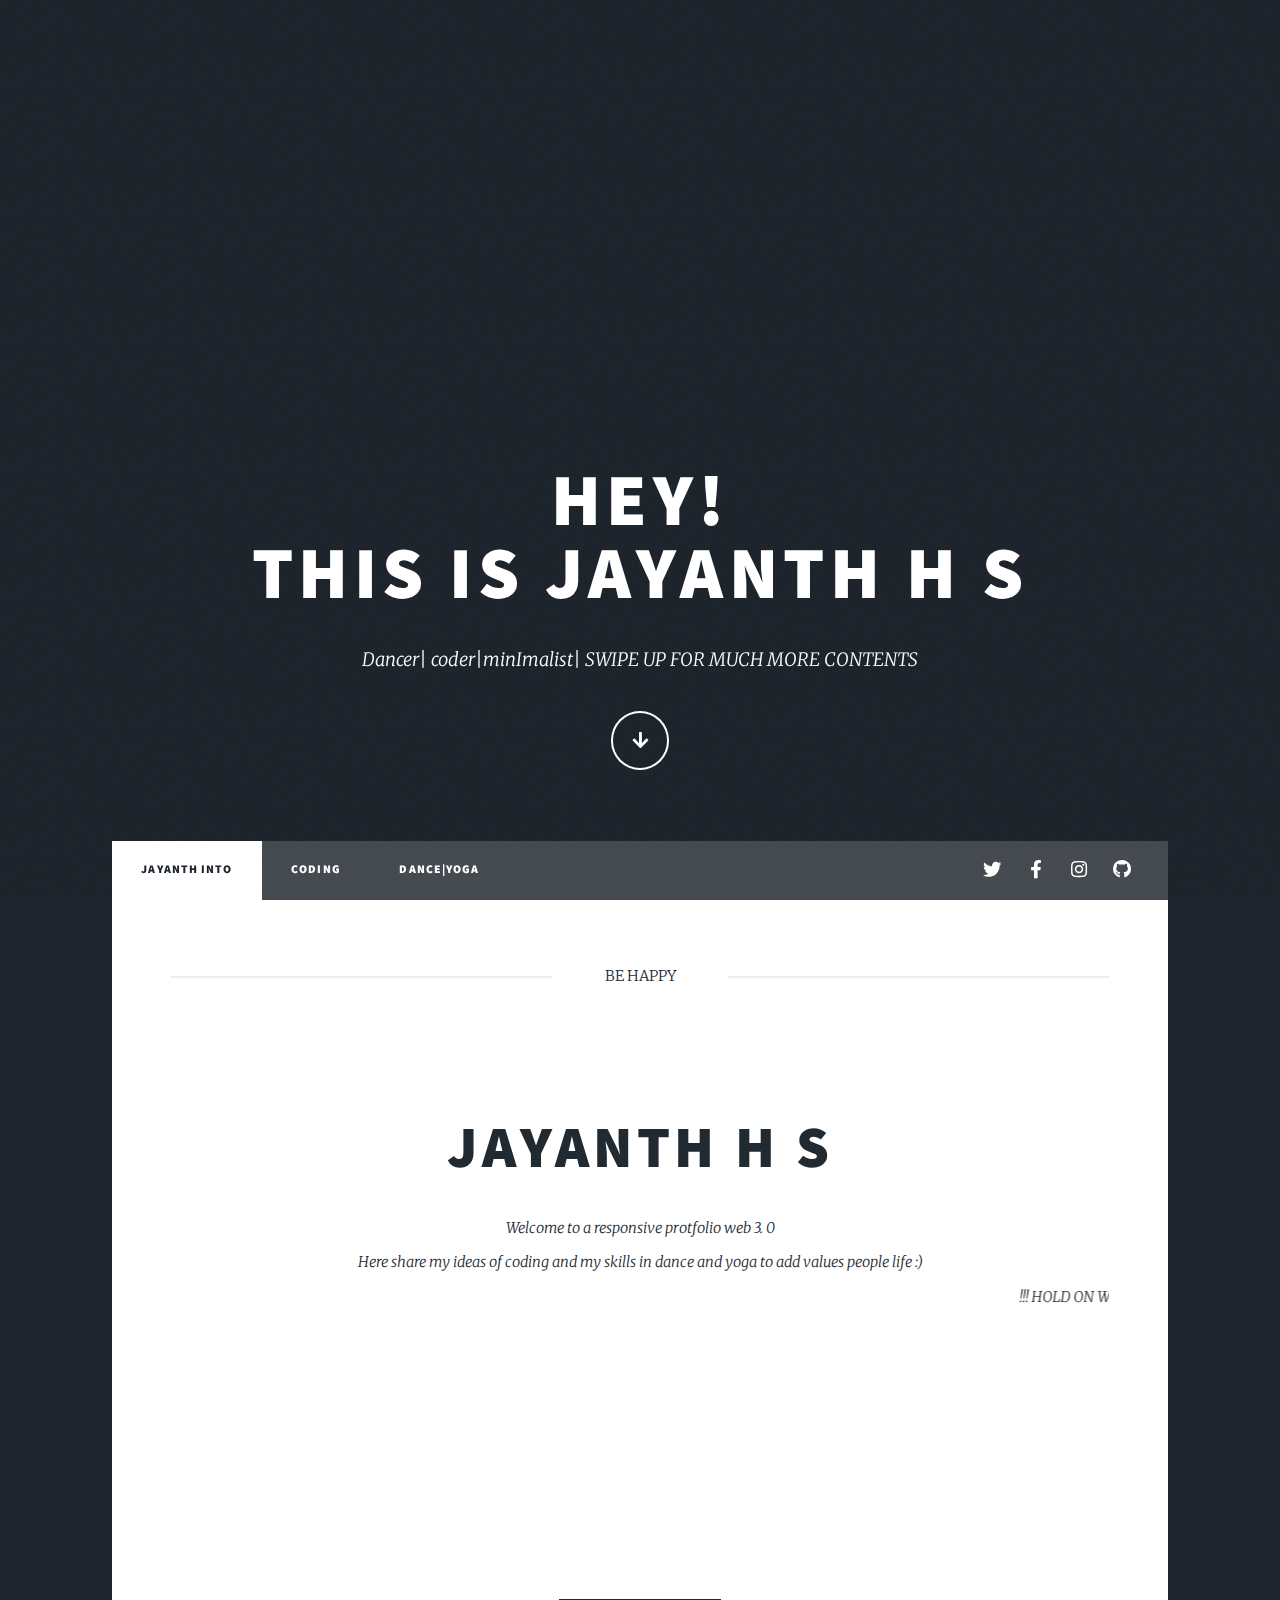
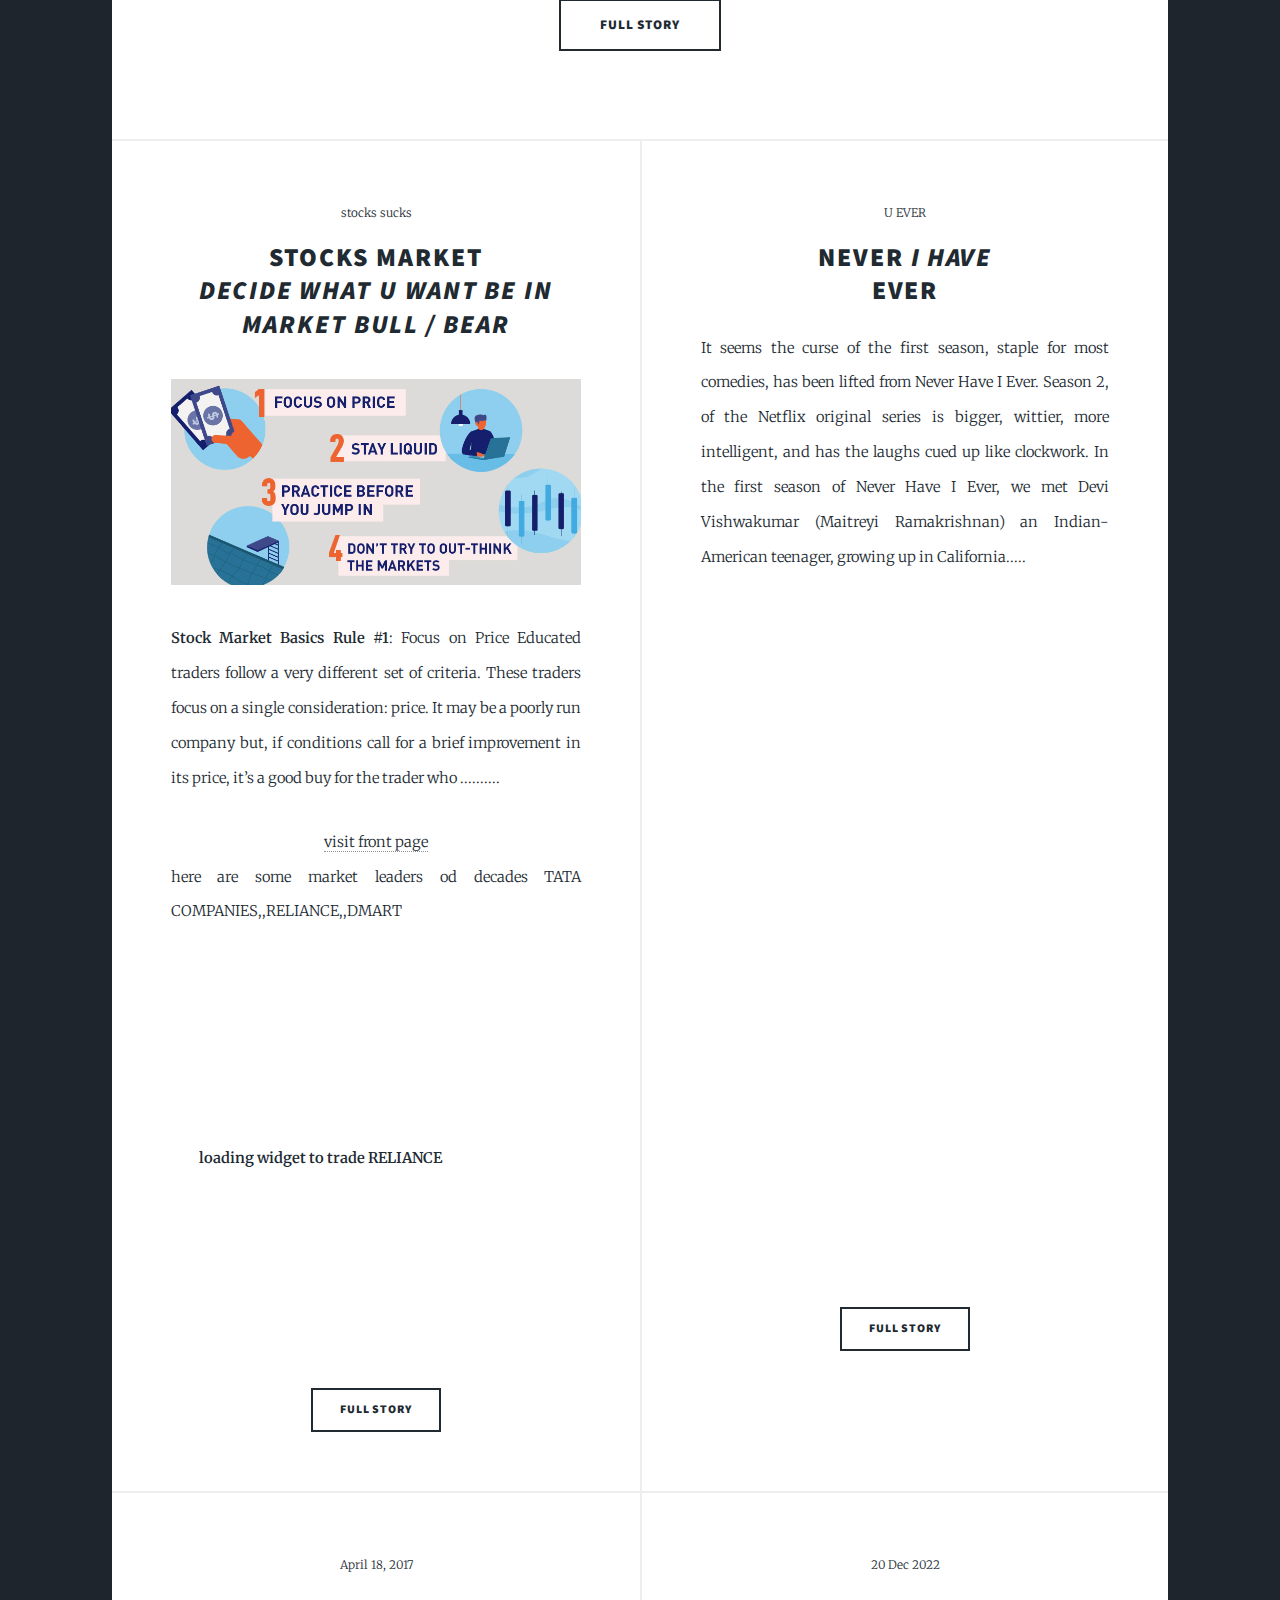
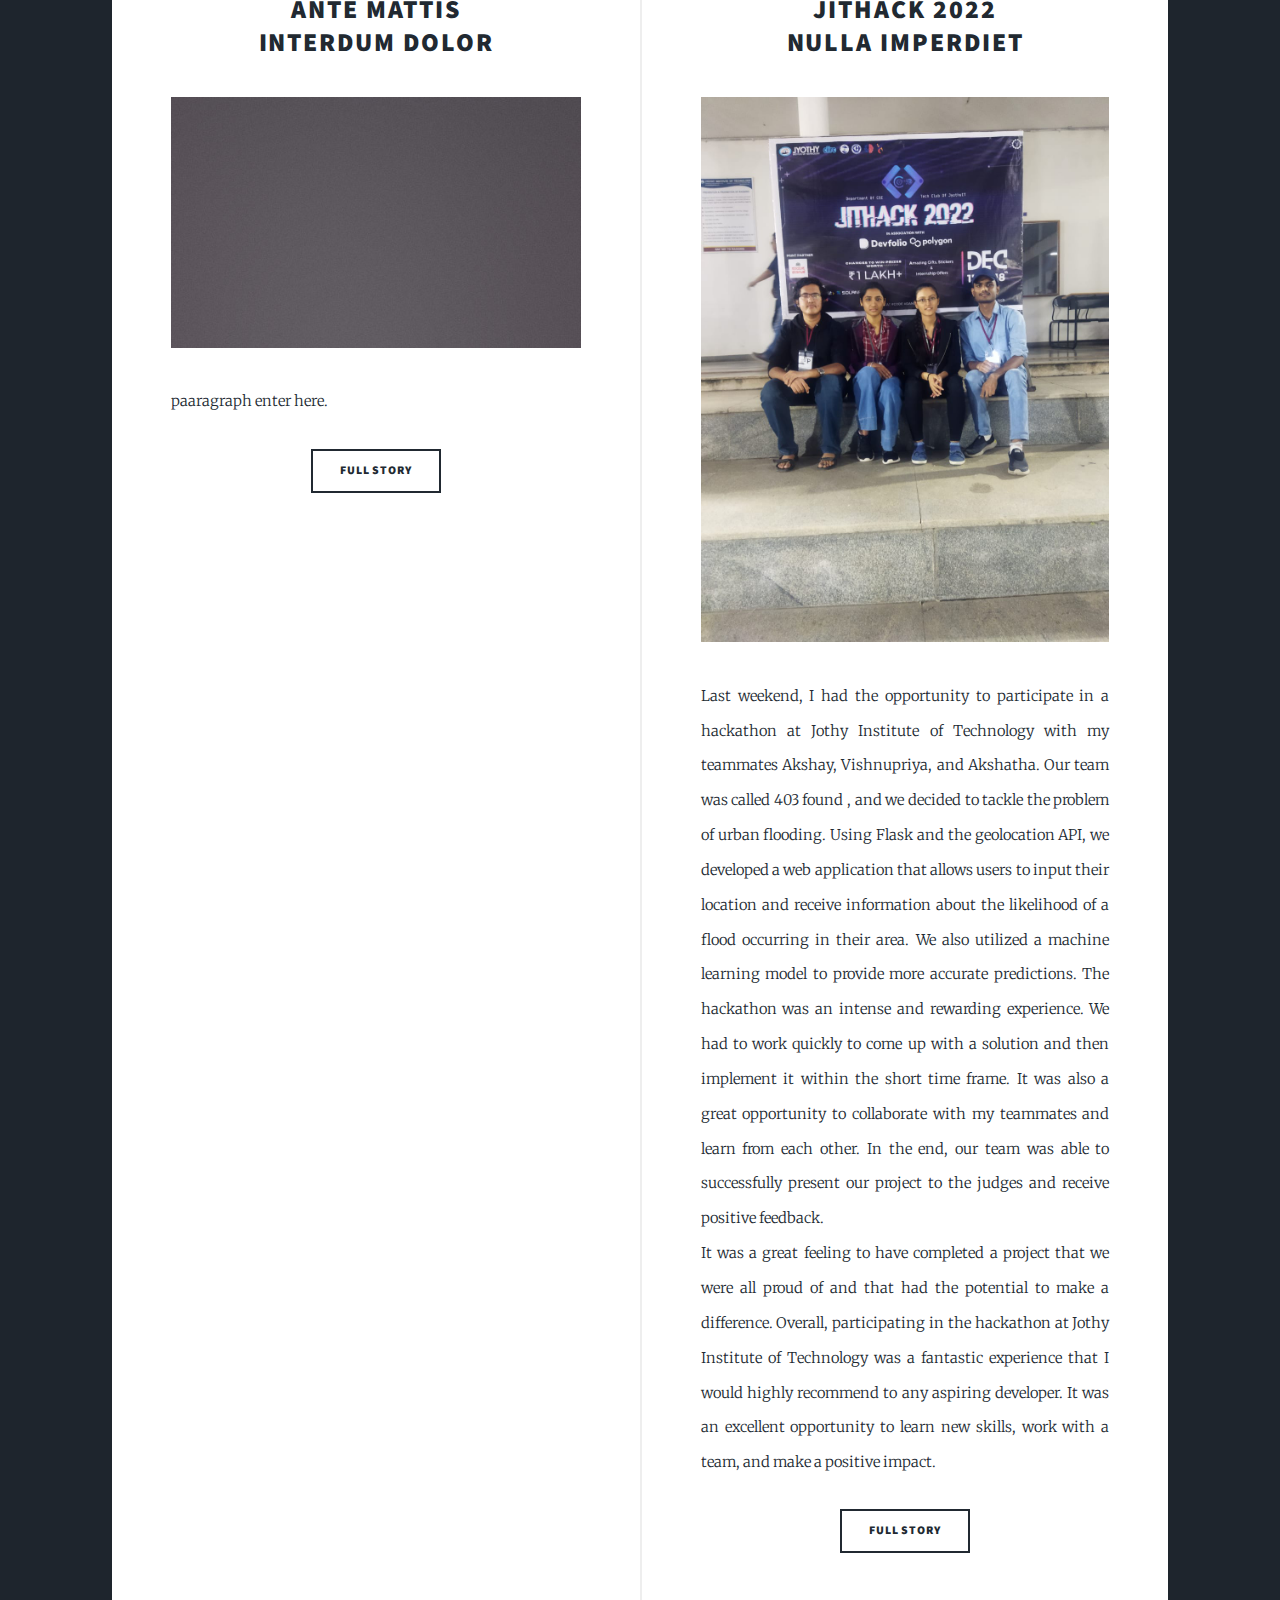
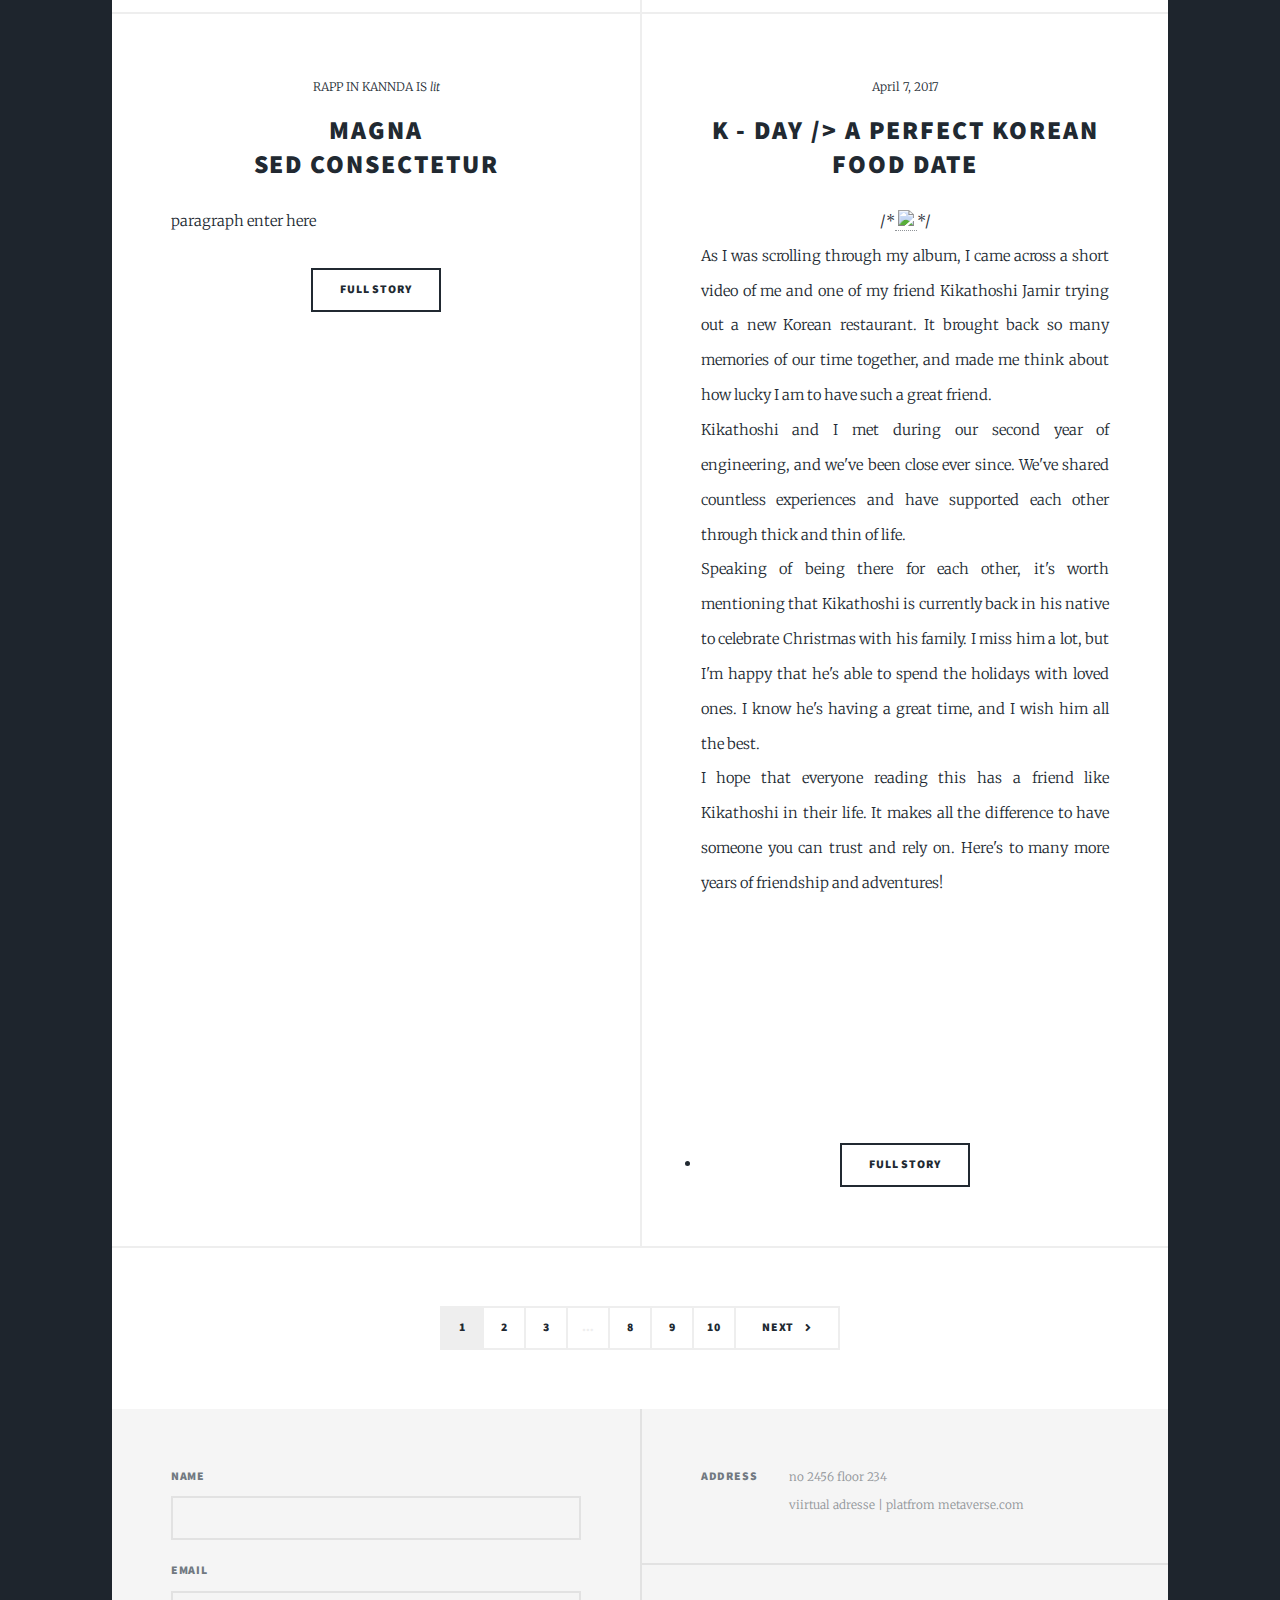
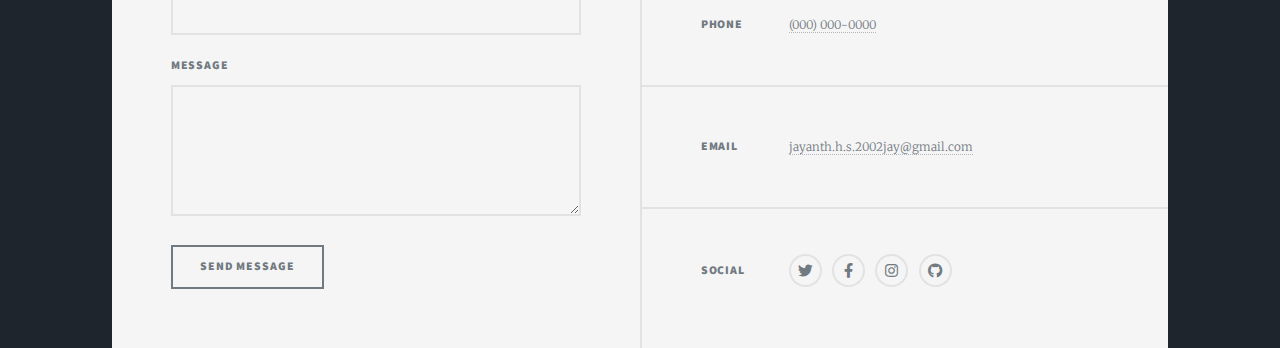
==== index.html @ 7cbe40d5 "Kday" ====
<!DOCTYPE HTML>

<html>
	<head>
		<title>JAYANTH H S </title>
		<meta charset="utf-8" />
		<meta name="viewport" content="width=device-width, initial-scale=1, user-scalable=no" />
		<link rel="stylesheet" href="assets/css/main.css" />
		<noscript><link rel="stylesheet" href="assets/css/noscript.css" /></noscript>
	</head>
	<body class="is-preload">

		<!-- Wrapper -->
			<div id="wrapper" class="fade-in">

				<!-- Intro -->
					<div id="intro">
						<h1>HEY!<br />
						THIS IS JAYANTH H  S </h1>
						<p>Dancer| coder|minImalist|  SWIPE UP FOR MUCH MORE CONTENTS  </p>
						<ul class="actions">
							<li><a href="#header" class="button icon solid solo fa-arrow-down scrolly">Contine</a></li>
						</ul>
					</div>

				<!-- Header -->
					<header id="header">
						<a href="index.html" class="logo">JAYANTH H S </a>
					</header>

				<!-- Nav -->
					<nav id="nav">
						<ul class="links">
							<li class="active"><a href="index.html">JAYANTH INTO</a></li>
							<li><a href="generic.html">CODING </a></li>
							<li><a href="elements.html">DANCE|YOGA</a></li>
						</ul>
						<ul class="icons">
							<li><a href="#" class="icon brands fa-twitter"><span class="label">Twitter</span></a></li>
							<li><a href="#" class="icon brands fa-facebook-f"><span class="label">Facebook</span></a></li>
							<li><a href="https://www.instagram.com/jayanth_guru/" class="icon brands fa-instagram"><span class="label"></span></a></li>
							<li><a href="https://github.com/sanjay5775" class="icon brands fa-github"><span class="label">GitHub</span></a></li>
						</ul>
					</nav>

				<!-- Main -->
					<div id="main">
				
						<!-- Featured Post -->
							<article class="post featured">
								<header class="major">
									<span class="date">BE HAPPY</span>
									<h2><a href="#"><br />
									JAYANTH H S</a></h2>
									<p>Welcome to a responsive protfolio web 3. 0 
										<br />
								Here share my ideas of coding and  my skills in dance and yoga to add values people life :)  <br />
										<marquee>!!! HOLD ON WEBSITE IS STILL UNDER DEVELOPMENT!!!</marquee>
								
						
								</header>
								<video src="video/123.mp4"width=400 height=200 autoplay ></video>
						<!-- Featured video -->
								<section>
									
								  
								<ul class="actions special">
									<li><a href="#" class="button large">Full Story</a></li>
								</ul>
							</article>

						<!-- Posts -->
							<section class="posts">
								<article>
									<header>
										<span class="date">stocks sucks</span>
										<h2><a href="#">STOCKS MARKET<br />
										<em>decide what u want be in market </em><i>bull / bear </i></a></h2>
									</header>
									<a href="#" class="image fit"><img src="images/pic02.jpg" alt="" /></a>
									<p><b>Stock Market Basics Rule #1</b>: Focus on Price
										Educated traders follow a very different set of criteria. These traders focus on a single consideration: price. It may be a poorly run company but, if conditions call for a brief improvement in its price, it’s a good buy for the trader who .......... </p>
										<a href="index.html">visit front page</a>
									<p>here are some market leaders od decades TATA COMPANIES,,RELIANCE,,DMART </p> 
										 <p class="sc-embed" data-width="300px" data-orders="%5B%7B%22quantity%22%3A10%2C%22ticker%22%3A%22RELIANCE%22%7D%5D" data-cardsize="small" data-withtt="true" data-withsearch="true" style="width:300px;min-height:400px;display:flex;align-items:center;justify-content:center"> <strong>loading widget to trade RELIANCE</strong> </p> <script async src="https://www.gateway-tt.in/assets/embed.js"></script> 

									

									<ul class="actions special">
										<li><a href="stock.html" class="button">Full Story</a></li>
									</ul>
								</article>
								<article>
									<header>
										<span class="date"> U EVER</span>
										<h2><a href="#">NEVER <i> i have </i><br />
										EVER</a></h2>
									</header>
									
									<p>It seems the curse of the first season, staple for most comedies, has been lifted from Never Have I Ever. Season 2, of the Netflix original series is bigger, wittier, more intelligent, and has the laughs cued up like clockwork. In the first season of Never Have I Ever, we met Devi Vishwakumar (Maitreyi Ramakrishnan) an Indian-American teenager, growing up in California.....<br/>
										
                                                                      <iframe width="320" height="477" src="https://www.youtube.com/embed/xZTbP4XFqyg" "&autoplay=1" title="Paxton And Devi | Never Have I Ever | v2_stories" frameborder="0" allow="accelerometer; autoplay; clipboard-write; encrypted-media; gyroscope; picture-in-picture" allowfullscreen></iframe>
									<video src="devis2.mp4"width=400 height=200 autoplay ></video>
									</p>
									<ul class="actions special">
										<li><a href="neveri.html" class="button">Full Story</a></li>
									</ul>
									<!DOCTYPE html>

								</article>
								<article>
									<header>
										<span class="date">April 18, 2017</span>
										<h2><a href="#">Ante mattis<br />
										interdum dolor</a></h2>
									</header>
									<a href="#" class="image fit"><img src="images/pic04.jpg" alt="" /></a>
									<p>paaragraph enter here.</p>
									
									<ul class="actions special">
										<li><a href="#" class="button">Full Story</a></li>
									</ul>
								</article>
								<article>
									<header>
										<span class="date">20 Dec 2022</span>
										<h2><a href="#">JITHACK 2022<br />
										nulla imperdiet</a></h2>
									</header>
									<a href="#" class="image fit"><img src="images/pic05.jpg" alt="" /></a>
									<p>Last weekend, I had the opportunity to participate in a hackathon at Jothy Institute of Technology with my teammates Akshay, Vishnupriya, and Akshatha. Our team was called 403 found , and we decided to tackle the problem of urban flooding.

Using Flask and the geolocation API, we developed a web application that allows users to input their location and receive information about the likelihood of a flood occurring in their area. We also utilized a machine learning model to provide more accurate predictions.

The hackathon was an intense and rewarding experience. We had to work quickly to come up with a solution and then implement it within the short time frame. It was also a great opportunity to collaborate with my teammates and learn from each other.

In the end, our team was able to successfully present our project to the judges and receive positive feedback.</br> It was a great feeling to have completed a project that we were all proud of and that had the potential to make a difference.

Overall, participating in the hackathon at Jothy Institute of Technology was a fantastic experience that I would highly recommend to any aspiring developer. It was an excellent opportunity to learn new skills, work with a team, and make a positive impact. </p>
									<ul class="actions special">
										<li><a href="#" class="button">Full Story</a></li>
									</ul>
								</article>
								<article>
									<header>
										<span class="date">RAPP IN KANNDA IS <i>lit</i></span>
										<h2><a href="#">magna<br />
										sed consectetur</a></h2>
									</header>
									
									<p>paragraph enter here</p>
									<ul class="actions special">
										<li><a href="#" class="button">Full Story</a></li>
									</ul>
								</article>
								<article>
									<header>
										<span class="date">April 7, 2017</span>
										<h2><a href="#">K - DAY />
										a perfect korean food date</a></h2>
									</header>
									
									
									/*<a href="https://lh3.googleusercontent.com/DPUuPRizr3ugntGL3C83JZLpNMsHsNXS5Li1I3vAJ4S1W3V_zFhaF12601LIVkt9JmkqAGhHLBoWpydtc4ARwuvaeoAS389pM3ip8lAPpbP_DM_UC_rC2hMuufi_2oNxIpyBm1g0cg=w2400?source=screenshot.guru"> <img src="https://lh3.googleusercontent.com/DPUuPRizr3ugntGL3C83JZLpNMsHsNXS5Li1I3vAJ4S1W3V_zFhaF12601LIVkt9JmkqAGhHLBoWpydtc4ARwuvaeoAS389pM3ip8lAPpbP_DM_UC_rC2hMuufi_2oNxIpyBm1g0cg=w600-h315-p-k-no" /> </a>*/
											

	<p>As I was scrolling through my album, I came across a short video of me and one of my friend Kikathoshi Jamir trying out a new Korean restaurant. It brought back so many memories of our time together, and made me think about how lucky I am to have such a great friend.</br>

Kikathoshi and I met during our second year of engineering, and we've been close ever since. We've shared countless experiences and have supported each other through thick and thin of life.</br>

Speaking of being there for each other, it's worth mentioning that Kikathoshi is currently back in his native to celebrate Christmas with his family. I miss him a lot, but I'm happy that he's able to spend the holidays with loved ones. I know he's having a great time, and I wish him all the best.</br>

I hope that everyone reading this has a friend like Kikathoshi in their life. It makes all the difference to have someone you can trust and rely on. Here's to many more years of friendship and adventures! </p>

	

	
									<video src="kday.mp4"width=400 height=200 autoplay ></video>		
								<li><a href="#" class="button">Full Story</a></li>
									</ul>
								</article>
							</section>

						<!-- Footer -->
							<footer>
								<div class="pagination">
									<!--<a href="#" class="previous">Prev</a>-->
									<a href="#" class="page active">1</a>
									<a href="#" class="page">2</a>
									<a href="#" class="page">3</a>
									<span class="extra">&hellip;</span>
									<a href="#" class="page">8</a>
									<a href="#" class="page">9</a>
									<a href="#" class="page">10</a>
									<a href="#" class="next">Next</a>
								</div>
							</footer>

					</div>

				<!-- Footer -->
					<footer id="footer">
						<section>
							<form method="post" action="#">
								<div class="fields">
									<div class="field">
										<label for="name">Name</label>
										<input type="text" name="name" id="name" />
									</div>
									<div class="field">
										<label for="email">Email</label>
										<input type="text" name="email" id="email" />
									</div>
									<div class="field">
										<label for="message">Message</label>
										<textarea name="message" id="message" rows="3"></textarea>
									</div>
								</div>
								<ul class="actions">
									<li><input type="submit" value="Send Message" /></li>
								</ul>
							</form>
						</section>
						<section class="split contact">
							<section class="alt">
								<h3>Address</h3>
								<p>no 2456  floor 234<br />
								viirtual adresse | platfrom metaverse.com</p>
							</section>
							<section>
								<h3>Phone</h3>
								<p><a href="#">(000) 000-0000</a></p>
							</section>
							<section>
								<h3>Email</h3>
								<p><a href="#">jayanth.h.s.2002jay@gmail.com</a></p>
								
								
						


								

							</section>
							<section>
								<h3>Social</h3>
								<ul class="icons alt">
									<li><a href="#" class="icon brands alt fa-twitter"><span class="label">Twitter</span></a></li>
									<li><a href="#" class="icon brands alt fa-facebook-f"><span class="label">Facebook</span></a></li>
									<li><a href="#" class="icon brands alt fa-instagram"><span class="label">Instagram</span></a></li>
									<li><a href="#" class="icon brands alt fa-github"><span class="label">GitHub</span></a></li>
								</ul>
							</section>
						</section>
					</footer>

				

			</div>

		<!-- Scripts -->
			<script src="assets/js/jquery.min.js"></script>
			<script src="assets/js/jquery.scrollex.min.js"></script>
			<script src="assets/js/jquery.scrolly.min.js"></script>
			<script src="assets/js/browser.min.js"></script>
			<script src="assets/js/breakpoints.min.js"></script>
			<script src="assets/js/util.js"></script>
			<script src="assets/js/main.js"></script>

	</body>
</html>
---- assets/css/main.css ----
@import url(fontawesome-all.min.css);
@import url("https://fonts.googleapis.com/css?family=Merriweather:300,700,300italic,700italic|Source+Sans+Pro:900");

/*
	Massively by HTML5 UP
	html5up.net | @ajlkn
	Free for personal and commercial use under the CCA 3.0 license (html5up.net/license)
*/

html, body, div, span, applet, object,
iframe, h1, h2, h3, h4, h5, h6, p, blockquote,
pre, a, abbr, acronym, address, big, cite,
code, del, dfn, em, img, ins, kbd, q, s, samp,
small, strike, strong, sub, sup, tt, var, b,
u, i, center, dl, dt, dd, ol, ul, li, fieldset,
form, label, legend, table, caption, tbody,
tfoot, thead, tr, th, td, article, aside,
canvas, details, embed, figure, figcaption,
footer, header, hgroup, menu, nav, output, ruby,
section, summary, time, mark, audio, video {
	margin: 0;
	padding: 0;
	border: 0;
	font-size: 100%;
	font: inherit;
	vertical-align: baseline;}

article, aside, details, figcaption, figure,
footer, header, hgroup, menu, nav, section {
	display: block;}

body {
	line-height: 1;
}

ol, ul {
	list-style: none;
}

blockquote, q {
	quotes: none;
}

	blockquote:before, blockquote:after, q:before, q:after {
		content: '';
		content: none;
	}

table {
	border-collapse: collapse;
	border-spacing: 0;
}

body {
	-webkit-text-size-adjust: none;
}

mark {
	background-color: transparent;
	color: inherit;
}

input::-moz-focus-inner {
	border: 0;
	padding: 0;
}

input, select, textarea {
	-moz-appearance: none;
	-webkit-appearance: none;
	-ms-appearance: none;
	appearance: none;
}

/* Basic */

	@-ms-viewport {
		width: device-width;
	}

	body {
		-ms-overflow-style: scrollbar;
	}

	@media screen and (max-width: 480px) {

		html, body {
			min-width: 320px;
		}

	}

	html {
		box-sizing: border-box;
	}

	*, *:before, *:after {
		box-sizing: inherit;
	}

	body {
		background-color: #1e252d;
	}

		body.is-preload *, body.is-preload *:before, body.is-preload *:after {
			-moz-animation: none !important;
			-webkit-animation: none !important;
			-ms-animation: none !important;
			animation: none !important;
			-moz-transition: none !important;
			-webkit-transition: none !important;
			-ms-transition: none !important;
			transition: none !important;
		}

/* Type */

	html {
		font-size: 16pt;
	}

		@media screen and (max-width: 1680px) {

			html {
				font-size: 12pt;
			}

		}

		@media screen and (max-width: 1280px) {

			html {
				font-size: 11pt;
			}

		}

		@media screen and (max-width: 360px) {

			html {
				font-size: 10pt;
			}

		}

	body {
		color: #212931;
	}

	body, input, select, textarea {
		font-family: "Merriweather", Georgia, serif;
		font-weight: 300;
		font-size: 1rem;
		line-height: 2.375;
	}

	a {
		-moz-transition: color 0.2s ease-in-out, background-color 0.2s ease-in-out, border-color 0.2s ease-in-out, box-shadow 0.2s ease-in-out;
		-webkit-transition: color 0.2s ease-in-out, background-color 0.2s ease-in-out, border-color 0.2s ease-in-out, box-shadow 0.2s ease-in-out;
		-ms-transition: color 0.2s ease-in-out, background-color 0.2s ease-in-out, border-color 0.2s ease-in-out, box-shadow 0.2s ease-in-out;
		transition: color 0.2s ease-in-out, background-color 0.2s ease-in-out, border-color 0.2s ease-in-out, box-shadow 0.2s ease-in-out;
		border-bottom: dotted 1px;
		text-decoration: none;
	}

		a:hover {
			border-bottom-color: transparent;
		}

	strong, b {
		font-weight: 600;
	}

	em, i {
		font-style: italic;
	}

	p {
		text-align: justify;
		margin: 0 0 2rem 0;
	}

	h1, h2, h3, h4, h5, h6 {
		font-family: "Source Sans Pro", Helvetica, sans-serif;
		font-weight: 900;
		line-height: 1.5;
		letter-spacing: 0.075em;
		text-transform: uppercase;
		margin: 0 0 1rem 0;
	}

		h1 a, h2 a, h3 a, h4 a, h5 a, h6 a {
			border-bottom: 0;
			color: inherit;
			text-decoration: none;
		}

	h1 {
		font-size: 4rem;
		line-height: 1.1;
		margin: 0 0 2rem 0;
	}

	h2 {
		font-size: 1.75rem;
		line-height: 1.3;
		margin: 0 0 1.5rem 0;
	}

	h3 {
		font-size: 1.25rem;
		margin: 0 0 1.5rem 0;
	}

	h4 {
		font-size: 1rem;
	}

	h5 {
		font-size: 0.9rem;
	}

	h6 {
		font-size: 0.8rem;
	}

	sub {
		font-size: 0.8rem;
		position: relative;
		top: 0.5rem;
	}

	sup {
		font-size: 0.8rem;
		position: relative;
		top: -0.5rem;
	}

	blockquote {
		border-left: solid 4px;
		font-style: italic;
		margin: 0 0 2rem 0;
		padding: 0.5rem 0 0.5rem 2rem;
	}

	code {
		border: solid 2px;
		font-family: "Courier New", monospace;
		font-size: 0.9rem;
		margin: 0 0.25rem;
		padding: 0.25rem 0.65rem;
	}

	pre {
		-webkit-overflow-scrolling: touch;
		font-family: "Courier New", monospace;
		font-size: 0.9rem;
		margin: 0 0 2rem 0;
	}

		pre code {
			display: block;
			line-height: 1.75;
			padding: 1rem 1.5rem;
			overflow-x: auto;
		}

	hr {
		border: 0;
		border-bottom: solid 2px;
		margin: 3rem 0;
	}

		hr.major {
			margin: 5rem 0;
		}

	.align-left {
		text-align: left;
	}

	.align-center {
		text-align: center;
	}

	.align-right {
		text-align: right;
	}

	input, select, textarea {
		color: #212931;
	}

	a {
		color: #212931;
		border-bottom-color: rgba(33, 41, 49, 0.5);
	}

		a:hover {
			border-bottom-color: transparent;
			color: #18bfef !important;
		}

	strong, b {
		color: #212931;
	}

	h1, h2, h3, h4, h5, h6 {
		color: #212931;
	}

	blockquote {
		border-left-color: #eeeeee;
	}

	code {
		background: rgba(220, 220, 220, 0.25);
		border-color: #eeeeee;
	}

	hr {
		border-bottom-color: #eeeeee;
	}

/* Row */

	.row {
		display: flex;
		flex-wrap: wrap;
		box-sizing: border-box;
		align-items: stretch;
	}

		.row > * {
			box-sizing: border-box;
		}

		.row.gtr-uniform > * > :last-child {
			margin-bottom: 0;
		}

		.row.aln-left {
			justify-content: flex-start;
		}

		.row.aln-center {
			justify-content: center;
		}

		.row.aln-right {
			justify-content: flex-end;
		}

		.row.aln-top {
			align-items: flex-start;
		}

		.row.aln-middle {
			align-items: center;
		}

		.row.aln-bottom {
			align-items: flex-end;
		}

		.row > .imp {
			order: -1;
		}

		.row > .col-1 {
			width: 8.33333%;
		}

		.row > .off-1 {
			margin-left: 8.33333%;
		}

		.row > .col-2 {
			width: 16.66667%;
		}

		.row > .off-2 {
			margin-left: 16.66667%;
		}

		.row > .col-3 {
			width: 25%;
		}

		.row > .off-3 {
			margin-left: 25%;
		}

		.row > .col-4 {
			width: 33.33333%;
		}

		.row > .off-4 {
			margin-left: 33.33333%;
		}

		.row > .col-5 {
			width: 41.66667%;
		}

		.row > .off-5 {
			margin-left: 41.66667%;
		}

		.row > .col-6 {
			width: 50%;
		}

		.row > .off-6 {
			margin-left: 50%;
		}

		.row > .col-7 {
			width: 58.33333%;
		}

		.row > .off-7 {
			margin-left: 58.33333%;
		}

		.row > .col-8 {
			width: 66.66667%;
		}

		.row > .off-8 {
			margin-left: 66.66667%;
		}

		.row > .col-9 {
			width: 75%;
		}

		.row > .off-9 {
			margin-left: 75%;
		}

		.row > .col-10 {
			width: 83.33333%;
		}

		.row > .off-10 {
			margin-left: 83.33333%;
		}

		.row > .col-11 {
			width: 91.66667%;
		}

		.row > .off-11 {
			margin-left: 91.66667%;
		}

		.row > .col-12 {
			width: 100%;
		}

		.row > .off-12 {
			margin-left: 100%;
		}

		.row.gtr-0 {
			margin-top: 0;
			margin-left: 0rem;
		}

			.row.gtr-0 > * {
				padding: 0 0 0 0rem;
			}

			.row.gtr-0.gtr-uniform {
				margin-top: 0rem;
			}

				.row.gtr-0.gtr-uniform > * {
					padding-top: 0rem;
				}

		.row.gtr-25 {
			margin-top: 0;
			margin-left: -0.375rem;
		}

			.row.gtr-25 > * {
				padding: 0 0 0 0.375rem;
			}

			.row.gtr-25.gtr-uniform {
				margin-top: -0.375rem;
			}

				.row.gtr-25.gtr-uniform > * {
					padding-top: 0.375rem;
				}

		.row.gtr-50 {
			margin-top: 0;
			margin-left: -0.75rem;
		}

			.row.gtr-50 > * {
				padding: 0 0 0 0.75rem;
			}

			.row.gtr-50.gtr-uniform {
				margin-top: -0.75rem;
			}

				.row.gtr-50.gtr-uniform > * {
					padding-top: 0.75rem;
				}

		.row {
			margin-top: 0;
			margin-left: -1.5rem;
		}

			.row > * {
				padding: 0 0 0 1.5rem;
			}

			.row.gtr-uniform {
				margin-top: -1.5rem;
			}

				.row.gtr-uniform > * {
					padding-top: 1.5rem;
				}

		.row.gtr-150 {
			margin-top: 0;
			margin-left: -2.25rem;
		}

			.row.gtr-150 > * {
				padding: 0 0 0 2.25rem;
			}

			.row.gtr-150.gtr-uniform {
				margin-top: -2.25rem;
			}

				.row.gtr-150.gtr-uniform > * {
					padding-top: 2.25rem;
				}

		.row.gtr-200 {
			margin-top: 0;
			margin-left: -3rem;
		}

			.row.gtr-200 > * {
				padding: 0 0 0 3rem;
			}

			.row.gtr-200.gtr-uniform {
				margin-top: -3rem;
			}

				.row.gtr-200.gtr-uniform > * {
					padding-top: 3rem;
				}

		@media screen and (max-width: 1680px) {

			.row {
				display: flex;
				flex-wrap: wrap;
				box-sizing: border-box;
				align-items: stretch;
			}

				.row > * {
					box-sizing: border-box;
				}

				.row.gtr-uniform > * > :last-child {
					margin-bottom: 0;
				}

				.row.aln-left {
					justify-content: flex-start;
				}

				.row.aln-center {
					justify-content: center;
				}

				.row.aln-right {
					justify-content: flex-end;
				}

				.row.aln-top {
					align-items: flex-start;
				}

				.row.aln-middle {
					align-items: center;
				}

				.row.aln-bottom {
					align-items: flex-end;
				}

				.row > .imp-xlarge {
					order: -1;
				}

				.row > .col-1-xlarge {
					width: 8.33333%;
				}

				.row > .off-1-xlarge {
					margin-left: 8.33333%;
				}

				.row > .col-2-xlarge {
					width: 16.66667%;
				}

				.row > .off-2-xlarge {
					margin-left: 16.66667%;
				}

				.row > .col-3-xlarge {
					width: 25%;
				}

				.row > .off-3-xlarge {
					margin-left: 25%;
				}

				.row > .col-4-xlarge {
					width: 33.33333%;
				}

				.row > .off-4-xlarge {
					margin-left: 33.33333%;
				}

				.row > .col-5-xlarge {
					width: 41.66667%;
				}

				.row > .off-5-xlarge {
					margin-left: 41.66667%;
				}

				.row > .col-6-xlarge {
					width: 50%;
				}

				.row > .off-6-xlarge {
					margin-left: 50%;
				}

				.row > .col-7-xlarge {
					width: 58.33333%;
				}

				.row > .off-7-xlarge {
					margin-left: 58.33333%;
				}

				.row > .col-8-xlarge {
					width: 66.66667%;
				}

				.row > .off-8-xlarge {
					margin-left: 66.66667%;
				}

				.row > .col-9-xlarge {
					width: 75%;
				}

				.row > .off-9-xlarge {
					margin-left: 75%;
				}

				.row > .col-10-xlarge {
					width: 83.33333%;
				}

				.row > .off-10-xlarge {
					margin-left: 83.33333%;
				}

				.row > .col-11-xlarge {
					width: 91.66667%;
				}

				.row > .off-11-xlarge {
					margin-left: 91.66667%;
				}

				.row > .col-12-xlarge {
					width: 100%;
				}

				.row > .off-12-xlarge {
					margin-left: 100%;
				}

				.row.gtr-0 {
					margin-top: 0;
					margin-left: 0rem;
				}

					.row.gtr-0 > * {
						padding: 0 0 0 0rem;
					}

					.row.gtr-0.gtr-uniform {
						margin-top: 0rem;
					}

						.row.gtr-0.gtr-uniform > * {
							padding-top: 0rem;
						}

				.row.gtr-25 {
					margin-top: 0;
					margin-left: -0.375rem;
				}

					.row.gtr-25 > * {
						padding: 0 0 0 0.375rem;
					}

					.row.gtr-25.gtr-uniform {
						margin-top: -0.375rem;
					}

						.row.gtr-25.gtr-uniform > * {
							padding-top: 0.375rem;
						}

				.row.gtr-50 {
					margin-top: 0;
					margin-left: -0.75rem;
				}

					.row.gtr-50 > * {
						padding: 0 0 0 0.75rem;
					}

					.row.gtr-50.gtr-uniform {
						margin-top: -0.75rem;
					}

						.row.gtr-50.gtr-uniform > * {
							padding-top: 0.75rem;
						}

				.row {
					margin-top: 0;
					margin-left: -1.5rem;
				}

					.row > * {
						padding: 0 0 0 1.5rem;
					}

					.row.gtr-uniform {
						margin-top: -1.5rem;
					}

						.row.gtr-uniform > * {
							padding-top: 1.5rem;
						}

				.row.gtr-150 {
					margin-top: 0;
					margin-left: -2.25rem;
				}

					.row.gtr-150 > * {
						padding: 0 0 0 2.25rem;
					}

					.row.gtr-150.gtr-uniform {
						margin-top: -2.25rem;
					}

						.row.gtr-150.gtr-uniform > * {
							padding-top: 2.25rem;
						}

				.row.gtr-200 {
					margin-top: 0;
					margin-left: -3rem;
				}

					.row.gtr-200 > * {
						padding: 0 0 0 3rem;
					}

					.row.gtr-200.gtr-uniform {
						margin-top: -3rem;
					}

						.row.gtr-200.gtr-uniform > * {
							padding-top: 3rem;
						}

		}

		@media screen and (max-width: 1280px) {

			.row {
				display: flex;
				flex-wrap: wrap;
				box-sizing: border-box;
				align-items: stretch;
			}

				.row > * {
					box-sizing: border-box;
				}

				.row.gtr-uniform > * > :last-child {
					margin-bottom: 0;
				}

				.row.aln-left {
					justify-content: flex-start;
				}

				.row.aln-center {
					justify-content: center;
				}

				.row.aln-right {
					justify-content: flex-end;
				}

				.row.aln-top {
					align-items: flex-start;
				}

				.row.aln-middle {
					align-items: center;
				}

				.row.aln-bottom {
					align-items: flex-end;
				}

				.row > .imp-large {
					order: -1;
				}

				.row > .col-1-large {
					width: 8.33333%;
				}

				.row > .off-1-large {
					margin-left: 8.33333%;
				}

				.row > .col-2-large {
					width: 16.66667%;
				}

				.row > .off-2-large {
					margin-left: 16.66667%;
				}

				.row > .col-3-large {
					width: 25%;
				}

				.row > .off-3-large {
					margin-left: 25%;
				}

				.row > .col-4-large {
					width: 33.33333%;
				}

				.row > .off-4-large {
					margin-left: 33.33333%;
				}

				.row > .col-5-large {
					width: 41.66667%;
				}

				.row > .off-5-large {
					margin-left: 41.66667%;
				}

				.row > .col-6-large {
					width: 50%;
				}

				.row > .off-6-large {
					margin-left: 50%;
				}

				.row > .col-7-large {
					width: 58.33333%;
				}

				.row > .off-7-large {
					margin-left: 58.33333%;
				}

				.row > .col-8-large {
					width: 66.66667%;
				}

				.row > .off-8-large {
					margin-left: 66.66667%;
				}

				.row > .col-9-large {
					width: 75%;
				}

				.row > .off-9-large {
					margin-left: 75%;
				}

				.row > .col-10-large {
					width: 83.33333%;
				}

				.row > .off-10-large {
					margin-left: 83.33333%;
				}

				.row > .col-11-large {
					width: 91.66667%;
				}

				.row > .off-11-large {
					margin-left: 91.66667%;
				}

				.row > .col-12-large {
					width: 100%;
				}

				.row > .off-12-large {
					margin-left: 100%;
				}

				.row.gtr-0 {
					margin-top: 0;
					margin-left: 0rem;
				}

					.row.gtr-0 > * {
						padding: 0 0 0 0rem;
					}

					.row.gtr-0.gtr-uniform {
						margin-top: 0rem;
					}

						.row.gtr-0.gtr-uniform > * {
							padding-top: 0rem;
						}

				.row.gtr-25 {
					margin-top: 0;
					margin-left: -0.375rem;
				}

					.row.gtr-25 > * {
						padding: 0 0 0 0.375rem;
					}

					.row.gtr-25.gtr-uniform {
						margin-top: -0.375rem;
					}

						.row.gtr-25.gtr-uniform > * {
							padding-top: 0.375rem;
						}

				.row.gtr-50 {
					margin-top: 0;
					margin-left: -0.75rem;
				}

					.row.gtr-50 > * {
						padding: 0 0 0 0.75rem;
					}

					.row.gtr-50.gtr-uniform {
						margin-top: -0.75rem;
					}

						.row.gtr-50.gtr-uniform > * {
							padding-top: 0.75rem;
						}

				.row {
					margin-top: 0;
					margin-left: -1.5rem;
				}

					.row > * {
						padding: 0 0 0 1.5rem;
					}

					.row.gtr-uniform {
						margin-top: -1.5rem;
					}

						.row.gtr-uniform > * {
							padding-top: 1.5rem;
						}

				.row.gtr-150 {
					margin-top: 0;
					margin-left: -2.25rem;
				}

					.row.gtr-150 > * {
						padding: 0 0 0 2.25rem;
					}

					.row.gtr-150.gtr-uniform {
						margin-top: -2.25rem;
					}

						.row.gtr-150.gtr-uniform > * {
							padding-top: 2.25rem;
						}

				.row.gtr-200 {
					margin-top: 0;
					margin-left: -3rem;
				}

					.row.gtr-200 > * {
						padding: 0 0 0 3rem;
					}

					.row.gtr-200.gtr-uniform {
						margin-top: -3rem;
					}

						.row.gtr-200.gtr-uniform > * {
							padding-top: 3rem;
						}

		}

		@media screen and (max-width: 980px) {

			.row {
				display: flex;
				flex-wrap: wrap;
				box-sizing: border-box;
				align-items: stretch;
			}

				.row > * {
					box-sizing: border-box;
				}

				.row.gtr-uniform > * > :last-child {
					margin-bottom: 0;
				}

				.row.aln-left {
					justify-content: flex-start;
				}

				.row.aln-center {
					justify-content: center;
				}

				.row.aln-right {
					justify-content: flex-end;
				}

				.row.aln-top {
					align-items: flex-start;
				}

				.row.aln-middle {
					align-items: center;
				}

				.row.aln-bottom {
					align-items: flex-end;
				}

				.row > .imp-medium {
					order: -1;
				}

				.row > .col-1-medium {
					width: 8.33333%;
				}

				.row > .off-1-medium {
					margin-left: 8.33333%;
				}

				.row > .col-2-medium {
					width: 16.66667%;
				}

				.row > .off-2-medium {
					margin-left: 16.66667%;
				}

				.row > .col-3-medium {
					width: 25%;
				}

				.row > .off-3-medium {
					margin-left: 25%;
				}

				.row > .col-4-medium {
					width: 33.33333%;
				}

				.row > .off-4-medium {
					margin-left: 33.33333%;
				}

				.row > .col-5-medium {
					width: 41.66667%;
				}

				.row > .off-5-medium {
					margin-left: 41.66667%;
				}

				.row > .col-6-medium {
					width: 50%;
				}

				.row > .off-6-medium {
					margin-left: 50%;
				}

				.row > .col-7-medium {
					width: 58.33333%;
				}

				.row > .off-7-medium {
					margin-left: 58.33333%;
				}

				.row > .col-8-medium {
					width: 66.66667%;
				}

				.row > .off-8-medium {
					margin-left: 66.66667%;
				}

				.row > .col-9-medium {
					width: 75%;
				}

				.row > .off-9-medium {
					margin-left: 75%;
				}

				.row > .col-10-medium {
					width: 83.33333%;
				}

				.row > .off-10-medium {
					margin-left: 83.33333%;
				}

				.row > .col-11-medium {
					width: 91.66667%;
				}

				.row > .off-11-medium {
					margin-left: 91.66667%;
				}

				.row > .col-12-medium {
					width: 100%;
				}

				.row > .off-12-medium {
					margin-left: 100%;
				}

				.row.gtr-0 {
					margin-top: 0;
					margin-left: 0rem;
				}

					.row.gtr-0 > * {
						padding: 0 0 0 0rem;
					}

					.row.gtr-0.gtr-uniform {
						margin-top: 0rem;
					}

						.row.gtr-0.gtr-uniform > * {
							padding-top: 0rem;
						}

				.row.gtr-25 {
					margin-top: 0;
					margin-left: -0.375rem;
				}

					.row.gtr-25 > * {
						padding: 0 0 0 0.375rem;
					}

					.row.gtr-25.gtr-uniform {
						margin-top: -0.375rem;
					}

						.row.gtr-25.gtr-uniform > * {
							padding-top: 0.375rem;
						}

				.row.gtr-50 {
					margin-top: 0;
					margin-left: -0.75rem;
				}

					.row.gtr-50 > * {
						padding: 0 0 0 0.75rem;
					}

					.row.gtr-50.gtr-uniform {
						margin-top: -0.75rem;
					}

						.row.gtr-50.gtr-uniform > * {
							padding-top: 0.75rem;
						}

				.row {
					margin-top: 0;
					margin-left: -1.5rem;
				}

					.row > * {
						padding: 0 0 0 1.5rem;
					}

					.row.gtr-uniform {
						margin-top: -1.5rem;
					}

						.row.gtr-uniform > * {
							padding-top: 1.5rem;
						}

				.row.gtr-150 {
					margin-top: 0;
					margin-left: -2.25rem;
				}

					.row.gtr-150 > * {
						padding: 0 0 0 2.25rem;
					}

					.row.gtr-150.gtr-uniform {
						margin-top: -2.25rem;
					}

						.row.gtr-150.gtr-uniform > * {
							padding-top: 2.25rem;
						}

				.row.gtr-200 {
					margin-top: 0;
					margin-left: -3rem;
				}

					.row.gtr-200 > * {
						padding: 0 0 0 3rem;
					}

					.row.gtr-200.gtr-uniform {
						margin-top: -3rem;
					}

						.row.gtr-200.gtr-uniform > * {
							padding-top: 3rem;
						}

		}

		@media screen and (max-width: 736px) {

			.row {
				display: flex;
				flex-wrap: wrap;
				box-sizing: border-box;
				align-items: stretch;
			}

				.row > * {
					box-sizing: border-box;
				}

				.row.gtr-uniform > * > :last-child {
					margin-bottom: 0;
				}

				.row.aln-left {
					justify-content: flex-start;
				}

				.row.aln-center {
					justify-content: center;
				}

				.row.aln-right {
					justify-content: flex-end;
				}

				.row.aln-top {
					align-items: flex-start;
				}

				.row.aln-middle {
					align-items: center;
				}

				.row.aln-bottom {
					align-items: flex-end;
				}

				.row > .imp-small {
					order: -1;
				}

				.row > .col-1-small {
					width: 8.33333%;
				}

				.row > .off-1-small {
					margin-left: 8.33333%;
				}

				.row > .col-2-small {
					width: 16.66667%;
				}

				.row > .off-2-small {
					margin-left: 16.66667%;
				}

				.row > .col-3-small {
					width: 25%;
				}

				.row > .off-3-small {
					margin-left: 25%;
				}

				.row > .col-4-small {
					width: 33.33333%;
				}

				.row > .off-4-small {
					margin-left: 33.33333%;
				}

				.row > .col-5-small {
					width: 41.66667%;
				}

				.row > .off-5-small {
					margin-left: 41.66667%;
				}

				.row > .col-6-small {
					width: 50%;
				}

				.row > .off-6-small {
					margin-left: 50%;
				}

				.row > .col-7-small {
					width: 58.33333%;
				}

				.row > .off-7-small {
					margin-left: 58.33333%;
				}

				.row > .col-8-small {
					width: 66.66667%;
				}

				.row > .off-8-small {
					margin-left: 66.66667%;
				}

				.row > .col-9-small {
					width: 75%;
				}

				.row > .off-9-small {
					margin-left: 75%;
				}

				.row > .col-10-small {
					width: 83.33333%;
				}

				.row > .off-10-small {
					margin-left: 83.33333%;
				}

				.row > .col-11-small {
					width: 91.66667%;
				}

				.row > .off-11-small {
					margin-left: 91.66667%;
				}

				.row > .col-12-small {
					width: 100%;
				}

				.row > .off-12-small {
					margin-left: 100%;
				}

				.row.gtr-0 {
					margin-top: 0;
					margin-left: 0rem;
				}

					.row.gtr-0 > * {
						padding: 0 0 0 0rem;
					}

					.row.gtr-0.gtr-uniform {
						margin-top: 0rem;
					}

						.row.gtr-0.gtr-uniform > * {
							padding-top: 0rem;
						}

				.row.gtr-25 {
					margin-top: 0;
					margin-left: -0.375rem;
				}

					.row.gtr-25 > * {
						padding: 0 0 0 0.375rem;
					}

					.row.gtr-25.gtr-uniform {
						margin-top: -0.375rem;
					}

						.row.gtr-25.gtr-uniform > * {
							padding-top: 0.375rem;
						}

				.row.gtr-50 {
					margin-top: 0;
					margin-left: -0.75rem;
				}

					.row.gtr-50 > * {
						padding: 0 0 0 0.75rem;
					}

					.row.gtr-50.gtr-uniform {
						margin-top: -0.75rem;
					}

						.row.gtr-50.gtr-uniform > * {
							padding-top: 0.75rem;
						}

				.row {
					margin-top: 0;
					margin-left: -1.5rem;
				}

					.row > * {
						padding: 0 0 0 1.5rem;
					}

					.row.gtr-uniform {
						margin-top: -1.5rem;
					}

						.row.gtr-uniform > * {
							padding-top: 1.5rem;
						}

				.row.gtr-150 {
					margin-top: 0;
					margin-left: -2.25rem;
				}

					.row.gtr-150 > * {
						padding: 0 0 0 2.25rem;
					}

					.row.gtr-150.gtr-uniform {
						margin-top: -2.25rem;
					}

						.row.gtr-150.gtr-uniform > * {
							padding-top: 2.25rem;
						}

				.row.gtr-200 {
					margin-top: 0;
					margin-left: -3rem;
				}

					.row.gtr-200 > * {
						padding: 0 0 0 3rem;
					}

					.row.gtr-200.gtr-uniform {
						margin-top: -3rem;
					}

						.row.gtr-200.gtr-uniform > * {
							padding-top: 3rem;
						}

		}

		@media screen and (max-width: 480px) {

			.row {
				display: flex;
				flex-wrap: wrap;
				box-sizing: border-box;
				align-items: stretch;
			}

				.row > * {
					box-sizing: border-box;
				}

				.row.gtr-uniform > * > :last-child {
					margin-bottom: 0;
				}

				.row.aln-left {
					justify-content: flex-start;
				}

				.row.aln-center {
					justify-content: center;
				}

				.row.aln-right {
					justify-content: flex-end;
				}

				.row.aln-top {
					align-items: flex-start;
				}

				.row.aln-middle {
					align-items: center;
				}

				.row.aln-bottom {
					align-items: flex-end;
				}

				.row > .imp-xsmall {
					order: -1;
				}

				.row > .col-1-xsmall {
					width: 8.33333%;
				}

				.row > .off-1-xsmall {
					margin-left: 8.33333%;
				}

				.row > .col-2-xsmall {
					width: 16.66667%;
				}

				.row > .off-2-xsmall {
					margin-left: 16.66667%;
				}

				.row > .col-3-xsmall {
					width: 25%;
				}

				.row > .off-3-xsmall {
					margin-left: 25%;
				}

				.row > .col-4-xsmall {
					width: 33.33333%;
				}

				.row > .off-4-xsmall {
					margin-left: 33.33333%;
				}

				.row > .col-5-xsmall {
					width: 41.66667%;
				}

				.row > .off-5-xsmall {
					margin-left: 41.66667%;
				}

				.row > .col-6-xsmall {
					width: 50%;
				}

				.row > .off-6-xsmall {
					margin-left: 50%;
				}

				.row > .col-7-xsmall {
					width: 58.33333%;
				}

				.row > .off-7-xsmall {
					margin-left: 58.33333%;
				}

				.row > .col-8-xsmall {
					width: 66.66667%;
				}

				.row > .off-8-xsmall {
					margin-left: 66.66667%;
				}

				.row > .col-9-xsmall {
					width: 75%;
				}

				.row > .off-9-xsmall {
					margin-left: 75%;
				}

				.row > .col-10-xsmall {
					width: 83.33333%;
				}

				.row > .off-10-xsmall {
					margin-left: 83.33333%;
				}

				.row > .col-11-xsmall {
					width: 91.66667%;
				}

				.row > .off-11-xsmall {
					margin-left: 91.66667%;
				}

				.row > .col-12-xsmall {
					width: 100%;
				}

				.row > .off-12-xsmall {
					margin-left: 100%;
				}

				.row.gtr-0 {
					margin-top: 0;
					margin-left: 0rem;
				}

					.row.gtr-0 > * {
						padding: 0 0 0 0rem;
					}

					.row.gtr-0.gtr-uniform {
						margin-top: 0rem;
					}

						.row.gtr-0.gtr-uniform > * {
							padding-top: 0rem;
						}

				.row.gtr-25 {
					margin-top: 0;
					margin-left: -0.375rem;
				}

					.row.gtr-25 > * {
						padding: 0 0 0 0.375rem;
					}

					.row.gtr-25.gtr-uniform {
						margin-top: -0.375rem;
					}

						.row.gtr-25.gtr-uniform > * {
							padding-top: 0.375rem;
						}

				.row.gtr-50 {
					margin-top: 0;
					margin-left: -0.75rem;
				}

					.row.gtr-50 > * {
						padding: 0 0 0 0.75rem;
					}

					.row.gtr-50.gtr-uniform {
						margin-top: -0.75rem;
					}

						.row.gtr-50.gtr-uniform > * {
							padding-top: 0.75rem;
						}

				.row {
					margin-top: 0;
					margin-left: -1.5rem;
				}

					.row > * {
						padding: 0 0 0 1.5rem;
					}

					.row.gtr-uniform {
						margin-top: -1.5rem;
					}

						.row.gtr-uniform > * {
							padding-top: 1.5rem;
						}

				.row.gtr-150 {
					margin-top: 0;
					margin-left: -2.25rem;
				}

					.row.gtr-150 > * {
						padding: 0 0 0 2.25rem;
					}

					.row.gtr-150.gtr-uniform {
						margin-top: -2.25rem;
					}

						.row.gtr-150.gtr-uniform > * {
							padding-top: 2.25rem;
						}

				.row.gtr-200 {
					margin-top: 0;
					margin-left: -3rem;
				}

					.row.gtr-200 > * {
						padding: 0 0 0 3rem;
					}

					.row.gtr-200.gtr-uniform {
						margin-top: -3rem;
					}

						.row.gtr-200.gtr-uniform > * {
							padding-top: 3rem;
						}

		}

		@media screen and (max-width: 360px) {

			.row {
				display: flex;
				flex-wrap: wrap;
				box-sizing: border-box;
				align-items: stretch;
			}

				.row > * {
					box-sizing: border-box;
				}

				.row.gtr-uniform > * > :last-child {
					margin-bottom: 0;
				}

				.row.aln-left {
					justify-content: flex-start;
				}

				.row.aln-center {
					justify-content: center;
				}

				.row.aln-right {
					justify-content: flex-end;
				}

				.row.aln-top {
					align-items: flex-start;
				}

				.row.aln-middle {
					align-items: center;
				}

				.row.aln-bottom {
					align-items: flex-end;
				}

				.row > .imp-xxsmall {
					order: -1;
				}

				.row > .col-1-xxsmall {
					width: 8.33333%;
				}

				.row > .off-1-xxsmall {
					margin-left: 8.33333%;
				}

				.row > .col-2-xxsmall {
					width: 16.66667%;
				}

				.row > .off-2-xxsmall {
					margin-left: 16.66667%;
				}

				.row > .col-3-xxsmall {
					width: 25%;
				}

				.row > .off-3-xxsmall {
					margin-left: 25%;
				}

				.row > .col-4-xxsmall {
					width: 33.33333%;
				}

				.row > .off-4-xxsmall {
					margin-left: 33.33333%;
				}

				.row > .col-5-xxsmall {
					width: 41.66667%;
				}

				.row > .off-5-xxsmall {
					margin-left: 41.66667%;
				}

				.row > .col-6-xxsmall {
					width: 50%;
				}

				.row > .off-6-xxsmall {
					margin-left: 50%;
				}

				.row > .col-7-xxsmall {
					width: 58.33333%;
				}

				.row > .off-7-xxsmall {
					margin-left: 58.33333%;
				}

				.row > .col-8-xxsmall {
					width: 66.66667%;
				}

				.row > .off-8-xxsmall {
					margin-left: 66.66667%;
				}

				.row > .col-9-xxsmall {
					width: 75%;
				}

				.row > .off-9-xxsmall {
					margin-left: 75%;
				}

				.row > .col-10-xxsmall {
					width: 83.33333%;
				}

				.row > .off-10-xxsmall {
					margin-left: 83.33333%;
				}

				.row > .col-11-xxsmall {
					width: 91.66667%;
				}

				.row > .off-11-xxsmall {
					margin-left: 91.66667%;
				}

				.row > .col-12-xxsmall {
					width: 100%;
				}

				.row > .off-12-xxsmall {
					margin-left: 100%;
				}

				.row.gtr-0 {
					margin-top: 0;
					margin-left: 0rem;
				}

					.row.gtr-0 > * {
						padding: 0 0 0 0rem;
					}

					.row.gtr-0.gtr-uniform {
						margin-top: 0rem;
					}

						.row.gtr-0.gtr-uniform > * {
							padding-top: 0rem;
						}

				.row.gtr-25 {
					margin-top: 0;
					margin-left: -0.375rem;
				}

					.row.gtr-25 > * {
						padding: 0 0 0 0.375rem;
					}

					.row.gtr-25.gtr-uniform {
						margin-top: -0.375rem;
					}

						.row.gtr-25.gtr-uniform > * {
							padding-top: 0.375rem;
						}

				.row.gtr-50 {
					margin-top: 0;
					margin-left: -0.75rem;
				}

					.row.gtr-50 > * {
						padding: 0 0 0 0.75rem;
					}

					.row.gtr-50.gtr-uniform {
						margin-top: -0.75rem;
					}

						.row.gtr-50.gtr-uniform > * {
							padding-top: 0.75rem;
						}

				.row {
					margin-top: 0;
					margin-left: -1.5rem;
				}

					.row > * {
						padding: 0 0 0 1.5rem;
					}

					.row.gtr-uniform {
						margin-top: -1.5rem;
					}

						.row.gtr-uniform > * {
							padding-top: 1.5rem;
						}

				.row.gtr-150 {
					margin-top: 0;
					margin-left: -2.25rem;
				}

					.row.gtr-150 > * {
						padding: 0 0 0 2.25rem;
					}

					.row.gtr-150.gtr-uniform {
						margin-top: -2.25rem;
					}

						.row.gtr-150.gtr-uniform > * {
							padding-top: 2.25rem;
						}

				.row.gtr-200 {
					margin-top: 0;
					margin-left: -3rem;
				}

					.row.gtr-200 > * {
						padding: 0 0 0 3rem;
					}

					.row.gtr-200.gtr-uniform {
						margin-top: -3rem;
					}

						.row.gtr-200.gtr-uniform > * {
							padding-top: 3rem;
						}

		}

/* Box */

	.box {
		border: solid 2px;
		margin-bottom: 2rem;
		padding: 1.5rem;
	}

		.box > :last-child,
		.box > :last-child > :last-child,
		.box > :last-child > :last-child > :last-child {
			margin-bottom: 0;
		}

		.box.alt {
			border: 0;
			border-radius: 0;
			padding: 0;
		}

	.box {
		border-color: #eeeeee;
	}

/* Button */

	input[type="submit"],
	input[type="reset"],
	input[type="button"],
	button,
	.button {
		-moz-appearance: none;
		-webkit-appearance: none;
		-ms-appearance: none;
		appearance: none;
		-moz-transition: background-color 0.2s ease-in-out, box-shadow 0.2s ease-in-out, color 0.2s ease-in-out;
		-webkit-transition: background-color 0.2s ease-in-out, box-shadow 0.2s ease-in-out, color 0.2s ease-in-out;
		-ms-transition: background-color 0.2s ease-in-out, box-shadow 0.2s ease-in-out, color 0.2s ease-in-out;
		transition: background-color 0.2s ease-in-out, box-shadow 0.2s ease-in-out, color 0.2s ease-in-out;
		border: 0;
		border-radius: 0;
		cursor: pointer;
		display: inline-block;
		font-family: "Source Sans Pro", Helvetica, sans-serif;
		font-size: 0.8rem;
		font-weight: 900;
		letter-spacing: 0.075em;
		height: 3rem;
		line-height: 3rem;
		padding: 0 2rem;
		text-align: center;
		text-decoration: none;
		text-transform: uppercase;
		white-space: nowrap;
	}

		input[type="submit"].icon:before,
		input[type="reset"].icon:before,
		input[type="button"].icon:before,
		button.icon:before,
		.button.icon:before {
			margin-right: 0.5rem;
		}

		input[type="submit"].icon.solo,
		input[type="reset"].icon.solo,
		input[type="button"].icon.solo,
		button.icon.solo,
		.button.icon.solo {
			position: relative;
			width: 4rem;
			height: 4rem;
			line-height: 4rem;
			border-radius: 4rem;
			text-indent: 4rem;
			overflow: hidden;
			padding: 0;
			white-space: nowrap;
		}

			input[type="submit"].icon.solo:before,
			input[type="reset"].icon.solo:before,
			input[type="button"].icon.solo:before,
			button.icon.solo:before,
			.button.icon.solo:before {
				position: absolute;
				display: block;
				top: 0;
				left: 0;
				width: inherit;
				height: inherit;
				line-height: inherit;
				font-size: 1.25rem;
				margin-right: 0;
				text-align: center;
				text-indent: 0;
			}

		input[type="submit"].fit,
		input[type="reset"].fit,
		input[type="button"].fit,
		button.fit,
		.button.fit {
			width: 100%;
		}

		input[type="submit"].small,
		input[type="reset"].small,
		input[type="button"].small,
		button.small,
		.button.small {
			font-size: 0.7rem;
			height: 2.5rem;
			line-height: 2.5rem;
			padding: 0 1.5rem;
		}

		input[type="submit"].large,
		input[type="reset"].large,
		input[type="button"].large,
		button.large,
		.button.large {
			font-size: 0.9rem;
			height: 3.5rem;
			line-height: 3.5rem;
			padding: 0 2.75rem;
		}

		@media screen and (max-width: 980px) {

			input[type="submit"],
			input[type="reset"],
			input[type="button"],
			button,
			.button {
				font-size: 0.9rem;
				height: 3.25rem;
				line-height: 3.25rem;
			}

				input[type="submit"].large,
				input[type="reset"].large,
				input[type="button"].large,
				button.large,
				.button.large {
					font-size: 1rem;
					height: 3.75rem;
					line-height: 3.75rem;
				}

		}

		input[type="submit"].disabled, input[type="submit"]:disabled,
		input[type="reset"].disabled,
		input[type="reset"]:disabled,
		input[type="button"].disabled,
		input[type="button"]:disabled,
		button.disabled,
		button:disabled,
		.button.disabled,
		.button:disabled {
			pointer-events: none;
			opacity: 0.25;
		}

	input[type="submit"],
	input[type="reset"],
	input[type="button"],
	button,
	.button {
		background-color: transparent;
		box-shadow: inset 0 0 0 2px #212931;
		color: #212931 !important;
	}

		input[type="submit"]:hover,
		input[type="reset"]:hover,
		input[type="button"]:hover,
		button:hover,
		.button:hover {
			box-shadow: inset 0 0 0 2px #18bfef;
			color: #18bfef !important;
		}

		input[type="submit"].primary,
		input[type="reset"].primary,
		input[type="button"].primary,
		button.primary,
		.button.primary {
			background-color: #212931;
			box-shadow: none;
			color: #ffffff !important;
		}

			input[type="submit"].primary:hover,
			input[type="reset"].primary:hover,
			input[type="button"].primary:hover,
			button.primary:hover,
			.button.primary:hover {
				background-color: #18bfef;
			}

/* Form */

	form {
		margin: 0 0 2rem 0;
	}

		form > :last-child {
			margin-bottom: 0;
		}

		form > .fields {
			display: -moz-flex;
			display: -webkit-flex;
			display: -ms-flex;
			display: flex;
			-moz-flex-wrap: wrap;
			-webkit-flex-wrap: wrap;
			-ms-flex-wrap: wrap;
			flex-wrap: wrap;
			width: calc(100% + 3rem);
			margin: -1.5rem 0 2rem -1.5rem;
		}

			form > .fields > .field {
				-moz-flex-grow: 0;
				-webkit-flex-grow: 0;
				-ms-flex-grow: 0;
				flex-grow: 0;
				-moz-flex-shrink: 0;
				-webkit-flex-shrink: 0;
				-ms-flex-shrink: 0;
				flex-shrink: 0;
				padding: 1.5rem 0 0 1.5rem;
				width: calc(100% - 1.5rem);
			}

				form > .fields > .field.half {
					width: calc(50% - 0.75rem);
				}

				form > .fields > .field.third {
					width: calc(100%/3 - 0.5rem);
				}

				form > .fields > .field.quarter {
					width: calc(25% - 0.375rem);
				}

		@media screen and (max-width: 480px) {

			form > .fields {
				width: calc(100% + 3rem);
				margin: -1.5rem 0 2rem -1.5rem;
			}

				form > .fields > .field {
					padding: 1.5rem 0 0 1.5rem;
					width: calc(100% - 1.5rem);
				}

					form > .fields > .field.half {
						width: calc(100% - 1.5rem);
					}

					form > .fields > .field.third {
						width: calc(100% - 1.5rem);
					}

					form > .fields > .field.quarter {
						width: calc(100% - 1.5rem);
					}

		}

	label {
		display: block;
		font-family: "Source Sans Pro", Helvetica, sans-serif;
		font-weight: 900;
		line-height: 1.5;
		letter-spacing: 0.075em;
		font-size: 0.8rem;
		text-transform: uppercase;
		margin: 0 0 0.75rem 0;
	}

		@media screen and (max-width: 980px) {

			label {
				font-size: 0.9rem;
			}

		}

	input[type="text"],
	input[type="password"],
	input[type="email"],
	select,
	textarea {
		-moz-appearance: none;
		-webkit-appearance: none;
		-ms-appearance: none;
		appearance: none;
		background: transparent;
		border-radius: 0;
		border: solid 2px;
		color: inherit;
		display: block;
		outline: 0;
		padding: 0 1rem;
		text-decoration: none;
		width: 100%;
	}

		input[type="text"]:invalid,
		input[type="password"]:invalid,
		input[type="email"]:invalid,
		select:invalid,
		textarea:invalid {
			box-shadow: none;
		}

	select {
		background-size: 1.25rem;
		background-repeat: no-repeat;
		background-position: calc(100% - 1rem) center;
		height: 3rem;
		padding-right: 3rem;
		text-overflow: ellipsis;
	}

		select:focus::-ms-value {
			background-color: transparent;
		}

		select::-ms-expand {
			display: none;
		}

	input[type="text"],
	input[type="password"],
	input[type="email"],
	select {
		height: 3rem;
	}

	textarea {
		padding: 0.75rem 1rem;
	}

	input[type="checkbox"],
	input[type="radio"] {
		-moz-appearance: none;
		-webkit-appearance: none;
		-ms-appearance: none;
		appearance: none;
		display: block;
		float: left;
		margin-right: -2rem;
		opacity: 0;
		width: 1rem;
		z-index: -1;
	}

		input[type="checkbox"] + label,
		input[type="radio"] + label {
			text-decoration: none;
			cursor: pointer;
			display: inline-block;
			font-size: 1rem;
			letter-spacing: 0;
			font-family: "Merriweather", Georgia, serif;
			text-transform: none;
			font-weight: 300;
			padding-left: 2.8rem;
			padding-right: 1rem;
			position: relative;
		}

			input[type="checkbox"] + label:before,
			input[type="radio"] + label:before {
				-moz-osx-font-smoothing: grayscale;
				-webkit-font-smoothing: antialiased;
				display: inline-block;
				font-style: normal;
				font-variant: normal;
				text-rendering: auto;
				line-height: 1;
				text-transform: none !important;
				font-family: 'Font Awesome 5 Free';
				font-weight: 900;
			}

			input[type="checkbox"] + label:before,
			input[type="radio"] + label:before {
				border-radius: 0;
				border: solid 2px;
				content: '';
				display: inline-block;
				font-size: 0.8rem;
				height: 1.8rem;
				left: 0;
				line-height: 1.65rem;
				position: absolute;
				text-align: center;
				top: -0.125rem;
				width: 1.8rem;
			}

		input[type="checkbox"]:checked + label:before,
		input[type="radio"]:checked + label:before {
			content: '\f00c';
		}

	input[type="checkbox"] + label:before {
		border-radius: 0;
	}

	input[type="radio"] + label:before {
		border-radius: 100%;
	}

	::-webkit-input-placeholder {
		opacity: 1.0;
	}

	:-moz-placeholder {
		opacity: 1.0;
	}

	::-moz-placeholder {
		opacity: 1.0;
	}

	:-ms-input-placeholder {
		opacity: 1.0;
	}

	label {
		color: #212931;
	}

	input[type="text"],
	input[type="password"],
	input[type="email"],
	select,
	textarea {
		border-color: #eeeeee;
	}

		input[type="text"]:focus,
		input[type="password"]:focus,
		input[type="email"]:focus,
		select:focus,
		textarea:focus {
			border-color: #18bfef;
		}

	select {
		background-image: url("data:image/svg+xml;charset=utf8,%3Csvg xmlns='http://www.w3.org/2000/svg' width='40' height='40' preserveAspectRatio='none' viewBox='0 0 40 40'%3E%3Cpath d='M9.4,12.3l10.4,10.4l10.4-10.4c0.2-0.2,0.5-0.4,0.9-0.4c0.3,0,0.6,0.1,0.9,0.4l3.3,3.3c0.2,0.2,0.4,0.5,0.4,0.9 c0,0.4-0.1,0.6-0.4,0.9L20.7,31.9c-0.2,0.2-0.5,0.4-0.9,0.4c-0.3,0-0.6-0.1-0.9-0.4L4.3,17.3c-0.2-0.2-0.4-0.5-0.4-0.9 c0-0.4,0.1-0.6,0.4-0.9l3.3-3.3c0.2-0.2,0.5-0.4,0.9-0.4S9.1,12.1,9.4,12.3z' fill='%23eeeeee' /%3E%3C/svg%3E");
	}

		select option {
			background-color: #ffffff;
			color: #212931;
		}

	.select-wrapper:before {
		color: #eeeeee;
	}

	input[type="checkbox"] + label,
	input[type="radio"] + label {
		color: #212931;
	}

		input[type="checkbox"] + label:before,
		input[type="radio"] + label:before {
			border-color: #eeeeee;
		}

	input[type="checkbox"]:checked + label:before,
	input[type="radio"]:checked + label:before {
		background-color: #212931;
		border-color: #212931;
		color: #ffffff;
	}

	input[type="checkbox"]:focus + label:before,
	input[type="radio"]:focus + label:before {
		border-color: #18bfef;
	}

	::-webkit-input-placeholder {
		color: #909498 !important;
	}

	:-moz-placeholder {
		color: #909498 !important;
	}

	::-moz-placeholder {
		color: #909498 !important;
	}

	:-ms-input-placeholder {
		color: #909498 !important;
	}

	.formerize-placeholder {
		color: #909498 !important;
	}

/* Icon */

	.icon {
		text-decoration: none;
		border-bottom: none;
		position: relative;
	}

		.icon:before {
			-moz-osx-font-smoothing: grayscale;
			-webkit-font-smoothing: antialiased;
			display: inline-block;
			font-style: normal;
			font-variant: normal;
			text-rendering: auto;
			line-height: 1;
			text-transform: none !important;
			font-family: 'Font Awesome 5 Free';
			font-weight: 400;
		}

		.icon > .label {
			display: none;
		}

		.icon:before {
			line-height: inherit;
		}

		.icon.solid:before {
			font-weight: 900;
		}

		.icon.brands:before {
			font-family: 'Font Awesome 5 Brands';
		}

/* Image */

	.image {
		border: 0;
		display: inline-block;
		position: relative;
	}

		.image img {
			display: block;
		}

		.image.left, .image.right {
			max-width: 40%;
		}

			.image.left img, .image.right img {
				width: 100%;
			}

		.image.left {
			float: left;
			margin: 0 2rem 2rem 0;
			top: 0.75rem;
		}

		.image.right {
			float: right;
			margin: 0 0 2rem 2rem;
			top: 0.75rem;
		}

		.image.fit {
			display: block;
			margin: 2.5rem 0;
			width: 100%;
		}

			.image.fit:first-child {
				margin-top: 0;
			}

			.image.fit img {
				width: 100%;
			}

		.image.main {
			display: block;
			margin: 4rem 0;
			width: 100%;
		}

			.image.main:first-child {
				margin-top: 0;
			}

			.image.main img {
				width: 100%;
			}

		@media screen and (max-width: 736px) {

			.image.fit {
				margin: 2rem 0;
			}

			.image.main {
				margin: 2rem 0;
			}

		}

	a.image {
		overflow: hidden;
	}

		a.image img {
			-moz-transition: -moz-transform 0.2s ease-out;
			-webkit-transition: -webkit-transform 0.2s ease-out;
			-ms-transition: -ms-transform 0.2s ease-out;
			transition: transform 0.2s ease-out;
		}

		a.image:hover img {
			-moz-transform: scale(1.05);
			-webkit-transform: scale(1.05);
			-ms-transform: scale(1.05);
			transform: scale(1.05);
		}

/* Actions */

	ul.actions {
		display: -moz-flex;
		display: -webkit-flex;
		display: -ms-flex;
		display: flex;
		cursor: default;
		list-style: none;
		margin-left: -1rem;
		padding-left: 0;
	}

		ul.actions li {
			padding: 0 0 0 1rem;
			vertical-align: middle;
		}

		ul.actions.special {
			-moz-justify-content: center;
			-webkit-justify-content: center;
			-ms-justify-content: center;
			justify-content: center;
			width: 100%;
			margin-left: 0;
		}

			ul.actions.special li:first-child {
				padding-left: 0;
			}

		ul.actions.stacked {
			-moz-flex-direction: column;
			-webkit-flex-direction: column;
			-ms-flex-direction: column;
			flex-direction: column;
			margin-left: 0;
		}

			ul.actions.stacked li {
				padding: 1.3rem 0 0 0;
			}

				ul.actions.stacked li:first-child {
					padding-top: 0;
				}

		ul.actions.fit {
			width: calc(100% + 1rem);
		}

			ul.actions.fit li {
				-moz-flex-grow: 1;
				-webkit-flex-grow: 1;
				-ms-flex-grow: 1;
				flex-grow: 1;
				-moz-flex-shrink: 1;
				-webkit-flex-shrink: 1;
				-ms-flex-shrink: 1;
				flex-shrink: 1;
				width: 100%;
			}

				ul.actions.fit li > * {
					width: 100%;
				}

			ul.actions.fit.stacked {
				width: 100%;
			}

		@media screen and (max-width: 480px) {

			ul.actions:not(.fixed) {
				-moz-flex-direction: column;
				-webkit-flex-direction: column;
				-ms-flex-direction: column;
				flex-direction: column;
				margin-left: 0;
				width: 100% !important;
			}

				ul.actions:not(.fixed) li {
					-moz-flex-grow: 1;
					-webkit-flex-grow: 1;
					-ms-flex-grow: 1;
					flex-grow: 1;
					-moz-flex-shrink: 1;
					-webkit-flex-shrink: 1;
					-ms-flex-shrink: 1;
					flex-shrink: 1;
					padding: 1rem 0 0 0;
					text-align: center;
					width: 100%;
				}

					ul.actions:not(.fixed) li > * {
						width: 100%;
					}

					ul.actions:not(.fixed) li:first-child {
						padding-top: 0;
					}

					ul.actions:not(.fixed) li input[type="submit"],
					ul.actions:not(.fixed) li input[type="reset"],
					ul.actions:not(.fixed) li input[type="button"],
					ul.actions:not(.fixed) li button,
					ul.actions:not(.fixed) li .button {
						width: 100%;
					}

						ul.actions:not(.fixed) li input[type="submit"].icon:before,
						ul.actions:not(.fixed) li input[type="reset"].icon:before,
						ul.actions:not(.fixed) li input[type="button"].icon:before,
						ul.actions:not(.fixed) li button.icon:before,
						ul.actions:not(.fixed) li .button.icon:before {
							margin-left: -0.5rem;
						}

		}

/* Icons */

	ul.icons {
		cursor: default;
		list-style: none;
		padding-left: 0;
	}

		ul.icons li {
			display: inline-block;
			padding: 0 0.5rem 0 0;
			vertical-align: middle;
		}

			ul.icons li:last-child {
				padding-right: 0;
			}

			ul.icons li .icon:before {
				width: 2.25rem;
				height: 2.25rem;
				line-height: 2.25rem;
				display: inline-block;
				text-align: center;
				border-radius: 100%;
				font-size: 1.25rem;
			}

		ul.icons.alt li .icon:before {
			-moz-transition: color 0.2s ease-in-out, background-color 0.2s ease-in-out, border-color 0.2s ease-in-out, box-shadow 0.2s ease-in-out;
			-webkit-transition: color 0.2s ease-in-out, background-color 0.2s ease-in-out, border-color 0.2s ease-in-out, box-shadow 0.2s ease-in-out;
			-ms-transition: color 0.2s ease-in-out, background-color 0.2s ease-in-out, border-color 0.2s ease-in-out, box-shadow 0.2s ease-in-out;
			transition: color 0.2s ease-in-out, background-color 0.2s ease-in-out, border-color 0.2s ease-in-out, box-shadow 0.2s ease-in-out;
			font-size: 1rem;
		}

/* List */

	ol {
		list-style: decimal;
		margin: 0 0 2rem 0;
		padding-left: 1.25rem;
	}

		ol li {
			padding-left: 0.25rem;
		}

	ul {
		list-style: disc;
		margin: 0 0 2rem 0;
		padding-left: 1rem;
	}

		ul li {
			padding-left: 0.5rem;
		}

		ul.divided {
			list-style: none;
			padding-left: 0;
		}

			ul.divided li {
				border-top: solid 1px;
				padding: 0.5rem 0;
			}

				ul.divided li:first-child {
					border-top: 0;
					padding-top: 0;
				}

	dl {
		margin: 0 0 2rem 0;
	}

		dl dt {
			display: block;
			font-weight: 600;
			margin: 0 0 1rem 0;
		}

		dl dd {
			margin-left: 2rem;
		}

	ul.divided li {
		border-top-color: #eeeeee;
	}

	ul.icons li a.icon:hover:before {
		color: #18bfef;
	}

	ul.icons.alt li .icon:before {
		box-shadow: inset 0 0 0 2px #eeeeee;
	}

	ul.icons.alt li a.icon:hover:before {
		box-shadow: inset 0 0 0 2px #18bfef;
	}

/* Section/Article */

	section.special, article.special {
		text-align: center;
	}

	header {
		cursor: default;
	}

		header > .date {
			display: block;
			font-size: 0.8rem;
			height: 1;
			margin: 0 0 1rem 0;
			position: relative;
		}

		header > p {
			font-style: italic;
		}

		header > h1 + p {
			font-size: 1.1rem;
			margin-top: -0.5rem;
			line-height: 2;
		}

		header > h2 + p {
			font-size: 1rem;
			margin-top: -0.75rem;
		}

		header > h3 + p {
			font-size: 0.9rem;
			margin-top: -0.75rem;
		}

		header > h4 + p {
			font-size: 0.8rem;
			margin-top: -0.75rem;
		}

		header.major {
			margin: 0 0 4rem 0;
			text-align: center;
		}

			header.major > :last-child {
				margin-bottom: 0;
			}

			header.major > p {
				margin-top: 0;
				text-align: center;
			}

			header.major > .date {
				font-size: 1rem;
				margin: 0 0 4rem 0;
			}

				header.major > .date:before, header.major > .date:after {
					content: '';
					display: block;
					position: absolute;
					top: 50%;
					width: calc(50% - 6rem);
					border-top: solid 2px;
				}

				header.major > .date:before {
					left: 0;
				}

				header.major > .date:after {
					right: 0;
				}

		@media screen and (max-width: 980px) {

			header br {
				display: none;
			}

		}

		@media screen and (max-width: 736px) {

			header.major {
				margin: 0 0 2rem 0;
			}

		}

	header.major .date:before, header.major .date:after {
		border-top-color: #eeeeee;
	}

/* Table */

	.table-wrapper {
		-webkit-overflow-scrolling: touch;
		overflow-x: auto;
	}

	table {
		margin: 0 0 2rem 0;
		width: 100%;
	}

		table tbody tr {
			border: solid 1px;
			border-left: 0;
			border-right: 0;
		}

		table td {
			padding: 0.75rem 0.75rem;
		}

		table th {
			font-family: "Source Sans Pro", Helvetica, sans-serif;
			font-size: 0.8rem;
			font-weight: 900;
			letter-spacing: 0.075em;
			line-height: 1.5;
			padding: 0 0.75rem 0.75rem 0.75rem;
			text-align: left;
			text-transform: uppercase;
		}

			@media screen and (max-width: 980px) {

				table th {
					font-size: 0.9rem;
				}

			}

		table thead {
			border-bottom: solid 2px;
		}

		table tfoot {
			border-top: solid 2px;
		}

		table.alt {
			border-collapse: separate;
		}

			table.alt tbody tr td {
				border: solid 1px;
				border-left-width: 0;
				border-top-width: 0;
			}

				table.alt tbody tr td:first-child {
					border-left-width: 1px;
				}

			table.alt tbody tr:first-child td {
				border-top-width: 1px;
			}

			table.alt thead {
				border-bottom: 0;
			}

			table.alt tfoot {
				border-top: 0;
			}

	table tbody tr {
		border-color: #eeeeee;
	}

		table tbody tr:nth-child(2n + 1) {
			background-color: rgba(220, 220, 220, 0.25);
		}

	table th {
		color: #212931;
	}

	table thead {
		border-bottom-color: #eeeeee;
	}

	table tfoot {
		border-top-color: #eeeeee;
	}

	table.alt tbody tr td {
		border-color: #eeeeee;
	}

/* Pagination */

	.pagination {
		display: -moz-inline-flex;
		display: -webkit-inline-flex;
		display: -ms-inline-flex;
		display: inline-flex;
		-moz-user-select: none;
		-webkit-user-select: none;
		-ms-user-select: none;
		user-select: none;
		cursor: default;
		list-style: none;
		margin: 0 0 2rem 2px;
		padding: 0;
	}

		.pagination a, .pagination span {
			-moz-transition: background-color 0.2s ease-in-out, border-color 0.2s ease-in-out, box-shadow 0.2s ease-in-out, color 0.2s ease-in-out;
			-webkit-transition: background-color 0.2s ease-in-out, border-color 0.2s ease-in-out, box-shadow 0.2s ease-in-out, color 0.2s ease-in-out;
			-ms-transition: background-color 0.2s ease-in-out, border-color 0.2s ease-in-out, box-shadow 0.2s ease-in-out, color 0.2s ease-in-out;
			transition: background-color 0.2s ease-in-out, border-color 0.2s ease-in-out, box-shadow 0.2s ease-in-out, color 0.2s ease-in-out;
			border: solid 2px;
			display: inline-block;
			font-family: "Source Sans Pro", Helvetica, sans-serif;
			font-size: 0.8rem;
			font-weight: 900;
			height: 3rem;
			letter-spacing: 0.075em;
			line-height: calc(3rem - 4px);
			margin-left: -2px;
			min-width: 3rem;
			position: relative;
			text-align: center;
			text-decoration: none;
			text-transform: uppercase;
		}

		.pagination .next, .pagination .previous {
			text-decoration: none;
			padding: 0 1.75rem;
		}

			.pagination .next:before, .pagination .previous:before {
				-moz-osx-font-smoothing: grayscale;
				-webkit-font-smoothing: antialiased;
				display: inline-block;
				font-style: normal;
				font-variant: normal;
				text-rendering: auto;
				line-height: 1;
				text-transform: none !important;
				font-family: 'Font Awesome 5 Free';
				font-weight: 900;
			}

			.pagination .next:before, .pagination .previous:before {
				display: inline-block;
				color: inherit !important;
				line-height: inherit;
			}

		.pagination .previous:before {
			content: '\f104';
			margin-right: 0.9375em;
		}

		.pagination .next:before {
			content: '\f105';
			float: right;
			margin-left: 0.9375em;
		}

		@media screen and (max-width: 980px) {

			.pagination a, .pagination span {
				font-size: 0.9rem;
			}

		}

		@media screen and (max-width: 480px) {

			.pagination .page, .pagination .extra {
				display: none;
			}

		}

	.pagination a, .pagination span {
		border-color: #eeeeee;
	}

	.pagination a {
		color: #212931 !important;
	}

		.pagination a:hover {
			color: #18bfef !important;
			border-color: #18bfef;
			z-index: 1;
		}

			.pagination a:hover + a,
			.pagination a:hover + span {
				border-left-color: #18bfef;
			}

		.pagination a.active {
			background-color: #eeeeee;
		}

	.pagination span {
		color: #eeeeee;
	}

/* Wrapper */

	#wrapper {
		-moz-transition: opacity 0.5s ease;
		-webkit-transition: opacity 0.5s ease;
		-ms-transition: opacity 0.5s ease;
		transition: opacity 0.5s ease;
		position: relative;
		z-index: 1;
		overflow: hidden;
	}

		#wrapper > .bg {
			position: absolute;
			top: 0;
			left: 0;
			width: 100%;
			height: 100%;
			background-color: #212931;
			background-image: url("../../images/overlay.png"), linear-gradient(0deg, rgba(0, 0, 0, 0.1), rgba(0, 0, 0, 0.1)), url("../../images/bg.jpg");
			background-size: auto,								auto,														100% auto;
			background-position: center,								center,														top center;
			background-repeat: repeat,								no-repeat,													no-repeat;
			background-attachment: scroll,								scroll,														scroll;
			z-index: -1;
		}

			#wrapper > .bg.fixed {
				position: fixed;
				width: 100vw;
				height: 100vh;
			}

		#wrapper.fade-in:before {
			pointer-events: none;
			-moz-transition: opacity 1s ease-in-out;
			-webkit-transition: opacity 1s ease-in-out;
			-ms-transition: opacity 1s ease-in-out;
			transition: opacity 1s ease-in-out;
			-moz-transition-delay: 0.75s;
			-webkit-transition-delay: 0.75s;
			-ms-transition-delay: 0.75s;
			transition-delay: 0.75s;
			background: #1e252d;
			content: '';
			display: block;
			height: 100%;
			left: 0;
			opacity: 0;
			position: fixed;
			top: 0;
			width: 100%;
		}

		body.is-preload #wrapper.fade-in:before {
			opacity: 1;
		}

		@media screen and (orientation: portrait) {

			#wrapper > .bg {
				background-size: auto,								auto,														auto 175%;
			}

		}

/* Intro */

	#intro {
		color: #ffffff;
		padding: 8rem 4rem 6rem 4rem ;
		-moz-align-items: center;
		-webkit-align-items: center;
		-ms-align-items: center;
		align-items: center;
		display: -moz-flex;
		display: -webkit-flex;
		display: -ms-flex;
		display: flex;
		-moz-flex-direction: column;
		-webkit-flex-direction: column;
		-ms-flex-direction: column;
		flex-direction: column;
		-moz-justify-content: -moz-flex-end;
		-webkit-justify-content: -webkit-flex-end;
		-ms-justify-content: -ms-flex-end;
		justify-content: flex-end;
		-moz-transition: opacity 1s ease, -moz-transform 1s ease;
		-webkit-transition: opacity 1s ease, -webkit-transform 1s ease;
		-ms-transition: opacity 1s ease, -ms-transform 1s ease;
		transition: opacity 1s ease, transform 1s ease;
		position: relative;
		cursor: default;
		text-align: center;
		z-index: 1;
		min-height: 100vh;
	}

		#intro input, #intro select, #intro textarea {
			color: #ffffff;
		}

		#intro a {
			color: #ffffff;
			border-bottom-color: rgba(255, 255, 255, 0.5);
		}

			#intro a:hover {
				border-bottom-color: transparent;
				color: #18bfef !important;
			}

		#intro strong, #intro b {
			color: #ffffff;
		}

		#intro h1, #intro h2, #intro h3, #intro h4, #intro h5, #intro h6 {
			color: #ffffff;
		}

		#intro blockquote {
			border-left-color: #ffffff;
		}

		#intro code {
			background: rgba(255, 255, 255, 0.075);
			border-color: #ffffff;
		}

		#intro hr {
			border-bottom-color: #ffffff;
		}

		#intro input[type="submit"],
		#intro input[type="reset"],
		#intro input[type="button"],
		#intro button,
		#intro .button {
			background-color: transparent;
			box-shadow: inset 0 0 0 2px #ffffff;
			color: #ffffff !important;
		}

			#intro input[type="submit"]:hover,
			#intro input[type="reset"]:hover,
			#intro input[type="button"]:hover,
			#intro button:hover,
			#intro .button:hover {
				box-shadow: inset 0 0 0 2px #18bfef;
				color: #18bfef !important;
			}

			#intro input[type="submit"].primary,
			#intro input[type="reset"].primary,
			#intro input[type="button"].primary,
			#intro button.primary,
			#intro .button.primary {
				background-color: #ffffff;
				box-shadow: none;
				color: #1e252d !important;
			}

				#intro input[type="submit"].primary:hover,
				#intro input[type="reset"].primary:hover,
				#intro input[type="button"].primary:hover,
				#intro button.primary:hover,
				#intro .button.primary:hover {
					background-color: #18bfef;
				}

		#intro h1 {
			font-size: 5rem;
			line-height: 1;
		}

		#intro p {
			font-size: 1.25rem;
			font-style: italic;
			margin-top: -0.25rem;
			text-align: center;
		}

		#intro + #header {
			margin-top: -20rem;
		}

			#intro + #header .logo {
				-moz-transform: translateY(2rem);
				-webkit-transform: translateY(2rem);
				-ms-transform: translateY(2rem);
				transform: translateY(2rem);
				opacity: 0;
				visibility: hidden;
			}

		#intro.hidden {
			pointer-events: none;
			-moz-transform: translateY(2rem);
			-webkit-transform: translateY(2rem);
			-ms-transform: translateY(2rem);
			transform: translateY(2rem);
			-moz-transition: opacity 0.5s ease, -moz-transform 0.5s ease, visibility 0.5s;
			-webkit-transition: opacity 0.5s ease, -webkit-transform 0.5s ease, visibility 0.5s;
			-ms-transition: opacity 0.5s ease, -ms-transform 0.5s ease, visibility 0.5s;
			transition: opacity 0.5s ease, transform 0.5s ease, visibility 0.5s;
			opacity: 0;
			visibility: hidden;
		}

			#intro.hidden + #header .logo {
				-moz-transform: translateY(0);
				-webkit-transform: translateY(0);
				-ms-transform: translateY(0);
				transform: translateY(0);
				opacity: 1;
				visibility: visible;
			}

		body.is-preload #intro {
			-moz-transform: translateY(2rem);
			-webkit-transform: translateY(2rem);
			-ms-transform: translateY(2rem);
			transform: translateY(2rem);
			opacity: 0;
		}

			body.is-preload #intro:not(.hidden) + #header + #nav {
				-moz-transform: translateY(4rem);
				-webkit-transform: translateY(4rem);
				-ms-transform: translateY(4rem);
				transform: translateY(4rem);
				opacity: 0;
			}

		@media screen and (max-width: 980px) {

			#intro {
				padding: 4rem 4rem 2rem 4rem ;
				min-height: 90vh;
			}

				#intro p br {
					display: none;
				}

				#intro + #header {
					margin-top: -14rem;
				}

		}

		@media screen and (max-width: 736px) {

			#intro {
				padding: 3rem 2rem 1rem 2rem ;
				min-height: 80vh;
			}

				#intro h1 {
					font-size: 3.25rem;
					line-height: 1.1;
					margin-bottom: 1rem;
				}

				#intro p {
					font-size: 1rem;
					margin-top: 0rem;
				}

				#intro .actions {
					display: none;
				}

		}

/* Header */

	#header {
		color: #ffffff;
		-moz-align-items: center;
		-webkit-align-items: center;
		-ms-align-items: center;
		align-items: center;
		display: -moz-flex;
		display: -webkit-flex;
		display: -ms-flex;
		display: flex;
		-moz-flex-direction: column;
		-webkit-flex-direction: column;
		-ms-flex-direction: column;
		flex-direction: column;
		-moz-justify-content: -moz-flex-end;
		-webkit-justify-content: -webkit-flex-end;
		-ms-justify-content: -ms-flex-end;
		justify-content: flex-end;
		pointer-events: none;
		-moz-user-select: none;
		-webkit-user-select: none;
		-ms-user-select: none;
		user-select: none;
		height: 20rem;
		padding-bottom: 8rem;
		position: relative;
		text-align: center;
		z-index: 2;
	}

		#header input, #header select, #header textarea {
			color: #ffffff;
		}

		#header a {
			color: #ffffff;
			border-bottom-color: rgba(255, 255, 255, 0.5);
		}

			#header a:hover {
				border-bottom-color: transparent;
				color: #18bfef !important;
			}

		#header strong, #header b {
			color: #ffffff;
		}

		#header h1, #header h2, #header h3, #header h4, #header h5, #header h6 {
			color: #ffffff;
		}

		#header blockquote {
			border-left-color: #ffffff;
		}

		#header code {
			background: rgba(255, 255, 255, 0.075);
			border-color: #ffffff;
		}

		#header hr {
			border-bottom-color: #ffffff;
		}

		#header .logo {
			-moz-transition: border-color 0.2s ease-in-out, color 0.2s ease-in-out, opacity 0.5s ease, -moz-transform 0.5s ease, visibility 0.5s;
			-webkit-transition: border-color 0.2s ease-in-out, color 0.2s ease-in-out, opacity 0.5s ease, -webkit-transform 0.5s ease, visibility 0.5s;
			-ms-transition: border-color 0.2s ease-in-out, color 0.2s ease-in-out, opacity 0.5s ease, -ms-transform 0.5s ease, visibility 0.5s;
			transition: border-color 0.2s ease-in-out, color 0.2s ease-in-out, opacity 0.5s ease, transform 0.5s ease, visibility 0.5s;
			pointer-events: auto;
			border-style: solid;
			border-color: #ffffff;
			border-width: 5px !important;
			font-family: "Source Sans Pro", Helvetica, sans-serif;
			font-size: 2.25rem;
			font-weight: 900;
			letter-spacing: 0.075em;
			line-height: 1;
			padding: 1rem 1.75rem;
			text-transform: uppercase;
			visibility: visible;
		}

			#header .logo:hover {
				border-color: #18bfef !important;
				color: #18bfef !important;
			}

		@media screen and (max-width: 980px) {

			#header {
				height: 14rem;
				padding-bottom: 4rem;
			}

		}

		@media screen and (max-width: 736px) {

			#header {
				padding-bottom: 3rem;
			}

				#header .logo {
					font-size: 1.75rem;
					border-width: 3px !important;
				}

		}

/* Nav */

	#nav {
		color: #ffffff;
		display: -moz-flex;
		display: -webkit-flex;
		display: -ms-flex;
		display: flex;
		-moz-transition: -moz-transform 1s ease, opacity 1s ease;
		-webkit-transition: -webkit-transform 1s ease, opacity 1s ease;
		-ms-transition: -ms-transform 1s ease, opacity 1s ease;
		transition: transform 1s ease, opacity 1s ease;
		background: rgba(255, 255, 255, 0.175);
		height: 4rem;
		line-height: 4rem;
		margin: -4rem auto 0 auto;
		overflow: hidden;
		padding: 0 2rem 0 0;
		position: relative;
		width: calc(100% - 4rem);
		max-width: 72rem;
		z-index: 2;
	}

		#nav ul.divided li {
			border-top-color: #ffffff;
		}

		#nav ul.icons li a.icon:hover:before {
			color: #18bfef;
		}

		#nav ul.icons.alt li .icon:before {
			box-shadow: inset 0 0 0 2px #ffffff;
		}

		#nav ul.icons.alt li a.icon:hover:before {
			box-shadow: inset 0 0 0 2px #18bfef;
		}

		#nav input, #nav select, #nav textarea {
			color: #ffffff;
		}

		#nav a {
			color: #ffffff;
			border-bottom-color: rgba(255, 255, 255, 0.5);
		}

			#nav a:hover {
				border-bottom-color: transparent;
				color: #18bfef !important;
			}

		#nav strong, #nav b {
			color: #ffffff;
		}

		#nav h1, #nav h2, #nav h3, #nav h4, #nav h5, #nav h6 {
			color: #ffffff;
		}

		#nav blockquote {
			border-left-color: #ffffff;
		}

		#nav code {
			background: rgba(255, 255, 255, 0.075);
			border-color: #ffffff;
		}

		#nav hr {
			border-bottom-color: #ffffff;
		}

		#nav ul.links {
			display: -moz-flex;
			display: -webkit-flex;
			display: -ms-flex;
			display: flex;
			-moz-flex-grow: 1;
			-webkit-flex-grow: 1;
			-ms-flex-grow: 1;
			flex-grow: 1;
			-moz-flex-shrink: 1;
			-webkit-flex-shrink: 1;
			-ms-flex-shrink: 1;
			flex-shrink: 1;
			font-family: "Source Sans Pro", Helvetica, sans-serif;
			font-weight: 900;
			letter-spacing: 0.075em;
			list-style: none;
			margin-bottom: 0;
			padding-left: 0;
			text-transform: uppercase;
		}

			#nav ul.links li {
				display: block;
				padding-left: 0;
			}

				#nav ul.links li a {
					-moz-transition: background-color 0.2s ease-in-out, color 0.2s ease-in-out;
					-webkit-transition: background-color 0.2s ease-in-out, color 0.2s ease-in-out;
					-ms-transition: background-color 0.2s ease-in-out, color 0.2s ease-in-out;
					transition: background-color 0.2s ease-in-out, color 0.2s ease-in-out;
					display: block;
					font-size: 0.8rem;
					outline: none;
					padding: 0 2rem;
				}

					#nav ul.links li a:hover {
						color: inherit !important;
						background-color: rgba(255, 255, 255, 0.1);
					}

				#nav ul.links li.active {
					background-color: #ffffff;
				}

					#nav ul.links li.active a {
						color: #1e252d;
					}

						#nav ul.links li.active a:hover {
							color: #18bfef !important;
						}

		#nav ul.icons {
			-moz-flex-grow: 0;
			-webkit-flex-grow: 0;
			-ms-flex-grow: 0;
			flex-grow: 0;
			-moz-flex-shrink: 0;
			-webkit-flex-shrink: 0;
			-ms-flex-shrink: 0;
			flex-shrink: 0;
			margin-bottom: 0;
		}

		@media screen and (max-width: 980px) {

			#nav {
				display: none;
			}

		}

/* Main */

	#main {
		background-color: #ffffff;
		position: relative;
		margin: 0 auto;
		width: calc(100% - 4rem);
		max-width: 72rem;
		z-index: 2;
	}

		#main > * {
			padding: 4rem 4rem 2rem 4rem ;
			border-top: solid 2px #eeeeee;
			margin: 0;
		}

			#main > *:first-child {
				border-top: 0;
			}

		#main > footer {
			text-align: center;
		}

		#main > .post {
			padding: 8rem 8rem 6rem 8rem ;
		}

			#main > .post header.major > .date {
				margin-top: -2rem;
			}

			#main > .post header.major > h1, #main > .post header.major h2 {
				font-size: 4rem;
				line-height: 1.1;
				margin: 0 0 2rem 0;
			}

			#main > .post.featured {
				text-align: center;
			}

			@media screen and (max-width: 1280px) {

				#main > .post {
					padding: 6rem 4rem 4rem 4rem ;
				}

			}

			@media screen and (max-width: 736px) {

				#main > .post {
					padding: 4rem 2rem 2rem 2rem ;
				}

					#main > .post header.major > .date {
						margin-top: -1rem;
						margin-bottom: 2rem;
					}

					#main > .post header.major > h1, #main > .post header.major h2 {
						font-size: 2.5rem;
						line-height: 1.2;
						margin: 0 0 1.5rem 0;
					}

			}

		#main > .posts {
			display: -moz-flex;
			display: -webkit-flex;
			display: -ms-flex;
			display: flex;
			-moz-flex-wrap: wrap;
			-webkit-flex-wrap: wrap;
			-ms-flex-wrap: wrap;
			flex-wrap: wrap;
			-moz-align-items: -moz-stretch;
			-webkit-align-items: -webkit-stretch;
			-ms-align-items: -ms-stretch;
			align-items: stretch;
			text-align: center;
			width: 100%;
			padding: 0;
		}

			#main > .posts > * {
				-moz-flex-shrink: 1;
				-webkit-flex-shrink: 1;
				-ms-flex-shrink: 1;
				flex-shrink: 1;
				-moz-flex-grow: 0;
				-webkit-flex-grow: 0;
				-ms-flex-grow: 0;
				flex-grow: 0;
			}

			#main > .posts > * {
				width: 50%;
			}

			#main > .posts > * {
				padding: 4rem;
				width: 50%;
			}

			#main > .posts > article {
				border-color: #eeeeee;
				border-left-width: 2px;
				border-style: solid;
				border-top-width: 2px;
				text-align: center;
			}

				#main > .posts > article > :last-child {
					margin-bottom: 0;
				}

				#main > .posts > article:nth-child(2n - 1) {
					border-left-width: 0;
				}

				#main > .posts > article:nth-child(-n + 2) {
					border-top-width: 0;
				}

			@media screen and (max-width: 980px) {

				#main > .posts > * {
					width: 50%;
				}

				#main > .posts > * {
					padding: 2.5rem;
					width: 50%;
				}

			}

			@media screen and (max-width: 736px) {

				#main > .posts > * {
					width: 100%;
				}

				#main > .posts > * {
					padding: 2rem;
					width: 100%;
				}

				#main > .posts > article:nth-child(2n - 1) {
					border-left-width: 2px;
				}

				#main > .posts > article:nth-child(-n + 2) {
					border-top-width: 2px;
				}

				#main > .posts > article:nth-child(n) {
					border-left-width: 0;
				}

				#main > .posts > article:nth-child(-n + 1) {
					border-top-width: 0;
				}

				#main > .posts > article .image {
					max-width: 25rem;
					margin-left: auto;
					margin-right: auto;
				}

			}

		@media screen and (max-width: 736px) {

			#main > * {
				padding: 2rem 2rem 0.1rem 2rem ;
			}

		}

		@media screen and (max-width: 480px) {

			#main {
				width: 100%;
			}

		}

/* Footer */

	#footer {
		color: #717981;
		display: -moz-flex;
		display: -webkit-flex;
		display: -ms-flex;
		display: flex;
		background-color: #f5f5f5;
		color: #909498;
		cursor: default;
		position: relative;
		margin: 0 auto;
		width: calc(100% - 4rem);
		max-width: 72rem;
		z-index: 2;
	}

		#footer input, #footer select, #footer textarea {
			color: #717981;
		}

		#footer a {
			color: #717981;
			border-bottom-color: rgba(113, 121, 129, 0.5);
		}

			#footer a:hover {
				border-bottom-color: transparent;
				color: #18bfef !important;
			}

		#footer strong, #footer b {
			color: #717981;
		}

		#footer h1, #footer h2, #footer h3, #footer h4, #footer h5, #footer h6 {
			color: #717981;
		}

		#footer blockquote {
			border-left-color: #e2e2e2;
		}

		#footer code {
			background: rgba(220, 220, 220, 0.5);
			border-color: #e2e2e2;
		}

		#footer hr {
			border-bottom-color: #e2e2e2;
		}

		#footer .box {
			border-color: #e2e2e2;
		}

		#footer input[type="submit"],
		#footer input[type="reset"],
		#footer input[type="button"],
		#footer button,
		#footer .button {
			background-color: transparent;
			box-shadow: inset 0 0 0 2px #717981;
			color: #717981 !important;
		}

			#footer input[type="submit"]:hover,
			#footer input[type="reset"]:hover,
			#footer input[type="button"]:hover,
			#footer button:hover,
			#footer .button:hover {
				box-shadow: inset 0 0 0 2px #18bfef;
				color: #18bfef !important;
			}

			#footer input[type="submit"].primary,
			#footer input[type="reset"].primary,
			#footer input[type="button"].primary,
			#footer button.primary,
			#footer .button.primary {
				background-color: #717981;
				box-shadow: none;
				color: #f5f5f5 !important;
			}

				#footer input[type="submit"].primary:hover,
				#footer input[type="reset"].primary:hover,
				#footer input[type="button"].primary:hover,
				#footer button.primary:hover,
				#footer .button.primary:hover {
					background-color: #18bfef;
				}

		#footer label {
			color: #717981;
		}

		#footer input[type="text"],
		#footer input[type="password"],
		#footer input[type="email"],
		#footer select,
		#footer textarea {
			border-color: #e2e2e2;
		}

			#footer input[type="text"]:focus,
			#footer input[type="password"]:focus,
			#footer input[type="email"]:focus,
			#footer select:focus,
			#footer textarea:focus {
				border-color: #18bfef;
			}

		#footer select {
			background-image: url("data:image/svg+xml;charset=utf8,%3Csvg xmlns='http://www.w3.org/2000/svg' width='40' height='40' preserveAspectRatio='none' viewBox='0 0 40 40'%3E%3Cpath d='M9.4,12.3l10.4,10.4l10.4-10.4c0.2-0.2,0.5-0.4,0.9-0.4c0.3,0,0.6,0.1,0.9,0.4l3.3,3.3c0.2,0.2,0.4,0.5,0.4,0.9 c0,0.4-0.1,0.6-0.4,0.9L20.7,31.9c-0.2,0.2-0.5,0.4-0.9,0.4c-0.3,0-0.6-0.1-0.9-0.4L4.3,17.3c-0.2-0.2-0.4-0.5-0.4-0.9 c0-0.4,0.1-0.6,0.4-0.9l3.3-3.3c0.2-0.2,0.5-0.4,0.9-0.4S9.1,12.1,9.4,12.3z' fill='%23e2e2e2' /%3E%3C/svg%3E");
		}

			#footer select option {
				background-color: #f5f5f5;
				color: #717981;
			}

		#footer .select-wrapper:before {
			color: #e2e2e2;
		}

		#footer input[type="checkbox"] + label,
		#footer input[type="radio"] + label {
			color: #717981;
		}

			#footer input[type="checkbox"] + label:before,
			#footer input[type="radio"] + label:before {
				border-color: #e2e2e2;
			}

		#footer input[type="checkbox"]:checked + label:before,
		#footer input[type="radio"]:checked + label:before {
			background-color: #717981;
			border-color: #717981;
			color: #f5f5f5;
		}

		#footer input[type="checkbox"]:focus + label:before,
		#footer input[type="radio"]:focus + label:before {
			border-color: #18bfef;
		}

		#footer ::-webkit-input-placeholder {
			color: #b3b7bb !important;
		}

		#footer :-moz-placeholder {
			color: #b3b7bb !important;
		}

		#footer ::-moz-placeholder {
			color: #b3b7bb !important;
		}

		#footer :-ms-input-placeholder {
			color: #b3b7bb !important;
		}

		#footer .formerize-placeholder {
			color: #b3b7bb !important;
		}

		#footer ul.divided li {
			border-top-color: #e2e2e2;
		}

		#footer ul.icons li a.icon:hover:before {
			color: #18bfef;
		}

		#footer ul.icons.alt li .icon:before {
			box-shadow: inset 0 0 0 2px #e2e2e2;
		}

		#footer ul.icons.alt li a.icon:hover:before {
			box-shadow: inset 0 0 0 2px #18bfef;
		}

		#footer header.major .date:before, #footer header.major .date:after {
			border-top-color: #e2e2e2;
		}

		#footer table tbody tr {
			border-color: #e2e2e2;
		}

			#footer table tbody tr:nth-child(2n + 1) {
				background-color: rgba(220, 220, 220, 0.5);
			}

		#footer table th {
			color: #717981;
		}

		#footer table thead {
			border-bottom-color: #e2e2e2;
		}

		#footer table tfoot {
			border-top-color: #e2e2e2;
		}

		#footer table.alt tbody tr td {
			border-color: #e2e2e2;
		}

		#footer .pagination a, #footer .pagination span {
			border-color: #e2e2e2;
		}

		#footer .pagination a {
			color: #717981 !important;
		}

			#footer .pagination a:hover {
				color: #18bfef !important;
				border-color: #18bfef;
				z-index: 1;
			}

				#footer .pagination a:hover + a,
				#footer .pagination a:hover + span {
					border-left-color: #18bfef;
				}

			#footer .pagination a.active {
				background-color: #e2e2e2;
			}

		#footer .pagination span {
			color: #e2e2e2;
		}

		#footer > section {
			-moz-flex-basis: 50%;
			-webkit-flex-basis: 50%;
			-ms-flex-basis: 50%;
			flex-basis: 50%;
			-moz-flex-grow: 1;
			-webkit-flex-grow: 1;
			-ms-flex-grow: 1;
			flex-grow: 1;
			-moz-flex-shrink: 1;
			-webkit-flex-shrink: 1;
			-ms-flex-shrink: 1;
			flex-shrink: 1;
			padding: 4rem 4rem 2rem 4rem ;
			border-left: solid 2px #e2e2e2;
		}

			#footer > section:first-child {
				border-left: 0;
			}

			#footer > section.split {
				display: -moz-flex;
				display: -webkit-flex;
				display: -ms-flex;
				display: flex;
				-moz-flex-direction: column;
				-webkit-flex-direction: column;
				-ms-flex-direction: column;
				flex-direction: column;
				padding: 0;
			}

				#footer > section.split > section {
					padding: 3rem 4rem 1rem 4rem ;
					border-top: solid 2px #e2e2e2;
				}

					#footer > section.split > section:first-child {
						padding: 5rem 4rem 1rem 4rem ;
						border-top: 0;
					}

					#footer > section.split > section:last-child {
						padding: 3rem 4rem 3rem 4rem ;
					}

				#footer > section.split.contact > section {
					display: -moz-flex;
					display: -webkit-flex;
					display: -ms-flex;
					display: flex;
					-moz-align-items: center;
					-webkit-align-items: center;
					-ms-align-items: center;
					align-items: center;
					padding: 3.15rem 4rem;
				}

					#footer > section.split.contact > section > * {
						margin-bottom: 0;
					}

					#footer > section.split.contact > section > :first-child {
						-moz-flex-shrink: 0;
						-webkit-flex-shrink: 0;
						-ms-flex-shrink: 0;
						flex-shrink: 0;
						-moz-flex-grow: 0;
						-webkit-flex-grow: 0;
						-ms-flex-grow: 0;
						flex-grow: 0;
						width: 6rem;
					}

					#footer > section.split.contact > section > :last-child {
						-moz-flex-shrink: 1;
						-webkit-flex-shrink: 1;
						-ms-flex-shrink: 1;
						flex-shrink: 1;
						-moz-flex-grow: 1;
						-webkit-flex-grow: 1;
						-ms-flex-grow: 1;
						flex-grow: 1;
					}

					#footer > section.split.contact > section:first-child {
						padding: 4rem 4rem 3rem 4rem;
					}

					#footer > section.split.contact > section:last-child {
						padding: 3rem 4rem 4rem 4rem;
					}

					#footer > section.split.contact > section.alt {
						-moz-align-items: -moz-flex-start;
						-webkit-align-items: -webkit-flex-start;
						-ms-align-items: -ms-flex-start;
						align-items: flex-start;
					}

						#footer > section.split.contact > section.alt > :last-child {
							margin-top: -0.325rem;
						}

		#footer form label,
		#footer h3,
		#footer p {
			font-size: 0.8rem;
		}

		@media screen and (max-width: 980px) {

			#footer {
				display: block;
			}

				#footer > section {
					border-top: solid 2px #e2e2e2;
				}

					#footer > section:first-child {
						border-top: 0;
					}

					#footer > section.split > section {
						padding: 4rem 4rem 2rem 4rem ;
					}

						#footer > section.split > section:first-child {
							padding: 4rem 4rem 2rem 4rem ;
						}

						#footer > section.split > section:last-child {
							padding: 4rem 4rem 2rem 4rem ;
						}

					#footer > section.split.contact > section {
						padding: 4rem;
					}

						#footer > section.split.contact > section:first-child {
							padding: 4rem;
						}

						#footer > section.split.contact > section:last-child {
							padding: 4rem;
						}

				#footer form label,
				#footer h3,
				#footer p {
					font-size: 0.9rem;
				}

		}

		@media screen and (max-width: 736px) {

			#footer > section {
				padding: 2rem 2rem 0.1rem 2rem ;
			}

				#footer > section.split > section {
					padding: 2rem 2rem 0.1rem 2rem ;
				}

					#footer > section.split > section:first-child {
						padding: 2rem 2rem 0.1rem 2rem ;
					}

					#footer > section.split > section:last-child {
						padding: 2rem 2rem 0.1rem 2rem ;
					}

				#footer > section.split.contact > section {
					padding: 2rem;
				}

					#footer > section.split.contact > section:first-child {
						padding: 2rem;
					}

					#footer > section.split.contact > section:last-child {
						padding: 2rem;
					}

		}

		@media screen and (max-width: 480px) {

			#footer {
				width: 100%;
			}

		}

	#copyright {
		color: #ffffff;
		position: relative;
		color: rgba(255, 255, 255, 0.25);
		cursor: default;
		font-family: "Source Sans Pro", Helvetica, sans-serif;
		font-size: 0.8rem;
		font-weight: 900;
		letter-spacing: 0.075em;
		line-height: 1.5;
		text-align: center;
		text-transform: uppercase;
		margin: 4rem auto 8rem auto;
		width: calc(100% - 4rem);
		max-width: 72rem;
		z-index: 2;
	}

		#copyright input, #copyright select, #copyright textarea {
			color: #ffffff;
		}

		#copyright a {
			color: #ffffff;
			border-bottom-color: rgba(255, 255, 255, 0.5);
		}

			#copyright a:hover {
				border-bottom-color: transparent;
				color: #18bfef !important;
			}

		#copyright strong, #copyright b {
			color: #ffffff;
		}

		#copyright h1, #copyright h2, #copyright h3, #copyright h4, #copyright h5, #copyright h6 {
			color: #ffffff;
		}

		#copyright blockquote {
			border-left-color: #ffffff;
		}

		#copyright code {
			background: rgba(255, 255, 255, 0.075);
			border-color: #ffffff;
		}

		#copyright hr {
			border-bottom-color: #ffffff;
		}

		#copyright a {
			color: inherit;
			border-bottom-color: inherit;
		}

		#copyright ul {
			list-style: none;
			margin: 0;
			padding-left: 0;
		}

			#copyright ul li {
				border-left: solid 2px;
				display: inline-block;
				line-height: 1;
				margin-left: 1rem;
				padding-left: 1rem;
			}

				#copyright ul li:first-child {
					border-left: 0;
					margin-left: 0;
					padding-left: 0;
				}

		@media screen and (max-width: 1280px) {

			#copyright {
				margin: 4rem auto;
			}

		}

		@media screen and (max-width: 480px) {

			#copyright ul li {
				border-left: 0;
				margin: 1rem 0 0 0;
				padding-left: 0;
				display: block;
			}

				#copyright ul li:first-child {
					margin-top: 0;
				}

		}

/* Nav Panel */

	#navPanelToggle {
		text-decoration: none;
		-moz-transition: color 0.2s ease-in-out, background-color 0.2s ease-in-out, box-shadow 0.2s ease-in-out;
		-webkit-transition: color 0.2s ease-in-out, background-color 0.2s ease-in-out, box-shadow 0.2s ease-in-out;
		-ms-transition: color 0.2s ease-in-out, background-color 0.2s ease-in-out, box-shadow 0.2s ease-in-out;
		transition: color 0.2s ease-in-out, background-color 0.2s ease-in-out, box-shadow 0.2s ease-in-out;
		display: none;
		position: fixed;
		top: 0.75rem;
		right: 0.75rem;
		border: 0;
		color: #ffffff;
		font-family: "Source Sans Pro", Helvetica, sans-serif;
		font-size: 0.9rem;
		font-weight: 900;
		letter-spacing: 0.075em;
		padding: 0.375rem 1.25rem;
		text-transform: uppercase;
		z-index: 10001;
	}

		#navPanelToggle:before {
			-moz-osx-font-smoothing: grayscale;
			-webkit-font-smoothing: antialiased;
			display: inline-block;
			font-style: normal;
			font-variant: normal;
			text-rendering: auto;
			line-height: 1;
			text-transform: none !important;
			font-family: 'Font Awesome 5 Free';
			font-weight: 900;
		}

		#navPanelToggle:before {
			content: '\f0c9';
			margin-right: 0.5rem;
		}

		#navPanelToggle.alt {
			background-color: rgba(255, 255, 255, 0.875);
			box-shadow: 0 0.125rem 0.75rem 0 rgba(30, 37, 45, 0.25);
			color: #212931;
		}

			#navPanelToggle.alt:hover {
				background-color: #ffffff;
			}

		@media screen and (max-width: 980px) {

			#navPanelToggle {
				display: block;
			}

		}

		@media screen and (max-width: 736px) {

			#navPanelToggle {
				font-size: 0.8rem;
				padding: 0.25rem 1rem;
			}

		}

	#navPanel {
		-moz-transform: translateX(20rem);
		-webkit-transform: translateX(20rem);
		-ms-transform: translateX(20rem);
		transform: translateX(20rem);
		-moz-transition: -moz-transform 0.5s ease, box-shadow 0.5s ease, visibility 0.5s;
		-webkit-transition: -webkit-transform 0.5s ease, box-shadow 0.5s ease, visibility 0.5s;
		-ms-transition: -ms-transform 0.5s ease, box-shadow 0.5s ease, visibility 0.5s;
		transition: transform 0.5s ease, box-shadow 0.5s ease, visibility 0.5s;
		display: none;
		-webkit-overflow-scrolling: touch;
		background: #ffffff;
		box-shadow: none;
		color: #212931;
		height: 100%;
		max-width: 80%;
		overflow-y: auto;
		padding: 3rem 2rem;
		position: fixed;
		right: 0;
		top: 0;
		visibility: hidden;
		width: 20rem;
		z-index: 10002;
	}

		#navPanel .links {
			list-style: none;
			padding-left: 0;
		}

			#navPanel .links li {
				border-top: solid 2px #eeeeee;
			}

				#navPanel .links li a {
					border-bottom: 0;
					display: block;
					font-family: "Source Sans Pro", Helvetica, sans-serif;
					font-size: 0.9rem;
					font-size: 0.9rem;
					font-weight: 900;
					letter-spacing: 0.075em;
					padding: 0.75rem 0;
					text-transform: uppercase;
				}

				#navPanel .links li:first-child {
					border-top: 0;
				}

		#navPanel .close {
			text-decoration: none;
			-moz-transition: color 0.2s ease-in-out;
			-webkit-transition: color 0.2s ease-in-out;
			-ms-transition: color 0.2s ease-in-out;
			transition: color 0.2s ease-in-out;
			-webkit-tap-highlight-color: rgba(0, 0, 0, 0);
			border: 0;
			color: #909498;
			cursor: pointer;
			display: block;
			height: 3.25rem;
			line-height: 3.25rem;
			padding-right: 1.25rem;
			position: absolute;
			right: 0;
			text-align: right;
			top: 0;
			vertical-align: middle;
			width: 7rem;
		}

			#navPanel .close:before {
				-moz-osx-font-smoothing: grayscale;
				-webkit-font-smoothing: antialiased;
				display: inline-block;
				font-style: normal;
				font-variant: normal;
				text-rendering: auto;
				line-height: 1;
				text-transform: none !important;
				font-family: 'Font Awesome 5 Free';
				font-weight: 900;
			}

			#navPanel .close:before {
				content: '\f00d';
				font-size: 1.25rem;
			}

			#navPanel .close:hover {
				color: #212931;
			}

			@media screen and (max-width: 736px) {

				#navPanel .close {
					height: 4rem;
					line-height: 4rem;
				}

			}

		@media screen and (max-width: 980px) {

			#navPanel {
				display: block;
			}

		}

		@media screen and (max-width: 736px) {

			#navPanel {
				padding: 2.5rem 1.75rem;
			}

		}

	@media screen and (max-width: 980px) {

		body.is-navPanel-visible #wrapper {
			opacity: 0.5;
		}

		body.is-navPanel-visible #navPanel {
			-moz-transform: translateX(0);
			-webkit-transform: translateX(0);
			-ms-transform: translateX(0);
			transform: translateX(0);
			box-shadow: 0 0 1.5rem 0 rgba(0, 0, 0, 0.2);
			visibility: visible;
		}

	}
---- assets/css/noscript.css ----
@import url(font-awesome.min.css);

/*
	Massively by HTML5 UP
	html5up.net | @ajlkn
	Free for personal and commercial use under the CCA 3.0 license (html5up.net/license)
*/

/* Wrapper */

	#wrapper {
		background-color: #212931;
		background-image: url("../../images/overlay.png"), linear-gradient(0deg, rgba(0, 0, 0, 0.1), rgba(0, 0, 0, 0.1)), url("../../images/bg.jpg");
		background-size: auto,								auto,														100% auto;
		background-position: center,								center,														top center;
		background-repeat: repeat,								no-repeat,													no-repeat;
		background-attachment: fixed,								fixed,														fixed;
	}

		#wrapper.fade-in:before {
			display: none;
		}

/* Intro */

	body.is-preload #intro {
		opacity: 1;
	}

		body.is-preload #intro:not(.hidden) + #header + #nav {
			-moz-transform: none;
			-webkit-transform: none;
			-ms-transform: none;
			transform: none;
			opacity: 1;
		}
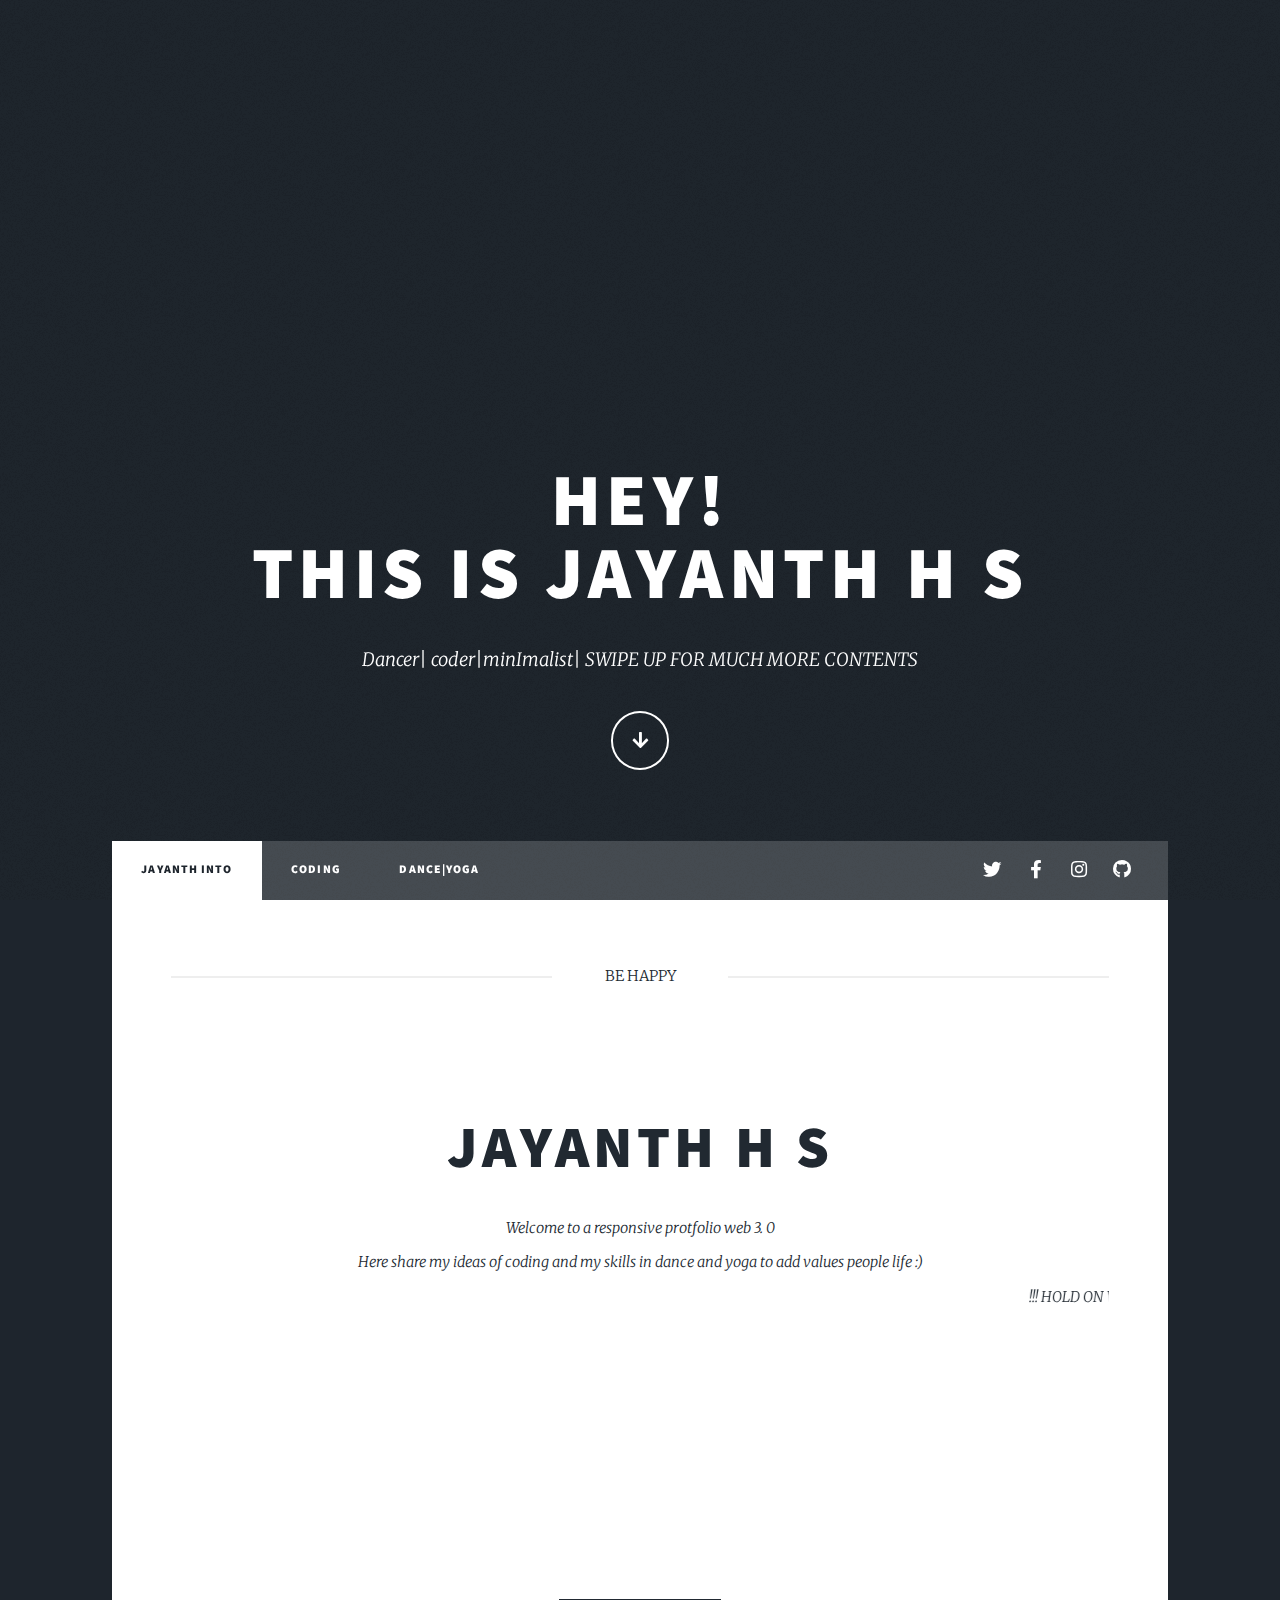
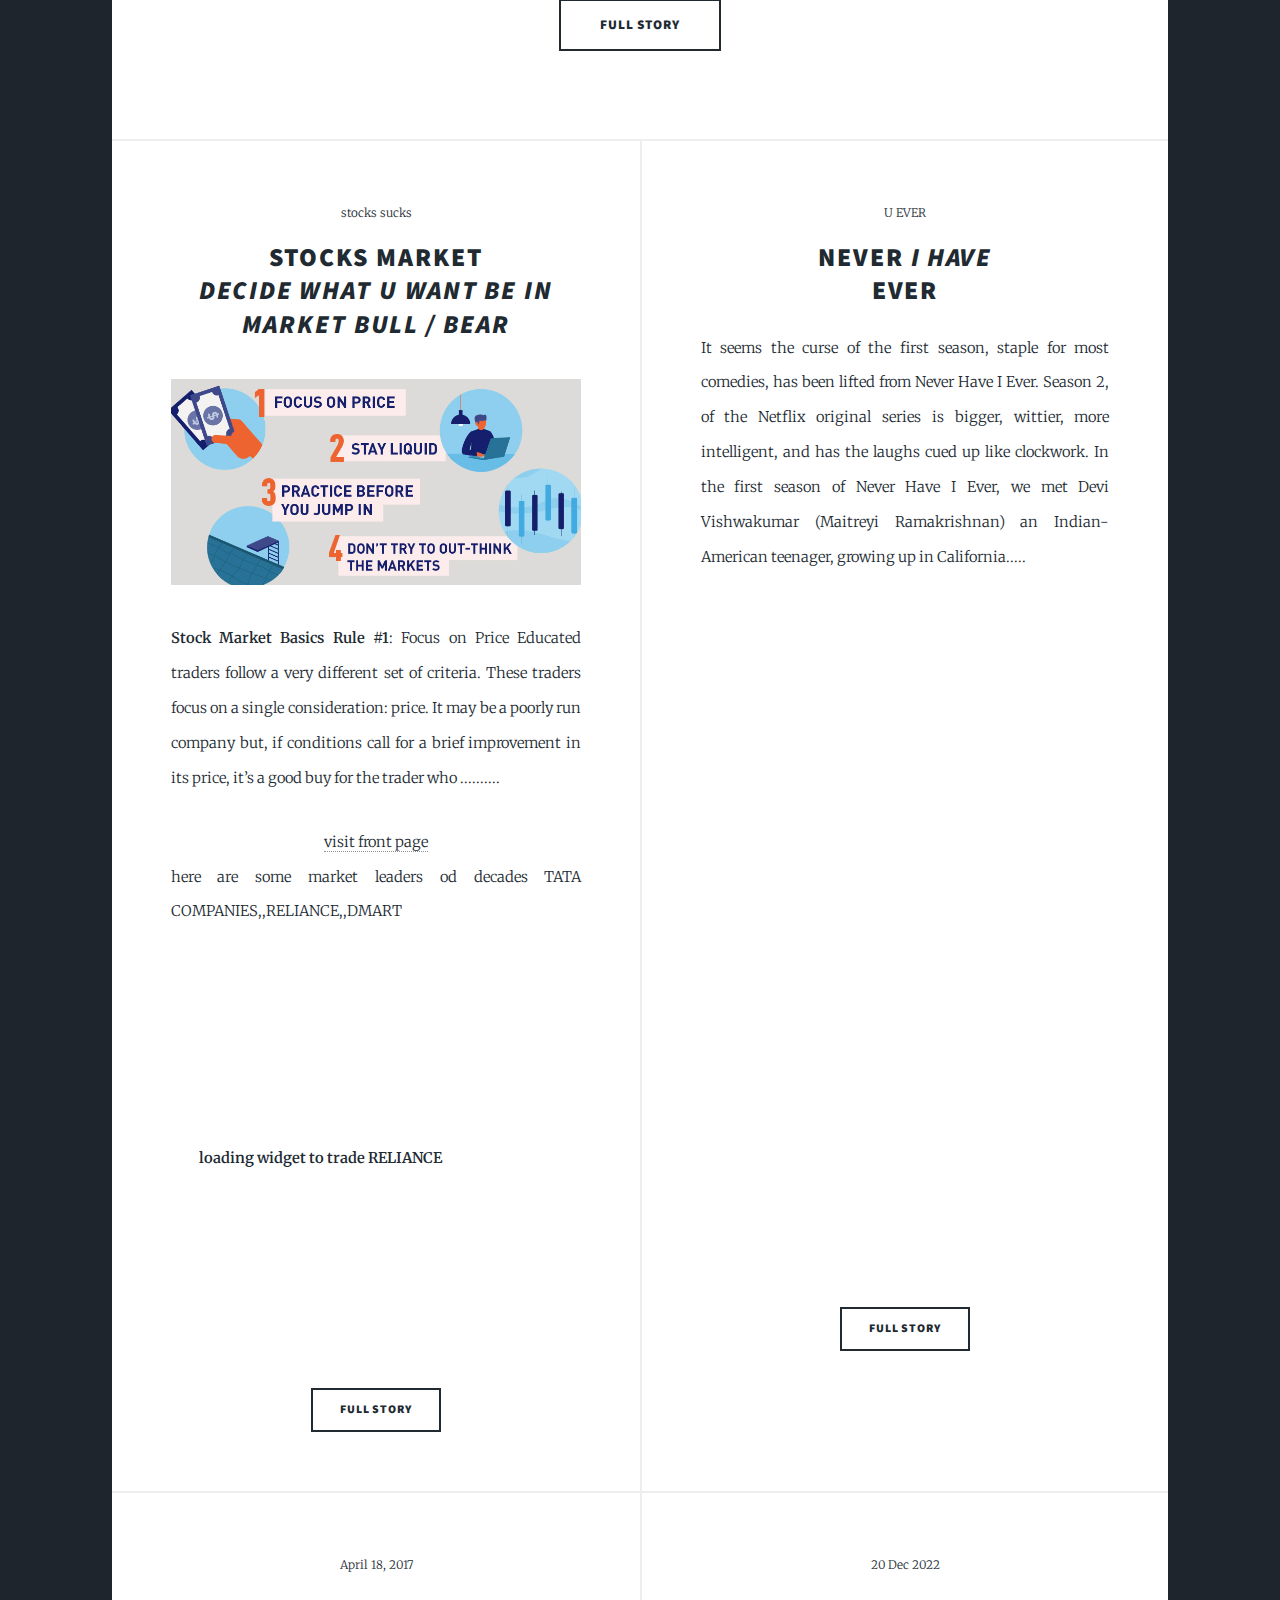
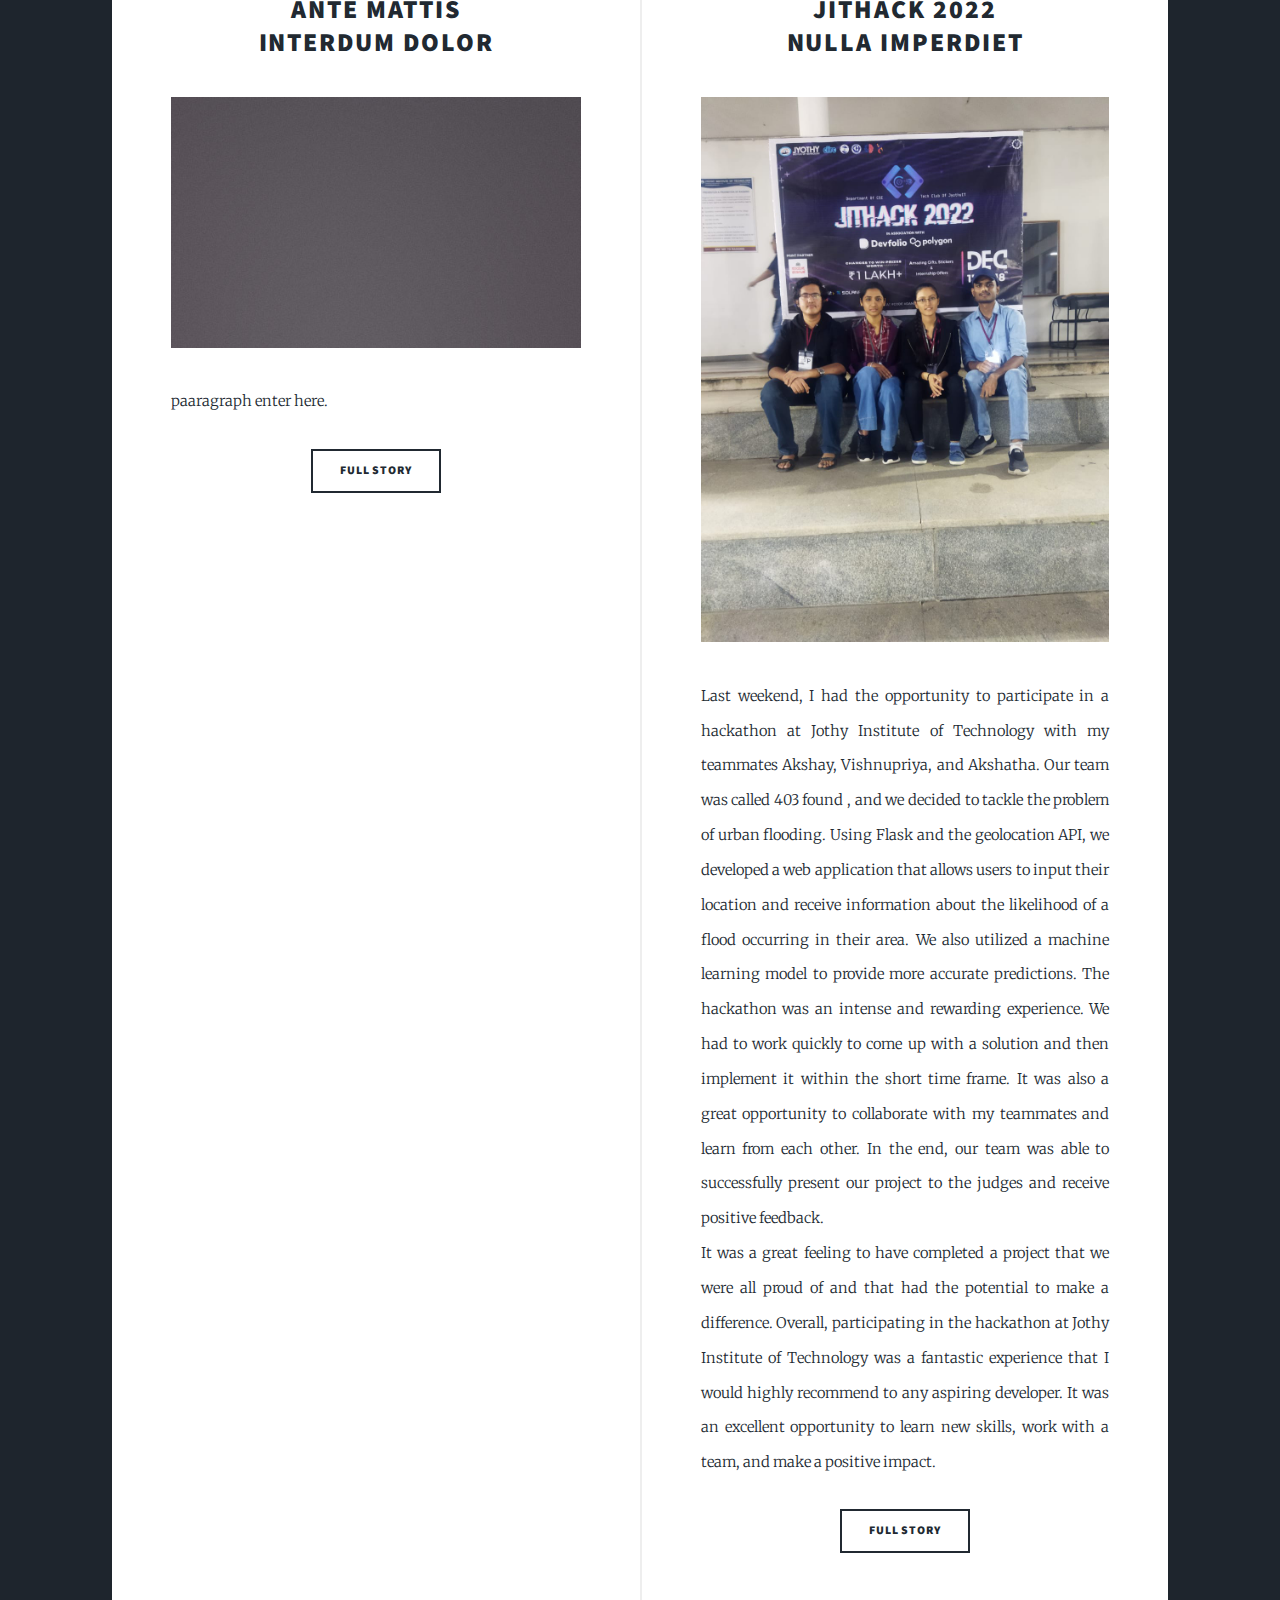
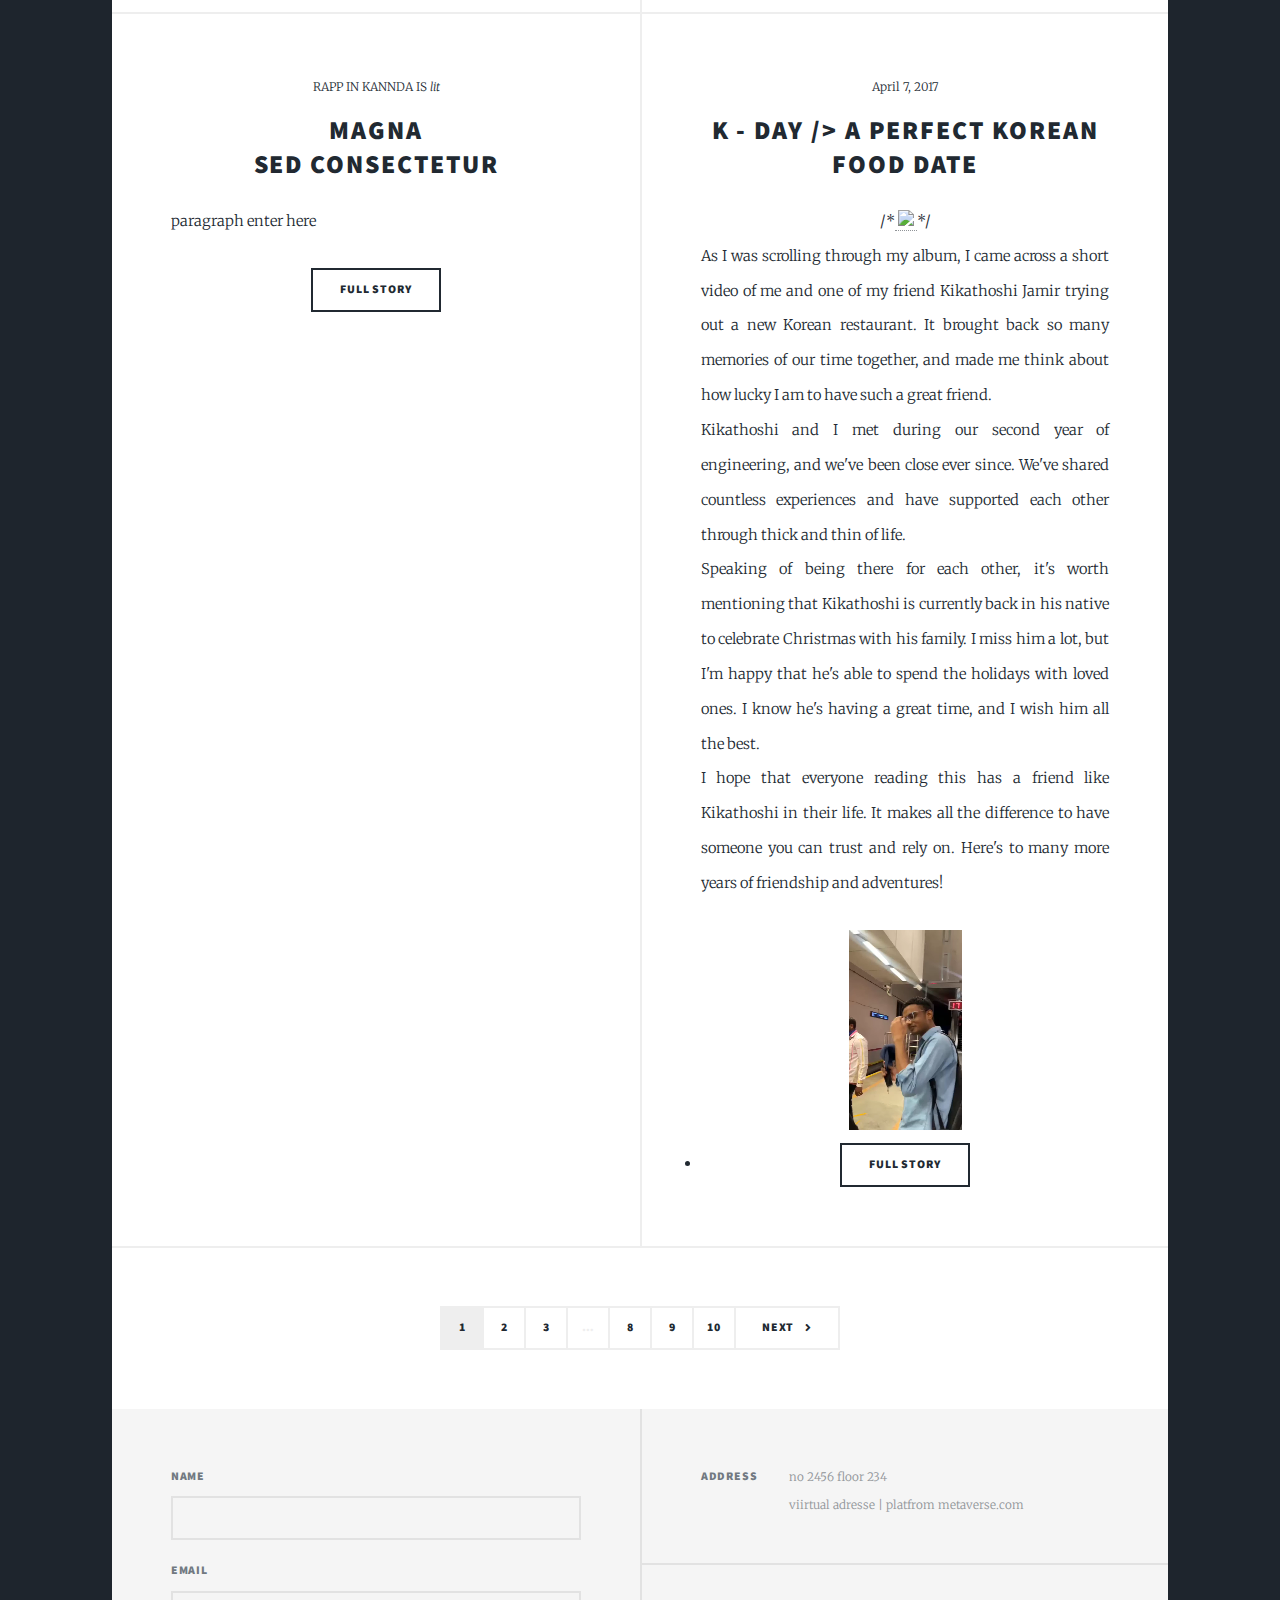
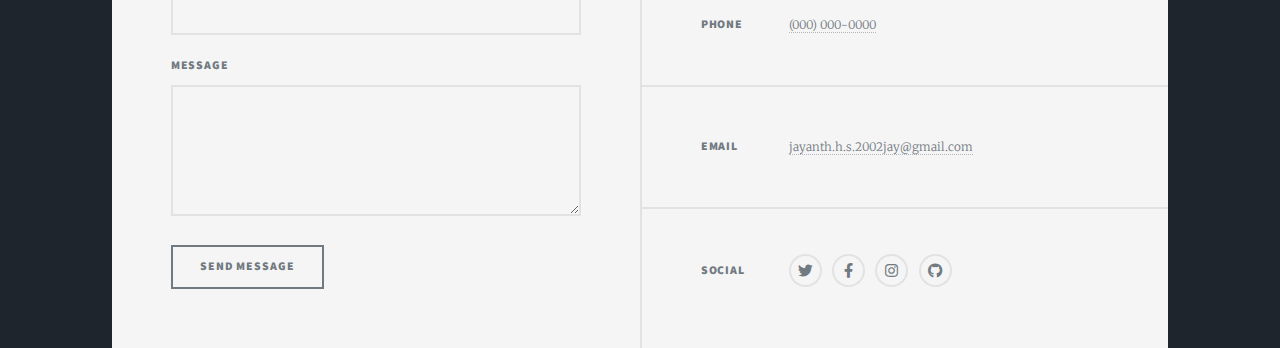
==== commit be4d7c79: "Update index.html" ====
--- a/index.html
+++ b/index.html
@@ -175,7 +175,7 @@
 	
 
 	
-									<video src="kday.mp4"width=400 height=200 autoplay ></video>		
+									<video src="video/kday.mp4"width=400 height=200 autoplay ></video>		
 								<li><a href="#" class="button">Full Story</a></li>
 									</ul>
 								</article>
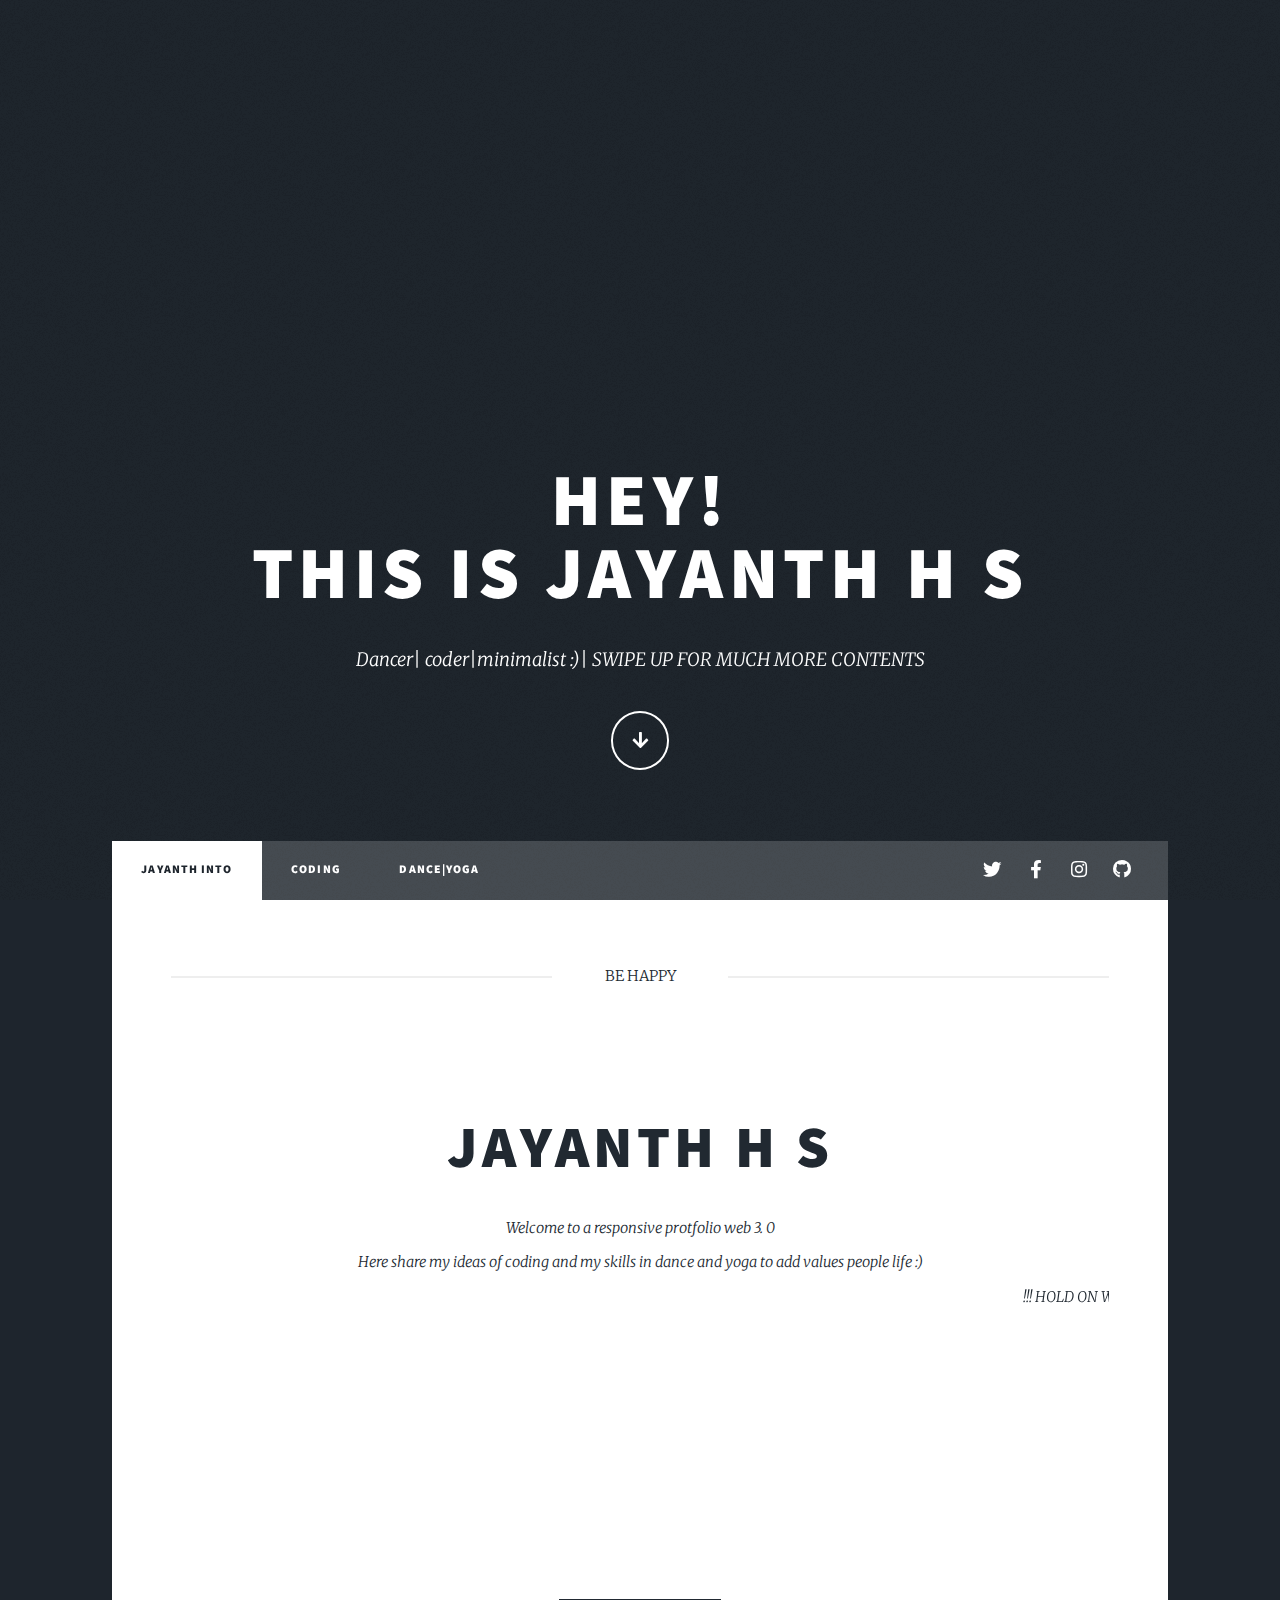
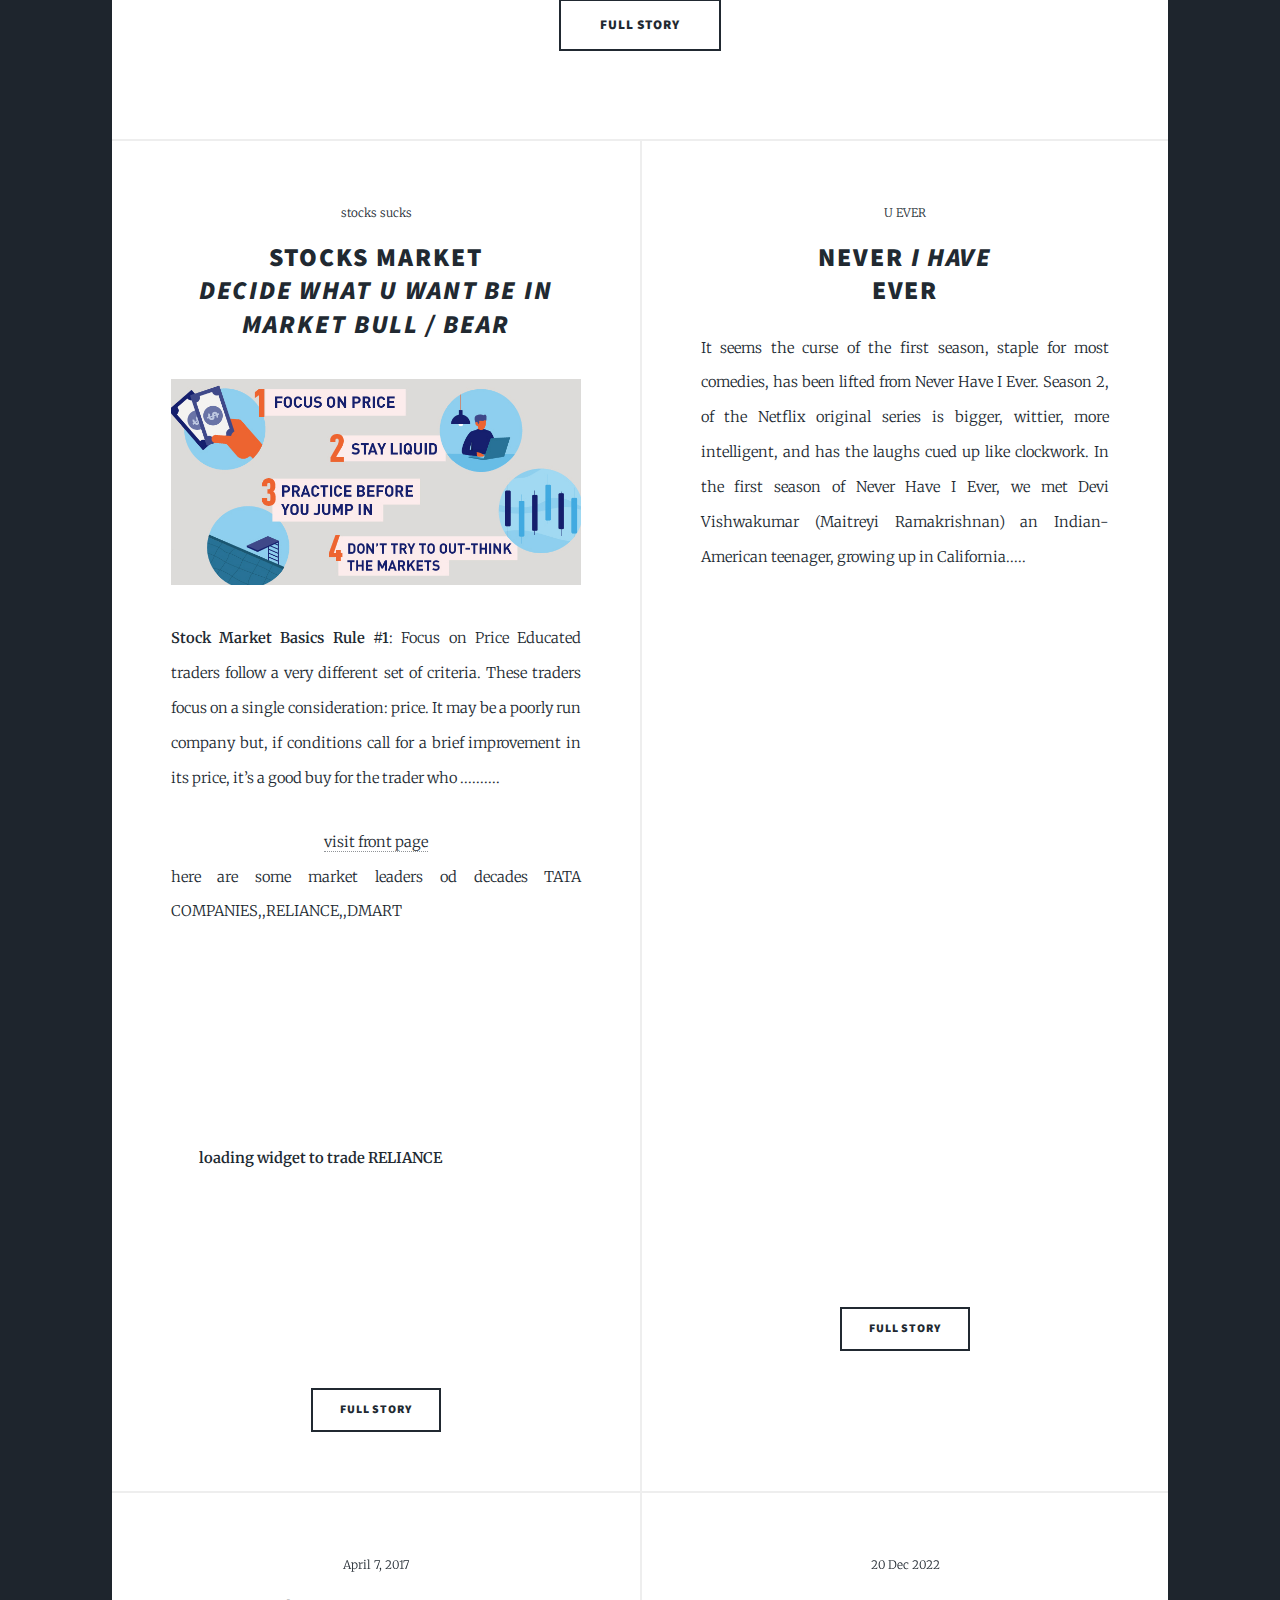
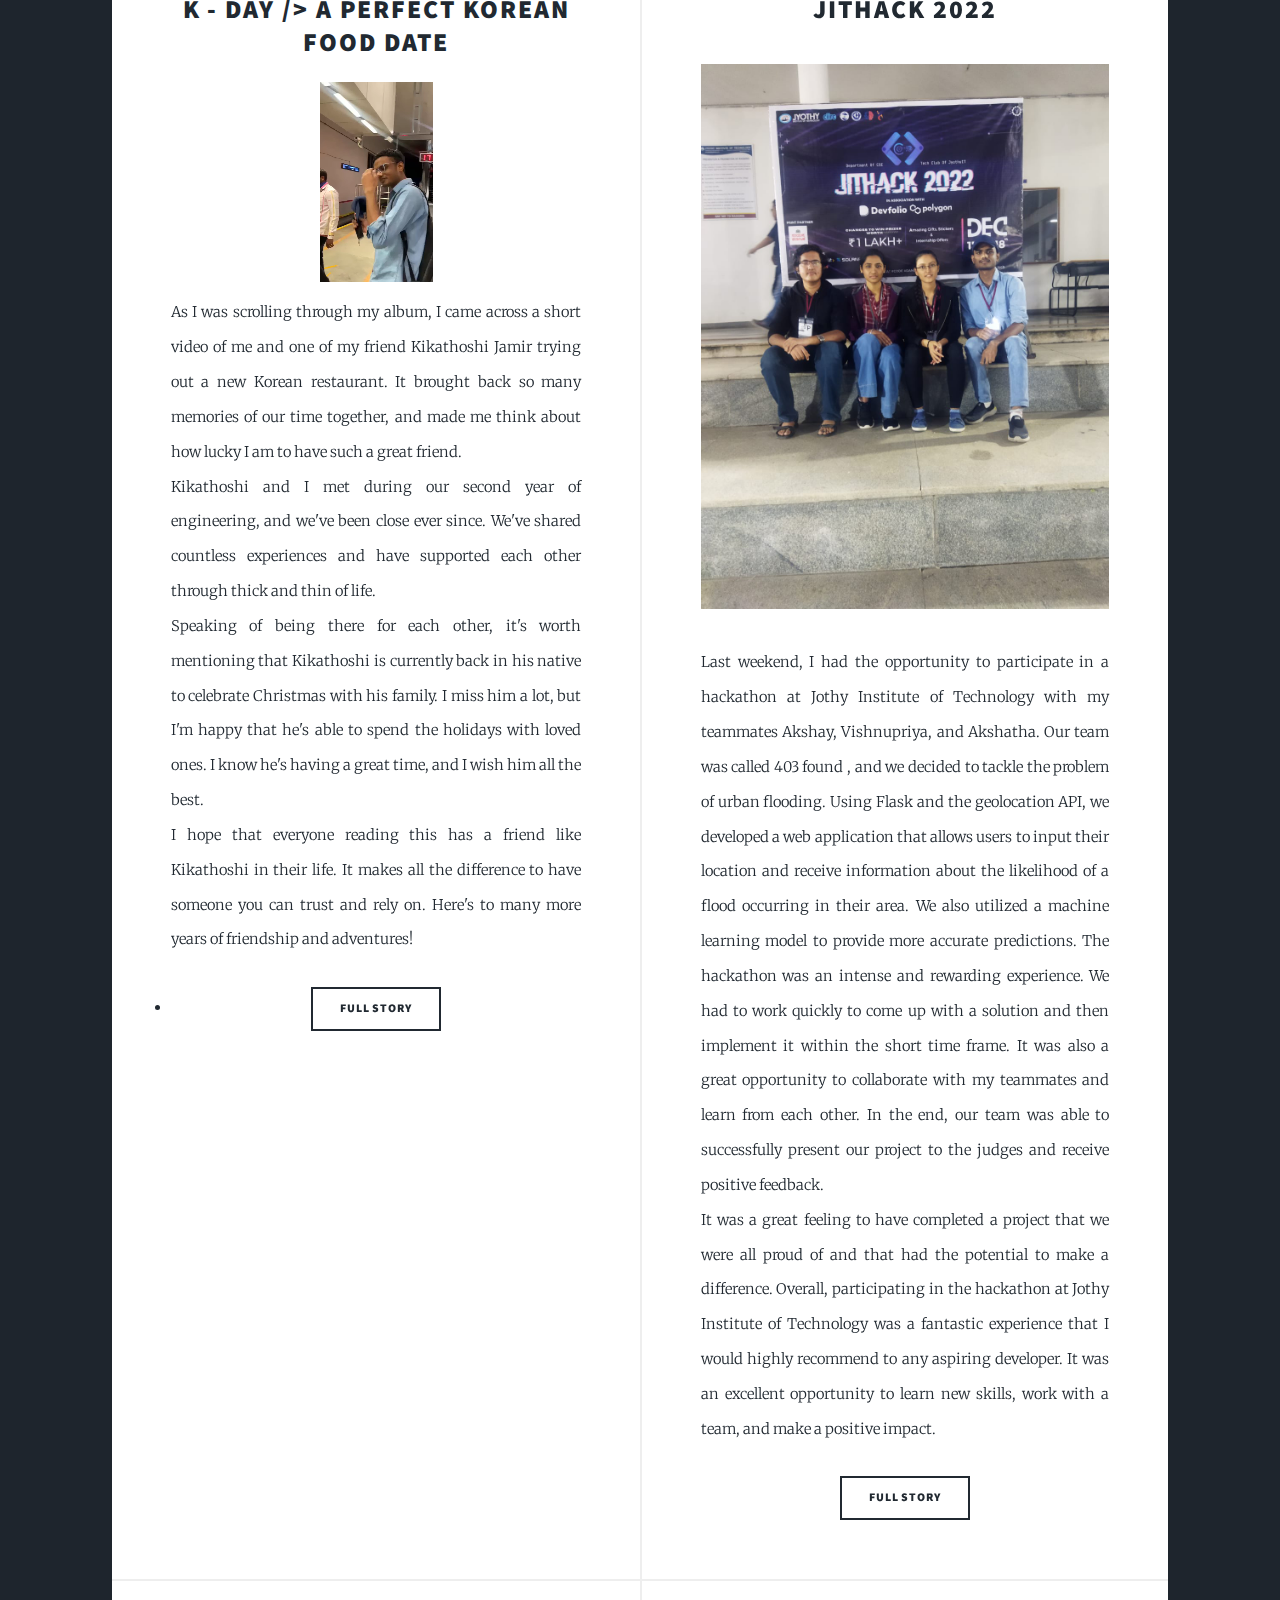
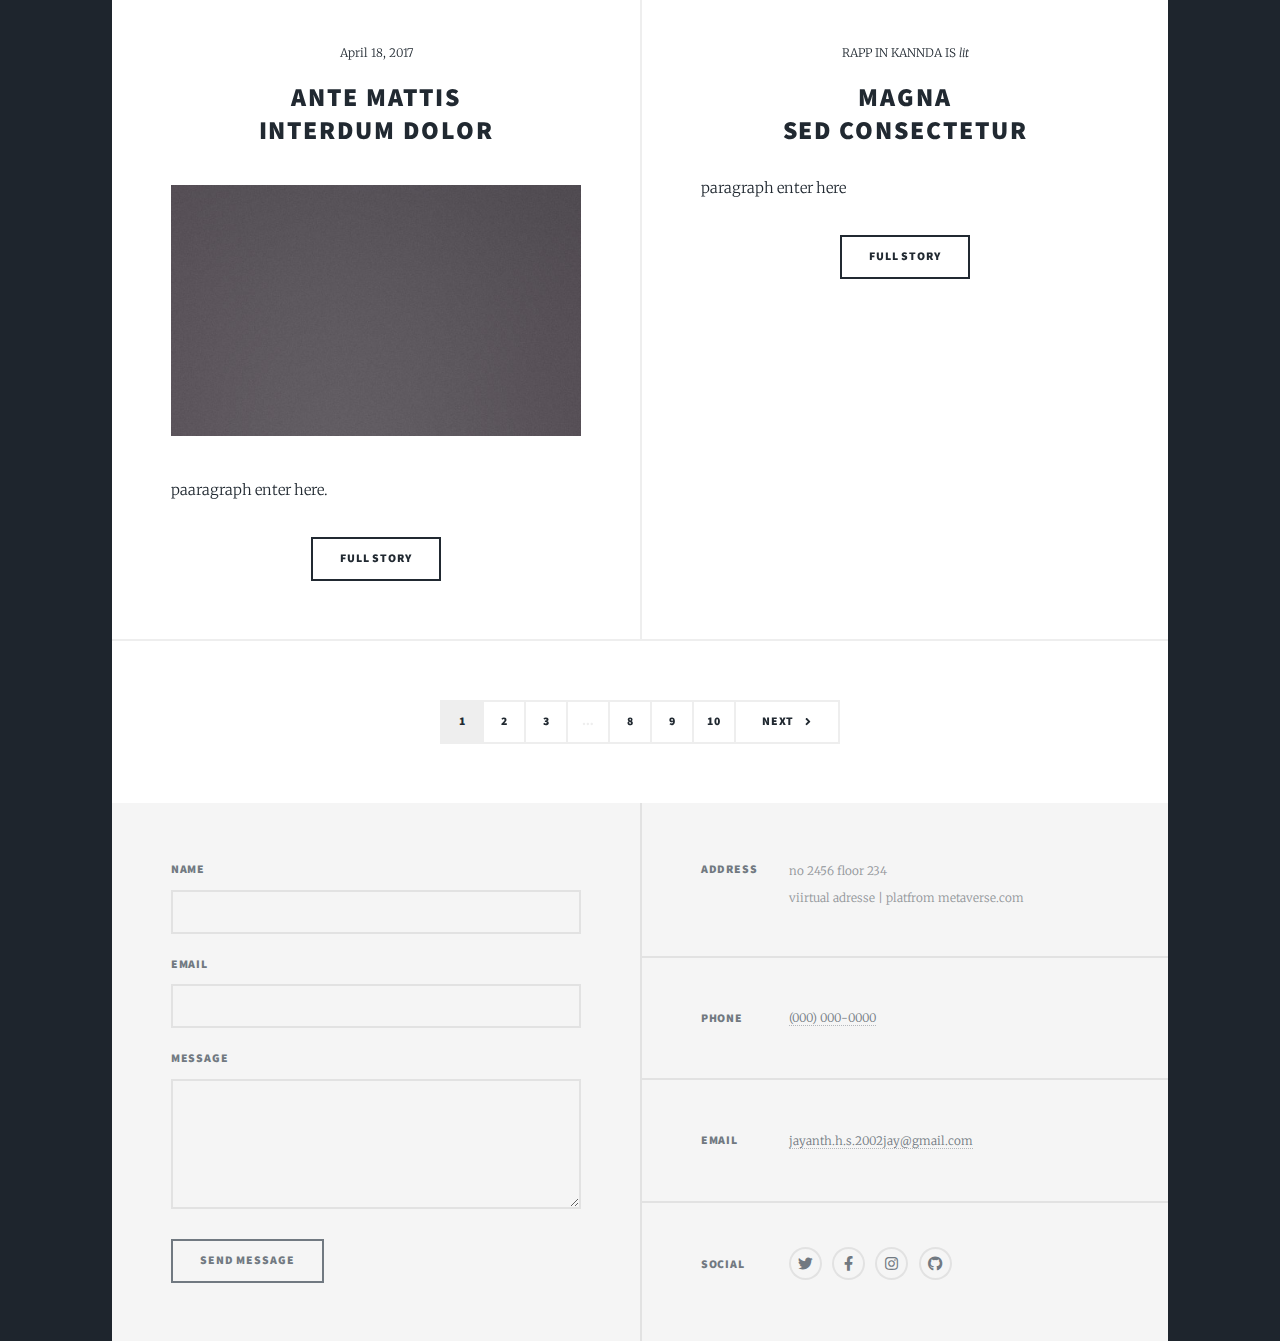
==== commit b97180dc: "Update index.html" ====
--- a/index.html
+++ b/index.html
@@ -17,7 +17,7 @@
 					<div id="intro">
 						<h1>HEY!<br />
 						THIS IS JAYANTH H  S </h1>
-						<p>Dancer| coder|minImalist|  SWIPE UP FOR MUCH MORE CONTENTS  </p>
+						<p>Dancer| coder|minimalist :)|  SWIPE UP FOR MUCH MORE CONTENTS  </p>
 						<ul class="actions">
 							<li><a href="#header" class="button icon solid solo fa-arrow-down scrolly">Contine</a></li>
 						</ul>
@@ -110,6 +110,42 @@
 								</article>
 								<article>
 									<header>
+										<span class="date">April 7, 2017</span>
+										<h2><a href="#">K - DAY />
+										a perfect korean food date</a></h2>
+									</header>
+									
+									
+								
+								<video src="video/kday.mp4"width=400 height=200 autoplay ></video>			
+
+	<p>As I was scrolling through my album, I came across a short video of me and one of my friend Kikathoshi Jamir trying out a new Korean restaurant. It brought back so many memories of our time together, and made me think about how lucky I am to have such a great friend.</br>
+Kikathoshi and I met during our second year of engineering, and we've been close ever since. We've shared countless experiences and have supported each other through thick and thin of life.</br>
+Speaking of being there for each other, it's worth mentioning that Kikathoshi is currently back in his native to celebrate Christmas with his family. I miss him a lot, but I'm happy that he's able to spend the holidays with loved ones. I know he's having a great time, and I wish him all the best.</br>
+I hope that everyone reading this has a friend like Kikathoshi in their life. It makes all the difference to have someone you can trust and rely on. Here's to many more years of friendship and adventures! </p>
+
+			
+								<li><a href="#" class="button">Full Story</a></li>
+									</ul>
+								</article>
+								<article>
+									<header>
+										<span class="date">20 Dec 2022</span>
+										<h2><a href="#">JITHACK 2022<br />
+										</a></h2>
+									</header>
+									<a href="#" class="image fit"><img src="images/pic05.jpg" alt="" /></a>
+									<p>Last weekend, I had the opportunity to participate in a hackathon at Jothy Institute of Technology with my teammates Akshay, Vishnupriya, and Akshatha. Our team was called 403 found , and we decided to tackle the problem of urban flooding.
+Using Flask and the geolocation API, we developed a web application that allows users to input their location and receive information about the likelihood of a flood occurring in their area. We also utilized a machine learning model to provide more accurate predictions.
+The hackathon was an intense and rewarding experience. We had to work quickly to come up with a solution and then implement it within the short time frame. It was also a great opportunity to collaborate with my teammates and learn from each other.
+In the end, our team was able to successfully present our project to the judges and receive positive feedback.</br> It was a great feeling to have completed a project that we were all proud of and that had the potential to make a difference.
+Overall, participating in the hackathon at Jothy Institute of Technology was a fantastic experience that I would highly recommend to any aspiring developer. It was an excellent opportunity to learn new skills, work with a team, and make a positive impact. </p>
+									<ul class="actions special">
+										<li><a href="#" class="button">Full Story</a></li>
+									</ul>
+								</article>
+						<article>
+									<header>
 										<span class="date">April 18, 2017</span>
 										<h2><a href="#">Ante mattis<br />
 										interdum dolor</a></h2>
@@ -123,26 +159,6 @@
 								</article>
 								<article>
 									<header>
-										<span class="date">20 Dec 2022</span>
-										<h2><a href="#">JITHACK 2022<br />
-										nulla imperdiet</a></h2>
-									</header>
-									<a href="#" class="image fit"><img src="images/pic05.jpg" alt="" /></a>
-									<p>Last weekend, I had the opportunity to participate in a hackathon at Jothy Institute of Technology with my teammates Akshay, Vishnupriya, and Akshatha. Our team was called 403 found , and we decided to tackle the problem of urban flooding.
-
-Using Flask and the geolocation API, we developed a web application that allows users to input their location and receive information about the likelihood of a flood occurring in their area. We also utilized a machine learning model to provide more accurate predictions.
-
-The hackathon was an intense and rewarding experience. We had to work quickly to come up with a solution and then implement it within the short time frame. It was also a great opportunity to collaborate with my teammates and learn from each other.
-
-In the end, our team was able to successfully present our project to the judges and receive positive feedback.</br> It was a great feeling to have completed a project that we were all proud of and that had the potential to make a difference.
-
-Overall, participating in the hackathon at Jothy Institute of Technology was a fantastic experience that I would highly recommend to any aspiring developer. It was an excellent opportunity to learn new skills, work with a team, and make a positive impact. </p>
-									<ul class="actions special">
-										<li><a href="#" class="button">Full Story</a></li>
-									</ul>
-								</article>
-								<article>
-									<header>
 										<span class="date">RAPP IN KANNDA IS <i>lit</i></span>
 										<h2><a href="#">magna<br />
 										sed consectetur</a></h2>
@@ -153,32 +169,7 @@
 										<li><a href="#" class="button">Full Story</a></li>
 									</ul>
 								</article>
-								<article>
-									<header>
-										<span class="date">April 7, 2017</span>
-										<h2><a href="#">K - DAY />
-										a perfect korean food date</a></h2>
-									</header>
-									
-									
-									/*<a href="https://lh3.googleusercontent.com/DPUuPRizr3ugntGL3C83JZLpNMsHsNXS5Li1I3vAJ4S1W3V_zFhaF12601LIVkt9JmkqAGhHLBoWpydtc4ARwuvaeoAS389pM3ip8lAPpbP_DM_UC_rC2hMuufi_2oNxIpyBm1g0cg=w2400?source=screenshot.guru"> <img src="https://lh3.googleusercontent.com/DPUuPRizr3ugntGL3C83JZLpNMsHsNXS5Li1I3vAJ4S1W3V_zFhaF12601LIVkt9JmkqAGhHLBoWpydtc4ARwuvaeoAS389pM3ip8lAPpbP_DM_UC_rC2hMuufi_2oNxIpyBm1g0cg=w600-h315-p-k-no" /> </a>*/
-											
-
-	<p>As I was scrolling through my album, I came across a short video of me and one of my friend Kikathoshi Jamir trying out a new Korean restaurant. It brought back so many memories of our time together, and made me think about how lucky I am to have such a great friend.</br>
-
-Kikathoshi and I met during our second year of engineering, and we've been close ever since. We've shared countless experiences and have supported each other through thick and thin of life.</br>
-
-Speaking of being there for each other, it's worth mentioning that Kikathoshi is currently back in his native to celebrate Christmas with his family. I miss him a lot, but I'm happy that he's able to spend the holidays with loved ones. I know he's having a great time, and I wish him all the best.</br>
-
-I hope that everyone reading this has a friend like Kikathoshi in their life. It makes all the difference to have someone you can trust and rely on. Here's to many more years of friendship and adventures! </p>
-
-	
-
-	
-									<video src="video/kday.mp4"width=400 height=200 autoplay ></video>		
-								<li><a href="#" class="button">Full Story</a></li>
-									</ul>
-								</article>
+								
 							</section>
 
 						<!-- Footer -->
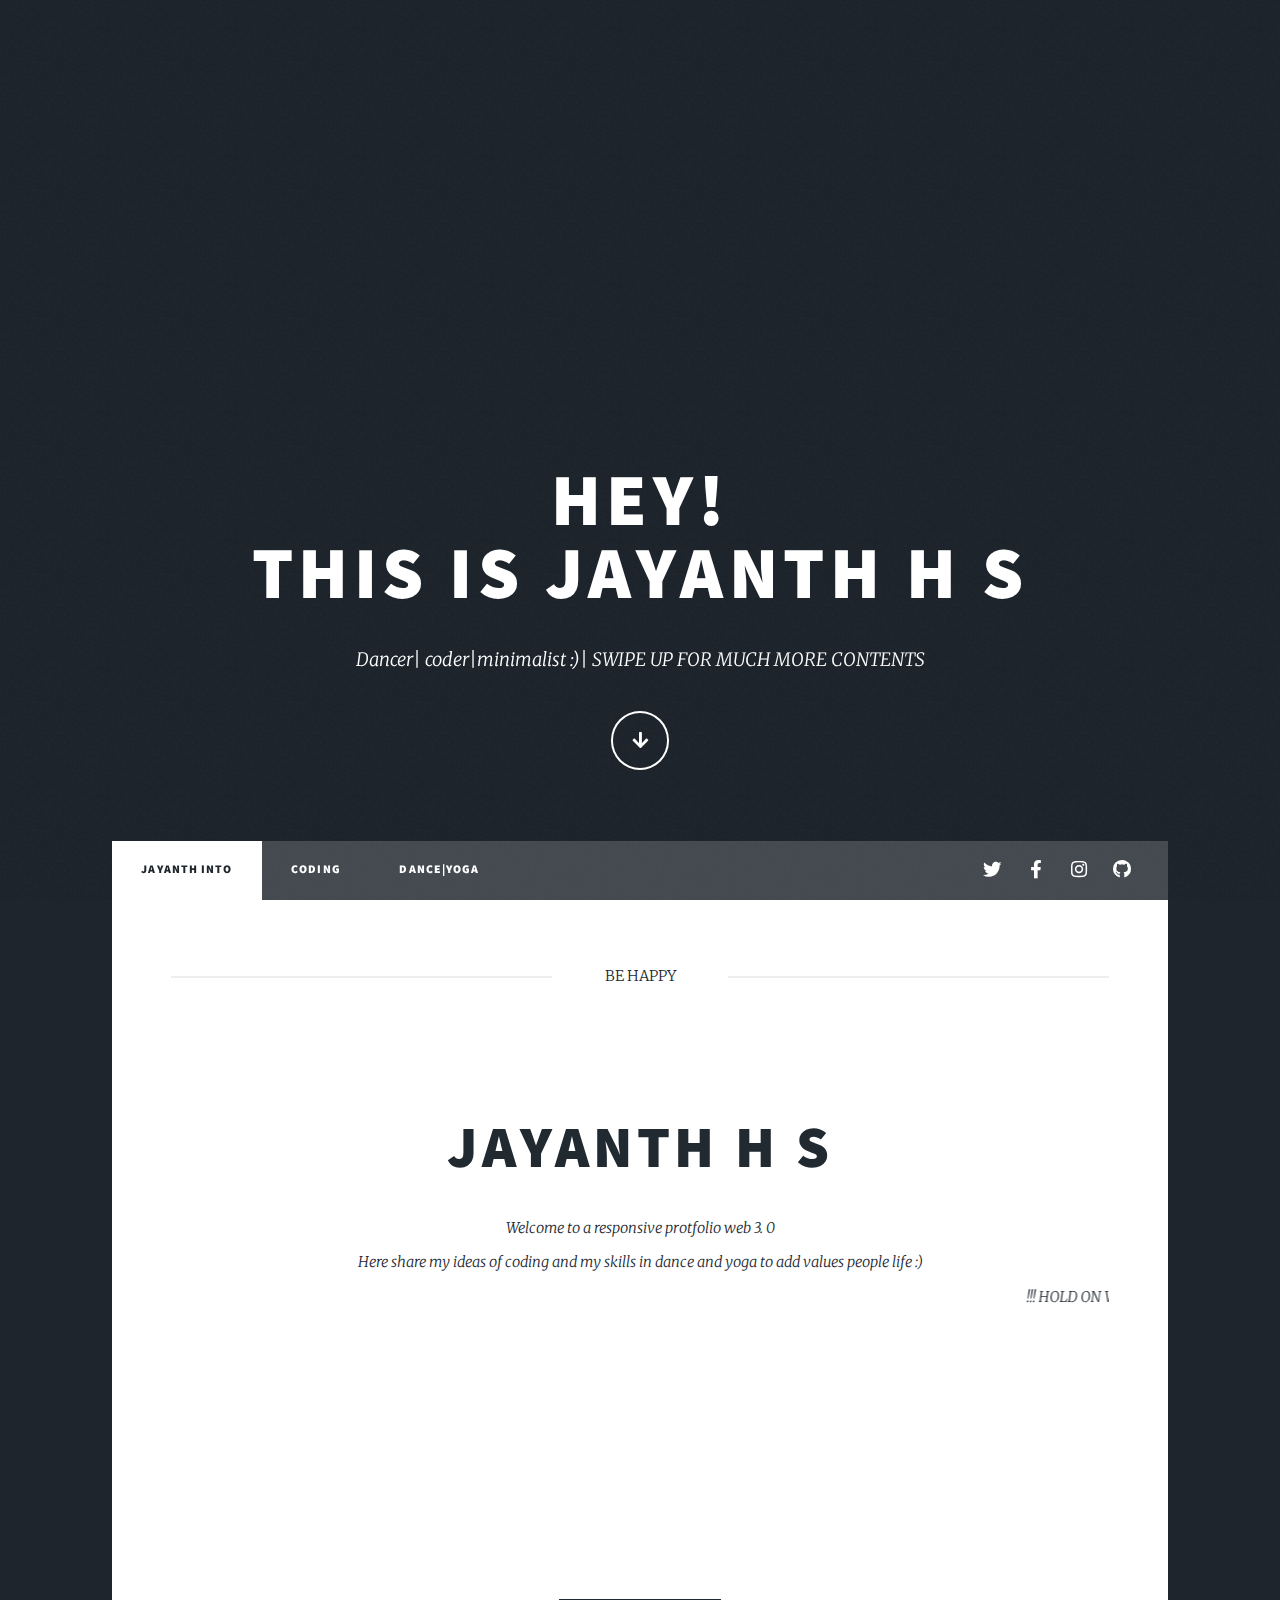
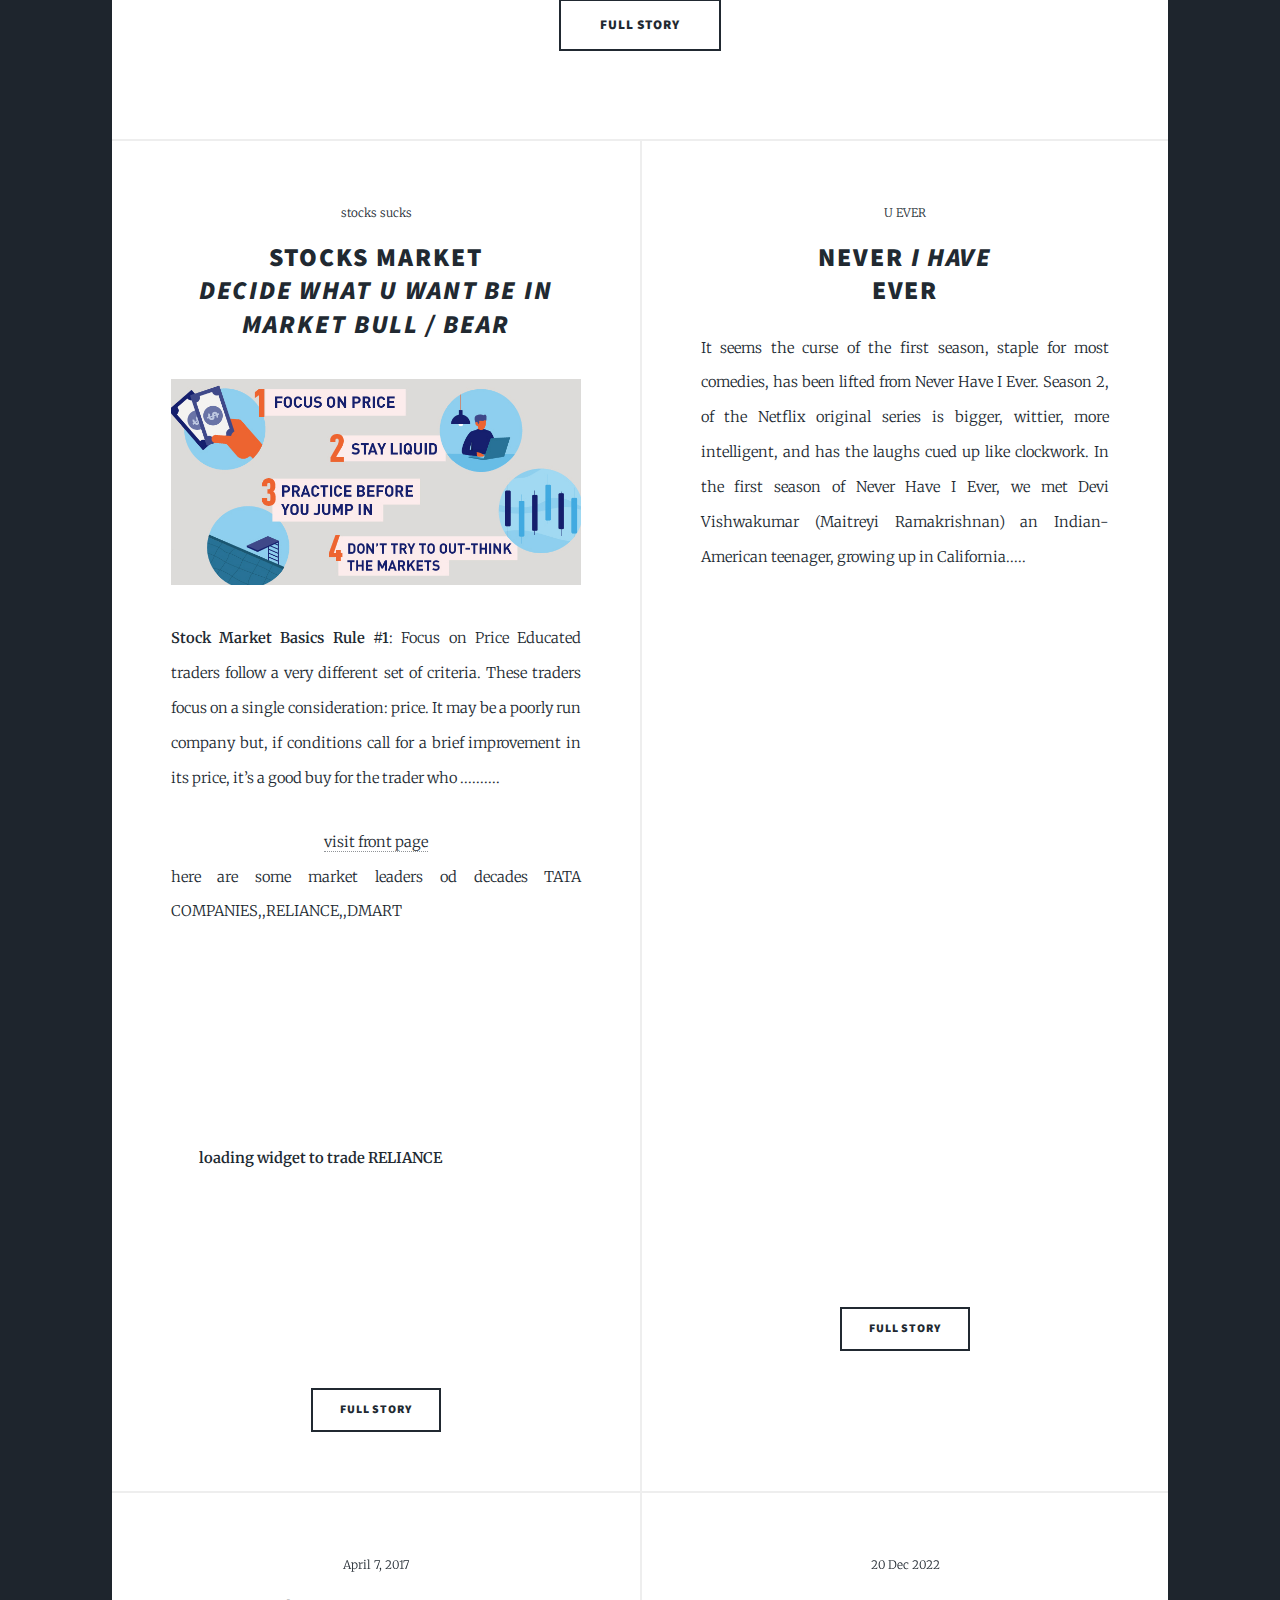
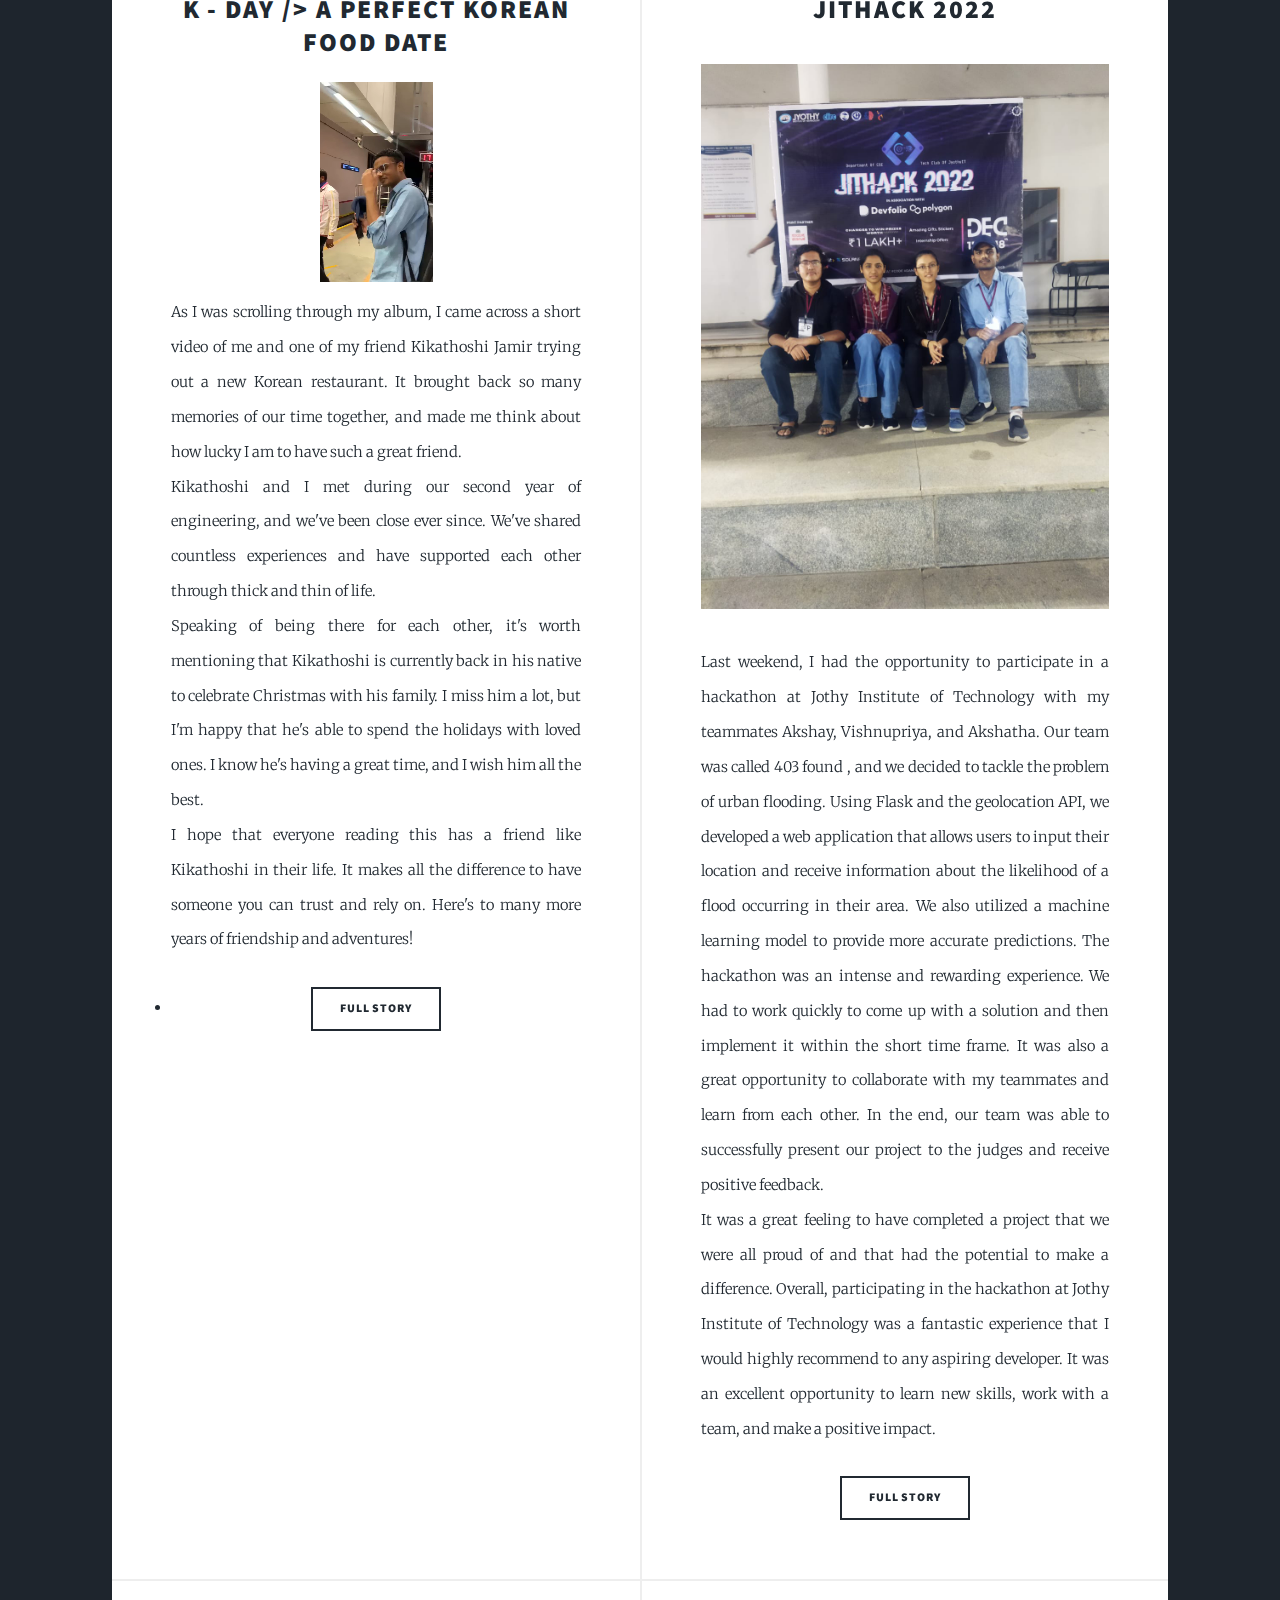
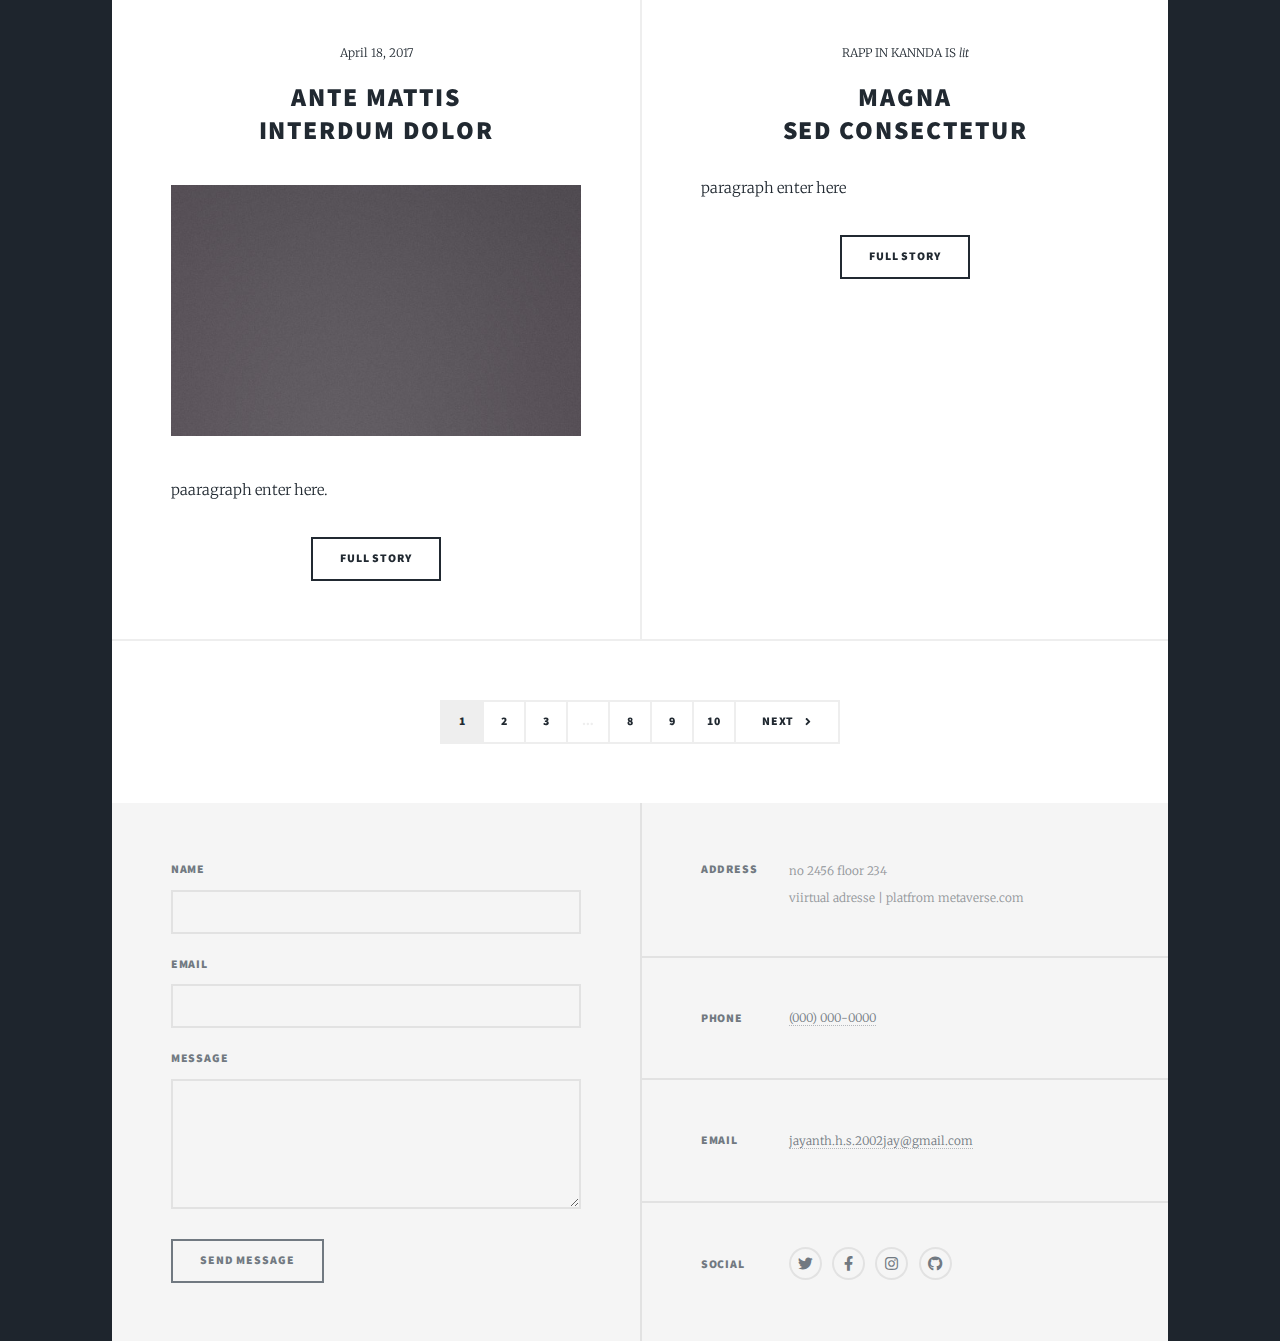
==== commit ed6d47d5: "search bar added" ====
--- a/index.html
+++ b/index.html
@@ -36,6 +36,9 @@
 							<li><a href="elements.html">DANCE|YOGA</a></li>
 						</ul>
 						<ul class="icons">
+							<li> <script async src="https://cse.google.com/cse.js?cx=6388c8d3e5af84fe0">
+</script>
+<div class="gcse-search"></div></li>
 							<li><a href="#" class="icon brands fa-twitter"><span class="label">Twitter</span></a></li>
 							<li><a href="#" class="icon brands fa-facebook-f"><span class="label">Facebook</span></a></li>
 							<li><a href="https://www.instagram.com/jayanth_guru/" class="icon brands fa-instagram"><span class="label"></span></a></li>
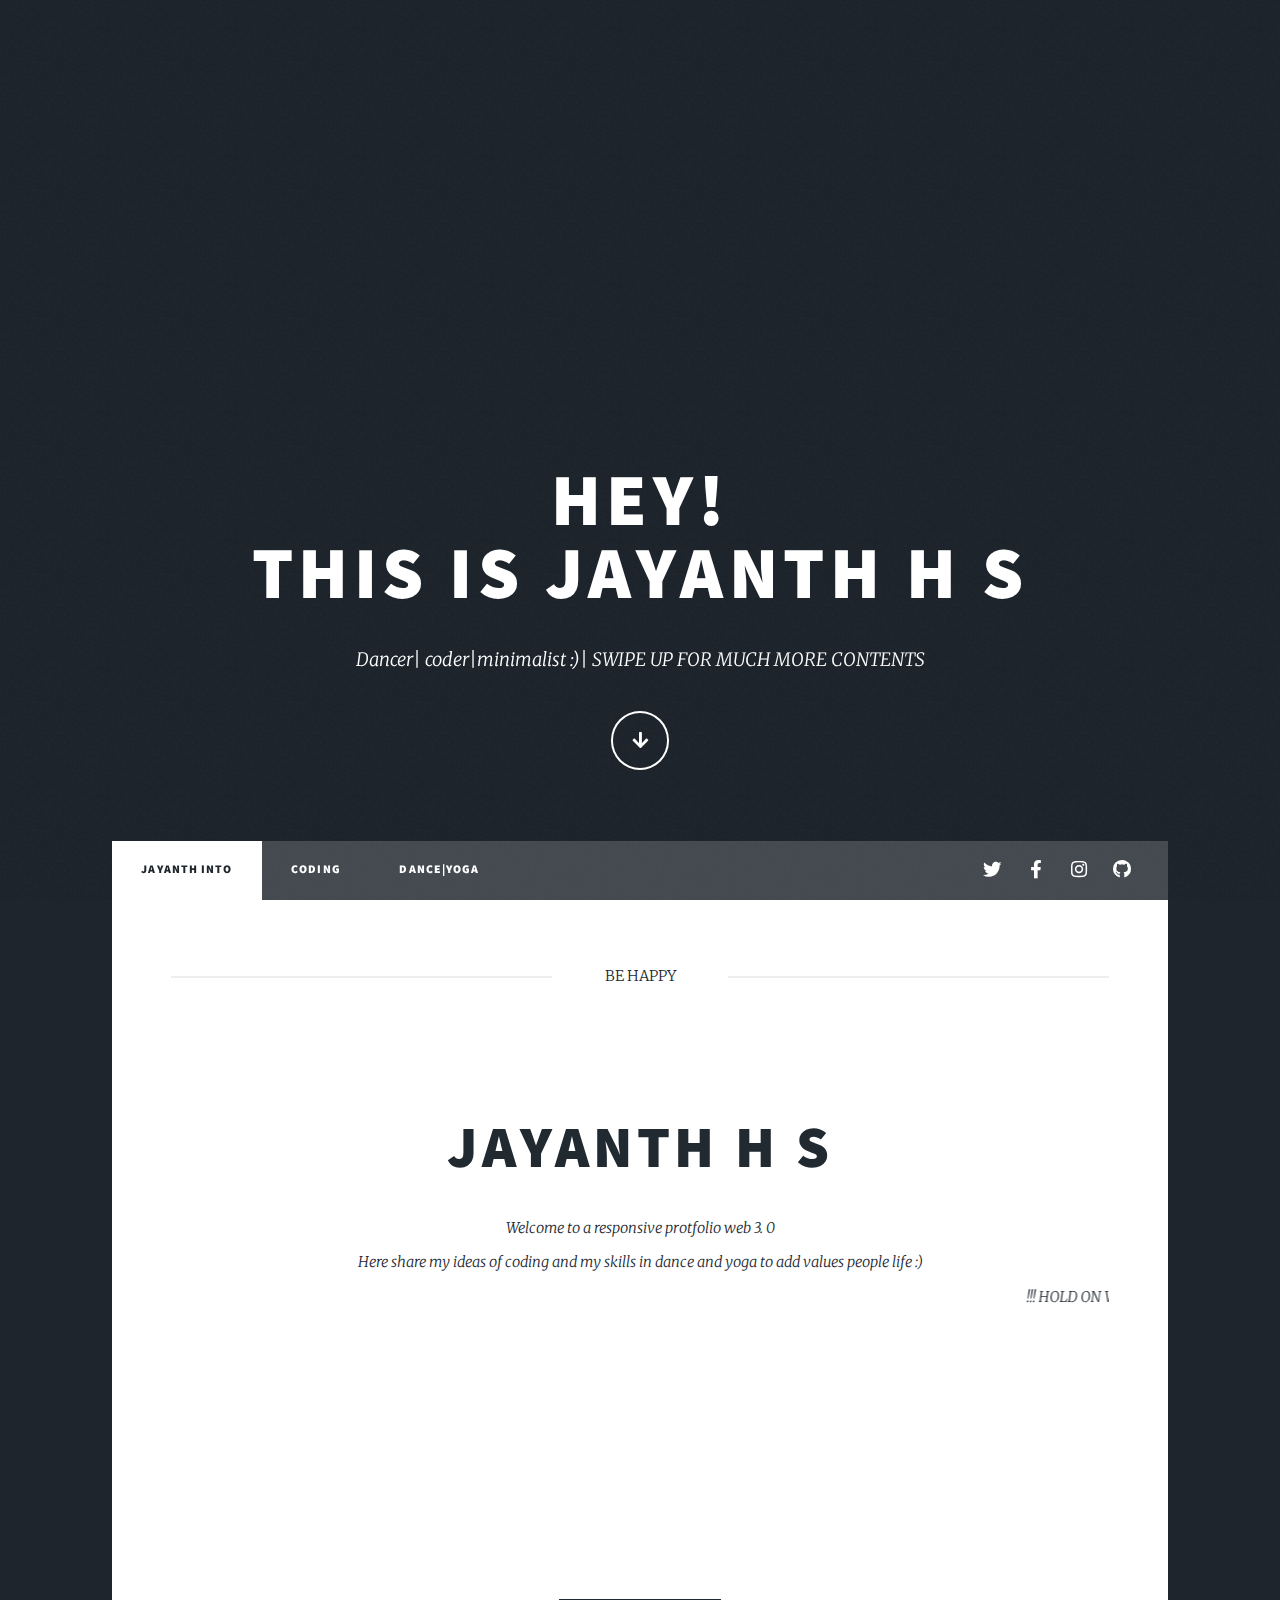
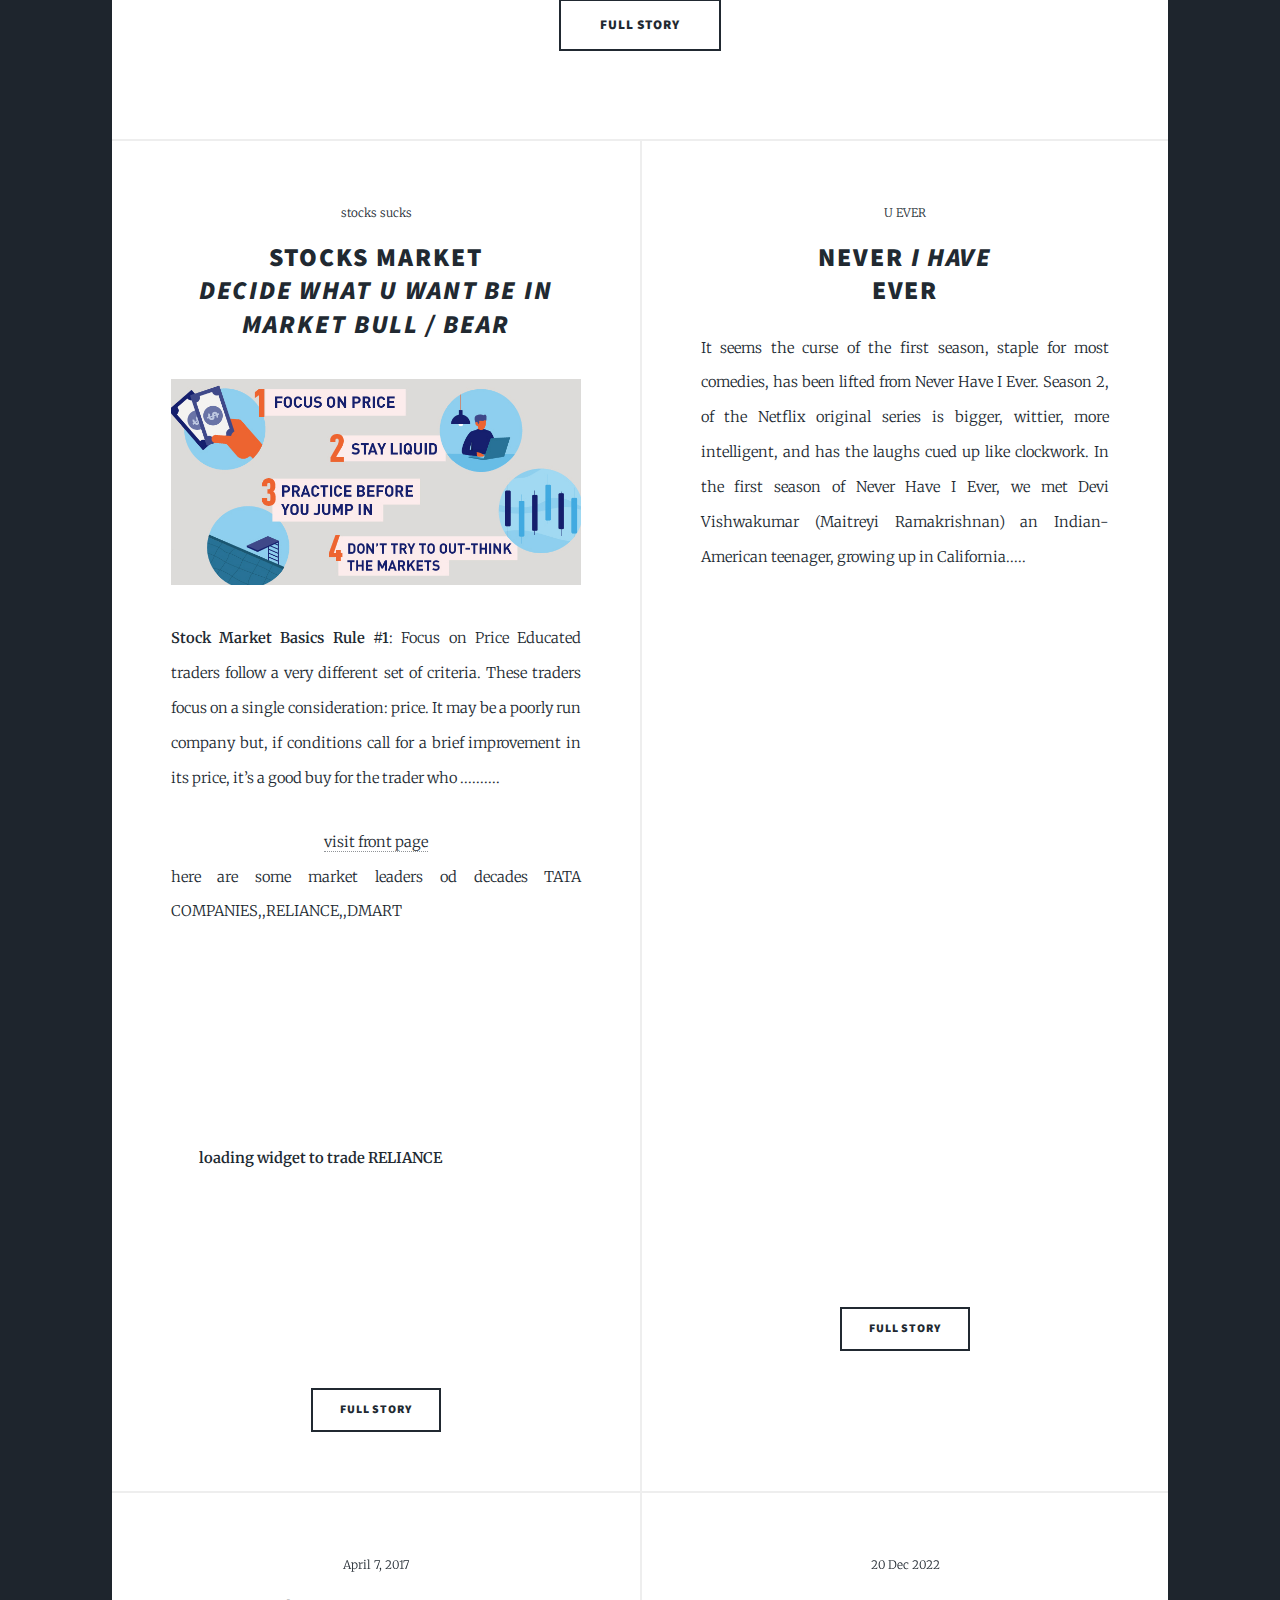
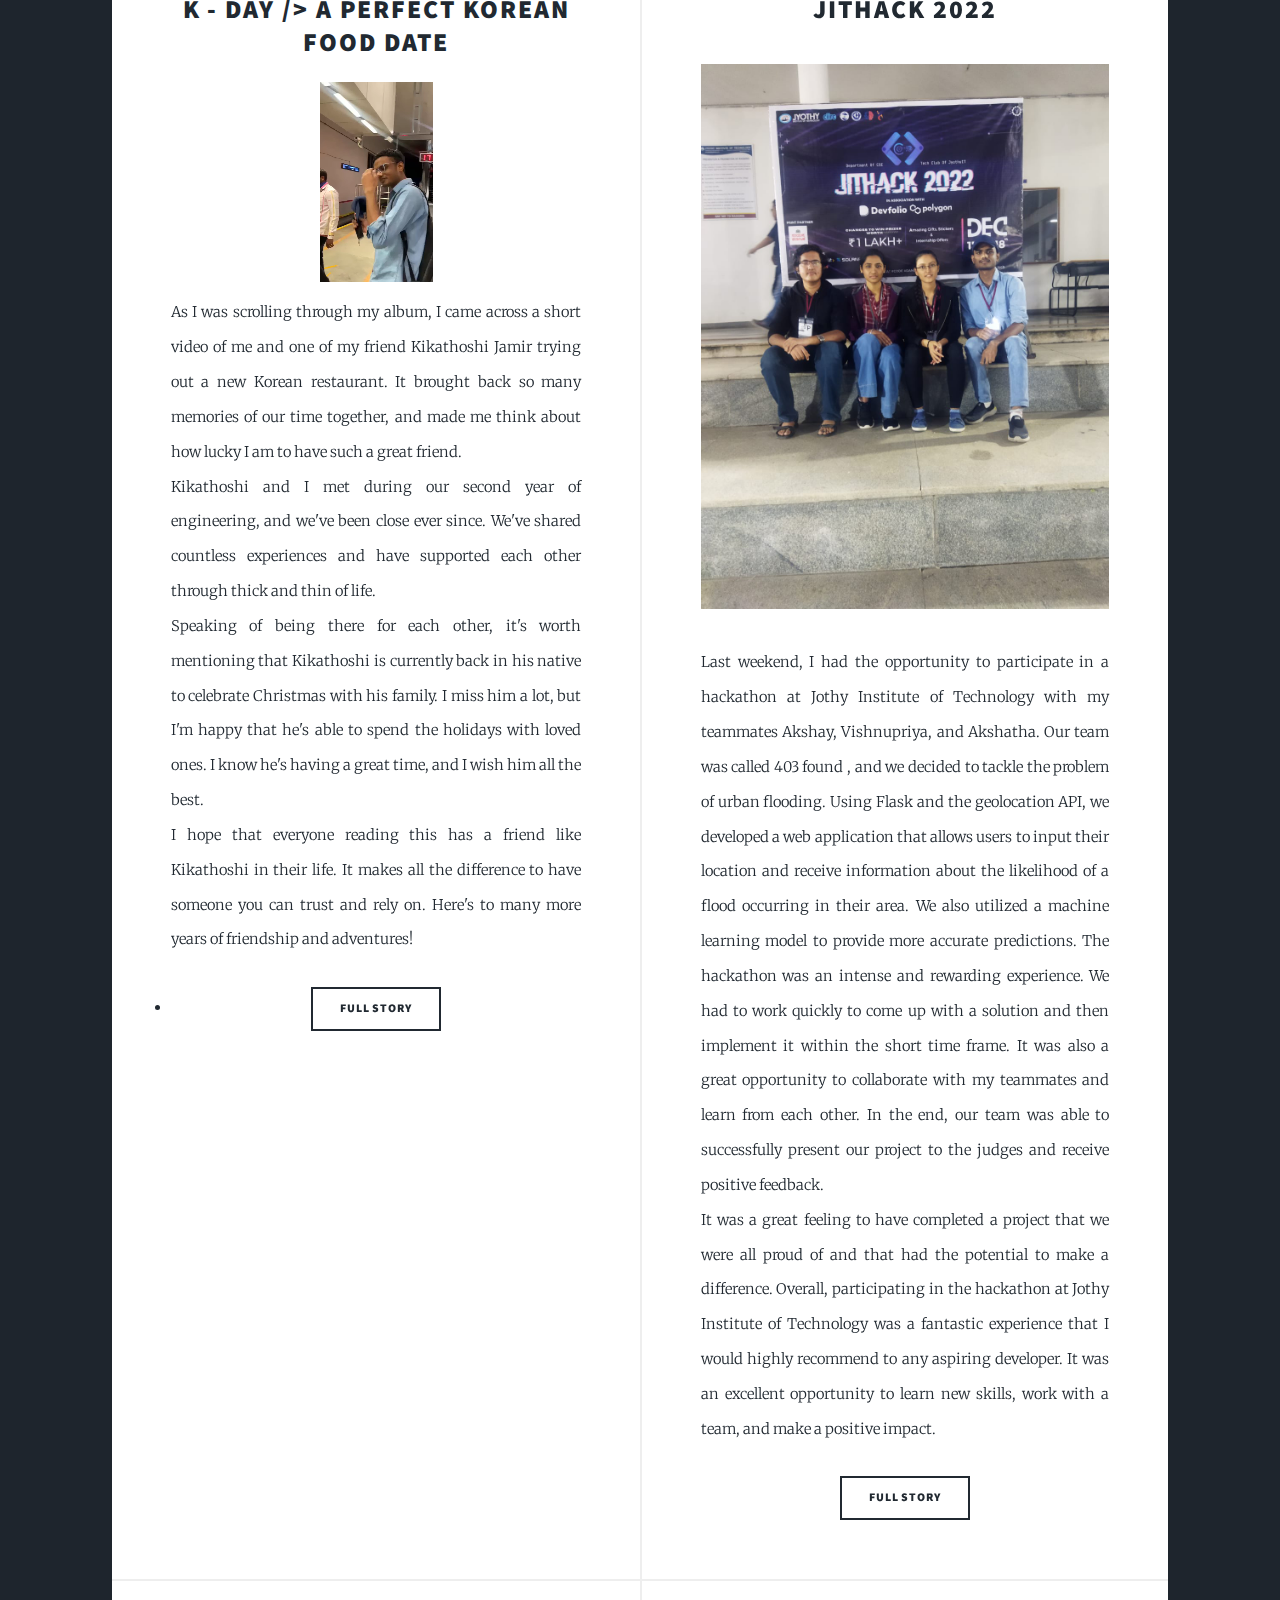
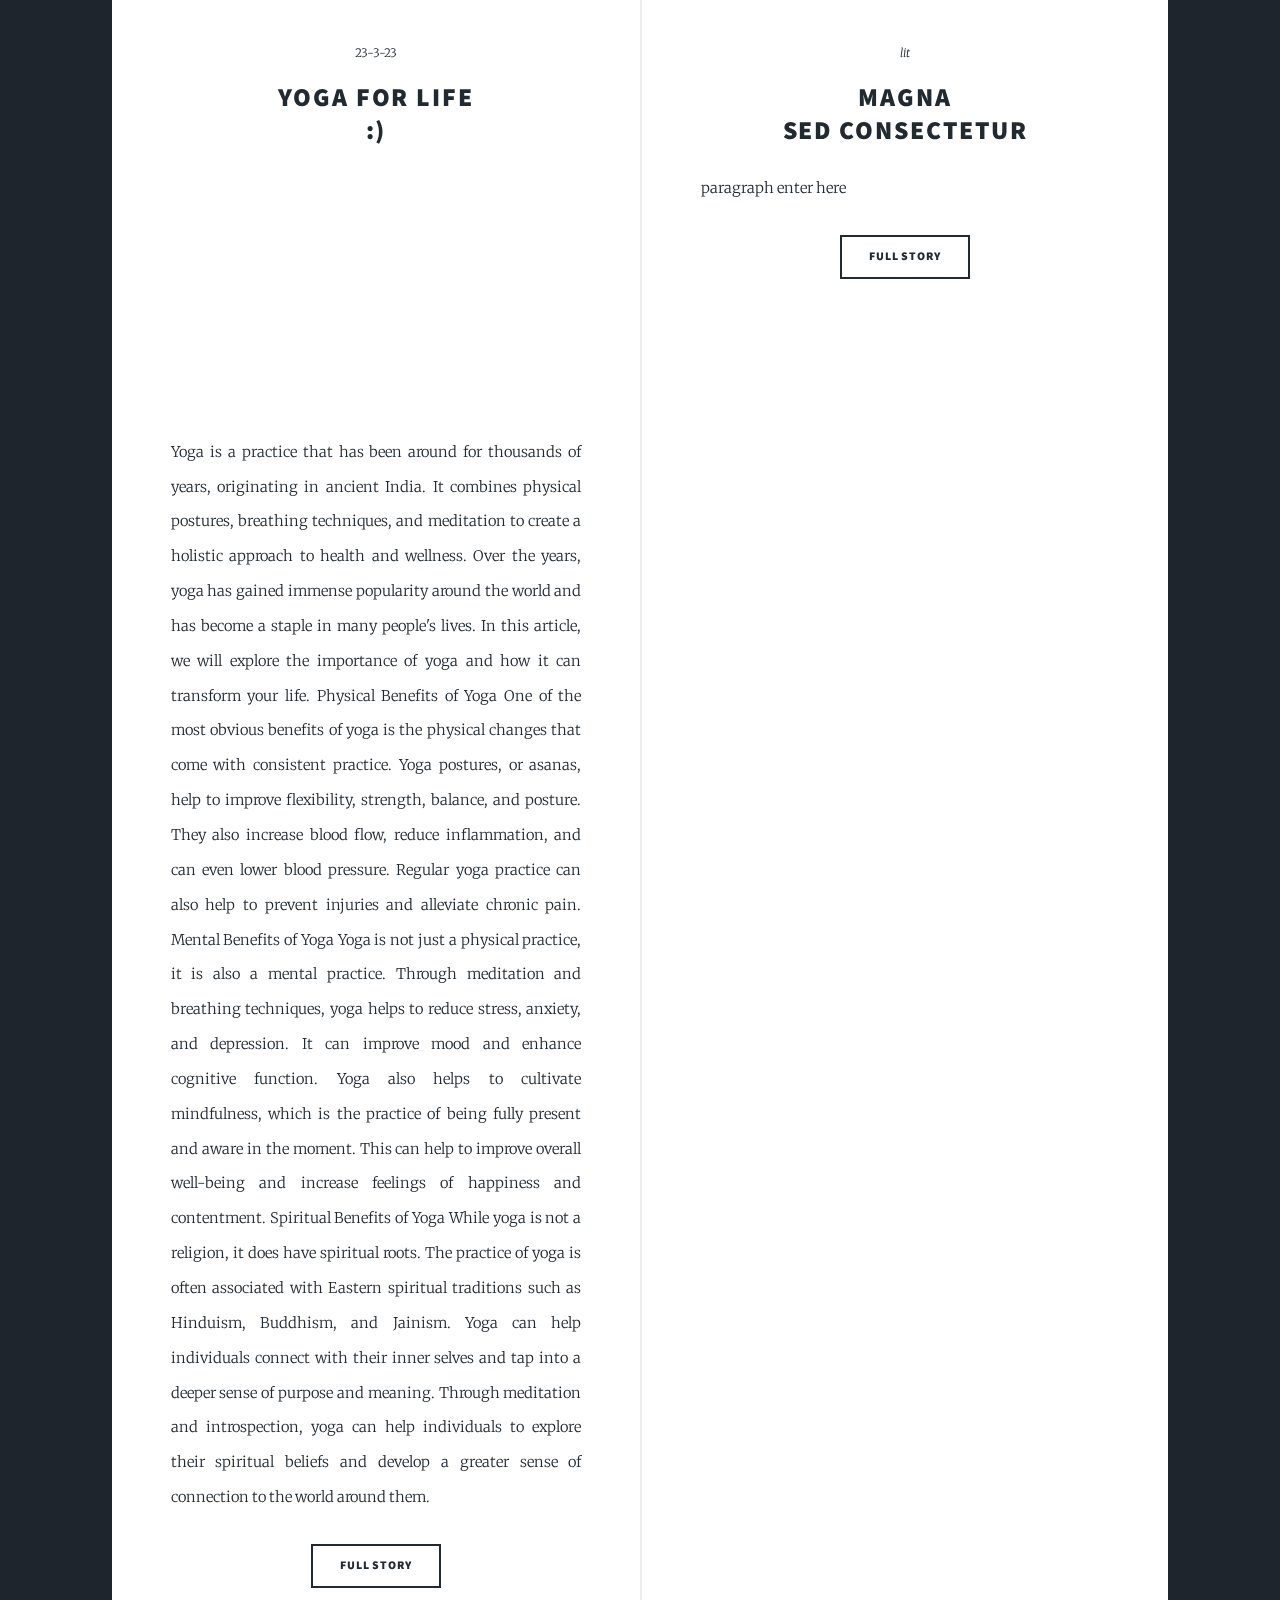
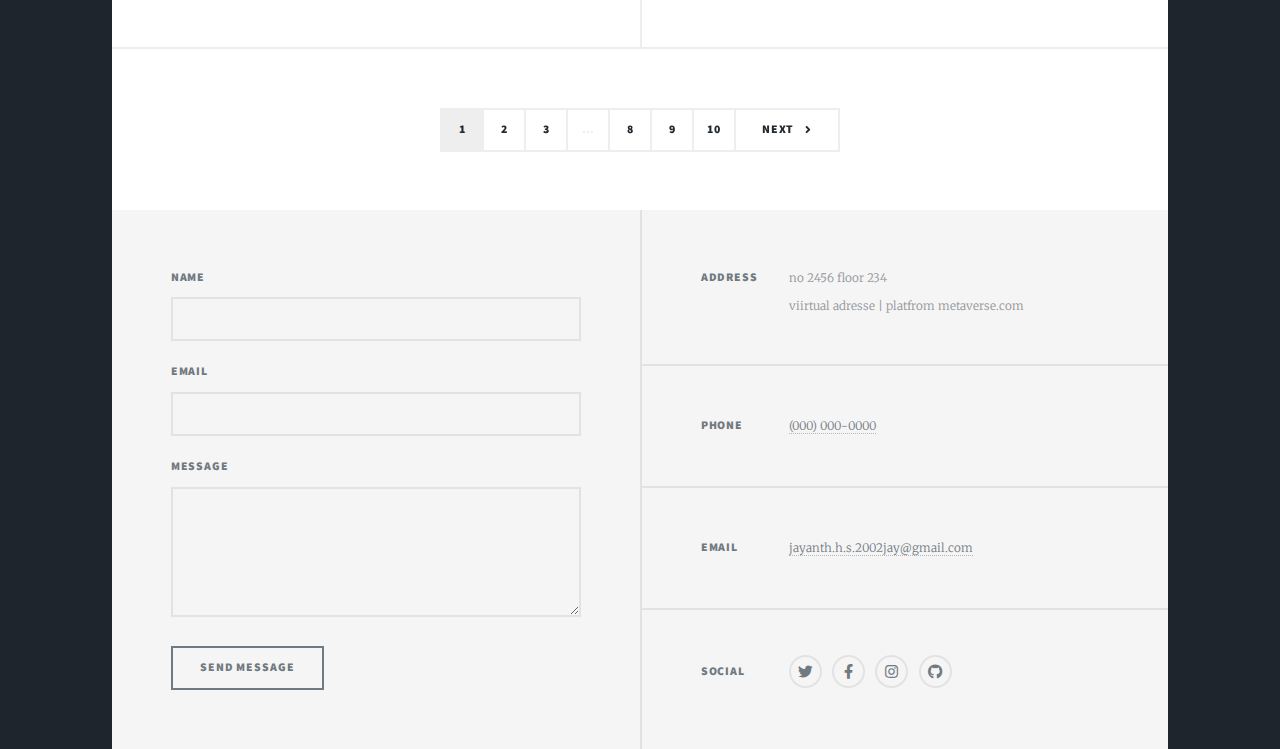
==== commit 576f49f8: "yoga  added" ====
--- a/index.html
+++ b/index.html
@@ -149,12 +149,26 @@
 								</article>
 						<article>
 									<header>
-										<span class="date">April 18, 2017</span>
-										<h2><a href="#">Ante mattis<br />
-										interdum dolor</a></h2>
-									</header>
-									<a href="#" class="image fit"><img src="images/pic04.jpg" alt="" /></a>
-									<p>paaragraph enter here.</p>
+										<span class="date">23-3-23</span>
+										<h2><a href="#">Yoga for Life<br />
+										:)</a></h2>
+									</header>
+									<a href="#" class="image fit"><img src="images/yoga.jpg" alt="" /></a>
+							<video src="video/yoga.mp4"width=400 height=200 autoplay ></video>
+									<p>Yoga is a practice that has been around for thousands of years, originating in ancient India. It combines physical postures, breathing techniques, and meditation to create a holistic approach to health and wellness. Over the years, yoga has gained immense popularity around the world and has become a staple in many people's lives. In this article, we will explore the importance of yoga and how it can transform your life.
+
+Physical Benefits of Yoga
+One of the most obvious benefits of yoga is the physical changes that come with consistent practice. Yoga postures, or asanas, help to improve flexibility, strength, balance, and posture.
+										They also increase blood flow, reduce inflammation, and can even lower blood pressure. 
+										Regular yoga practice can also help to prevent injuries and alleviate chronic pain.
+Mental Benefits of Yoga
+Yoga is not just a physical practice, it is also a mental practice. Through meditation and breathing techniques, yoga helps to reduce stress, anxiety, and depression. 
+										It can improve mood and enhance cognitive function. Yoga also helps to cultivate mindfulness, which is the practice of being fully present and aware in the moment. 
+										This can help to improve overall well-being and increase feelings of happiness and contentment.
+Spiritual Benefits of Yoga
+While yoga is not a religion, it does have spiritual roots. The practice of yoga is often associated with Eastern spiritual traditions such as Hinduism, Buddhism, and Jainism. 
+										Yoga can help individuals connect with their inner selves and tap into a deeper sense of purpose and meaning.
+										Through meditation and introspection, yoga can help individuals to explore their spiritual beliefs and develop a greater sense of connection to the world around them.</p>
 									
 									<ul class="actions special">
 										<li><a href="#" class="button">Full Story</a></li>
@@ -162,7 +176,7 @@
 								</article>
 								<article>
 									<header>
-										<span class="date">RAPP IN KANNDA IS <i>lit</i></span>
+										<span class="date"> <i>lit</i></span>
 										<h2><a href="#">magna<br />
 										sed consectetur</a></h2>
 									</header>
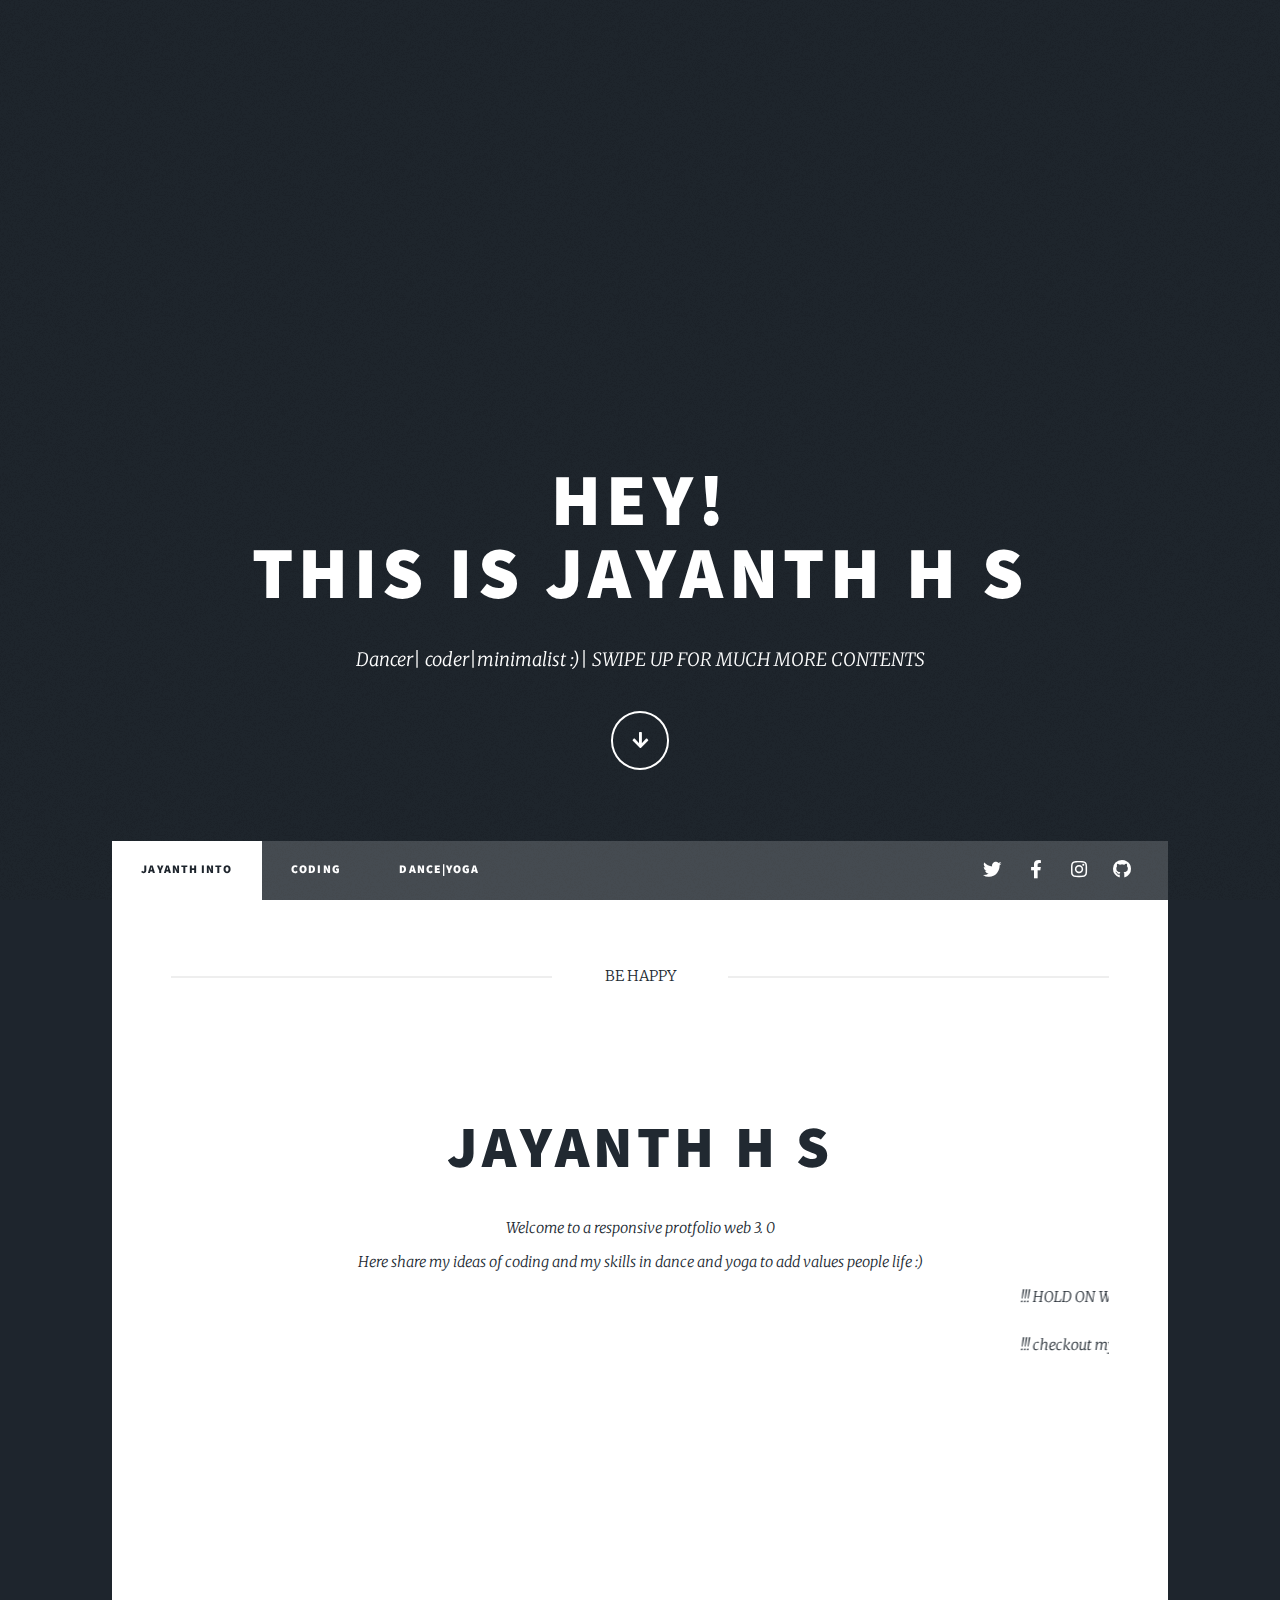
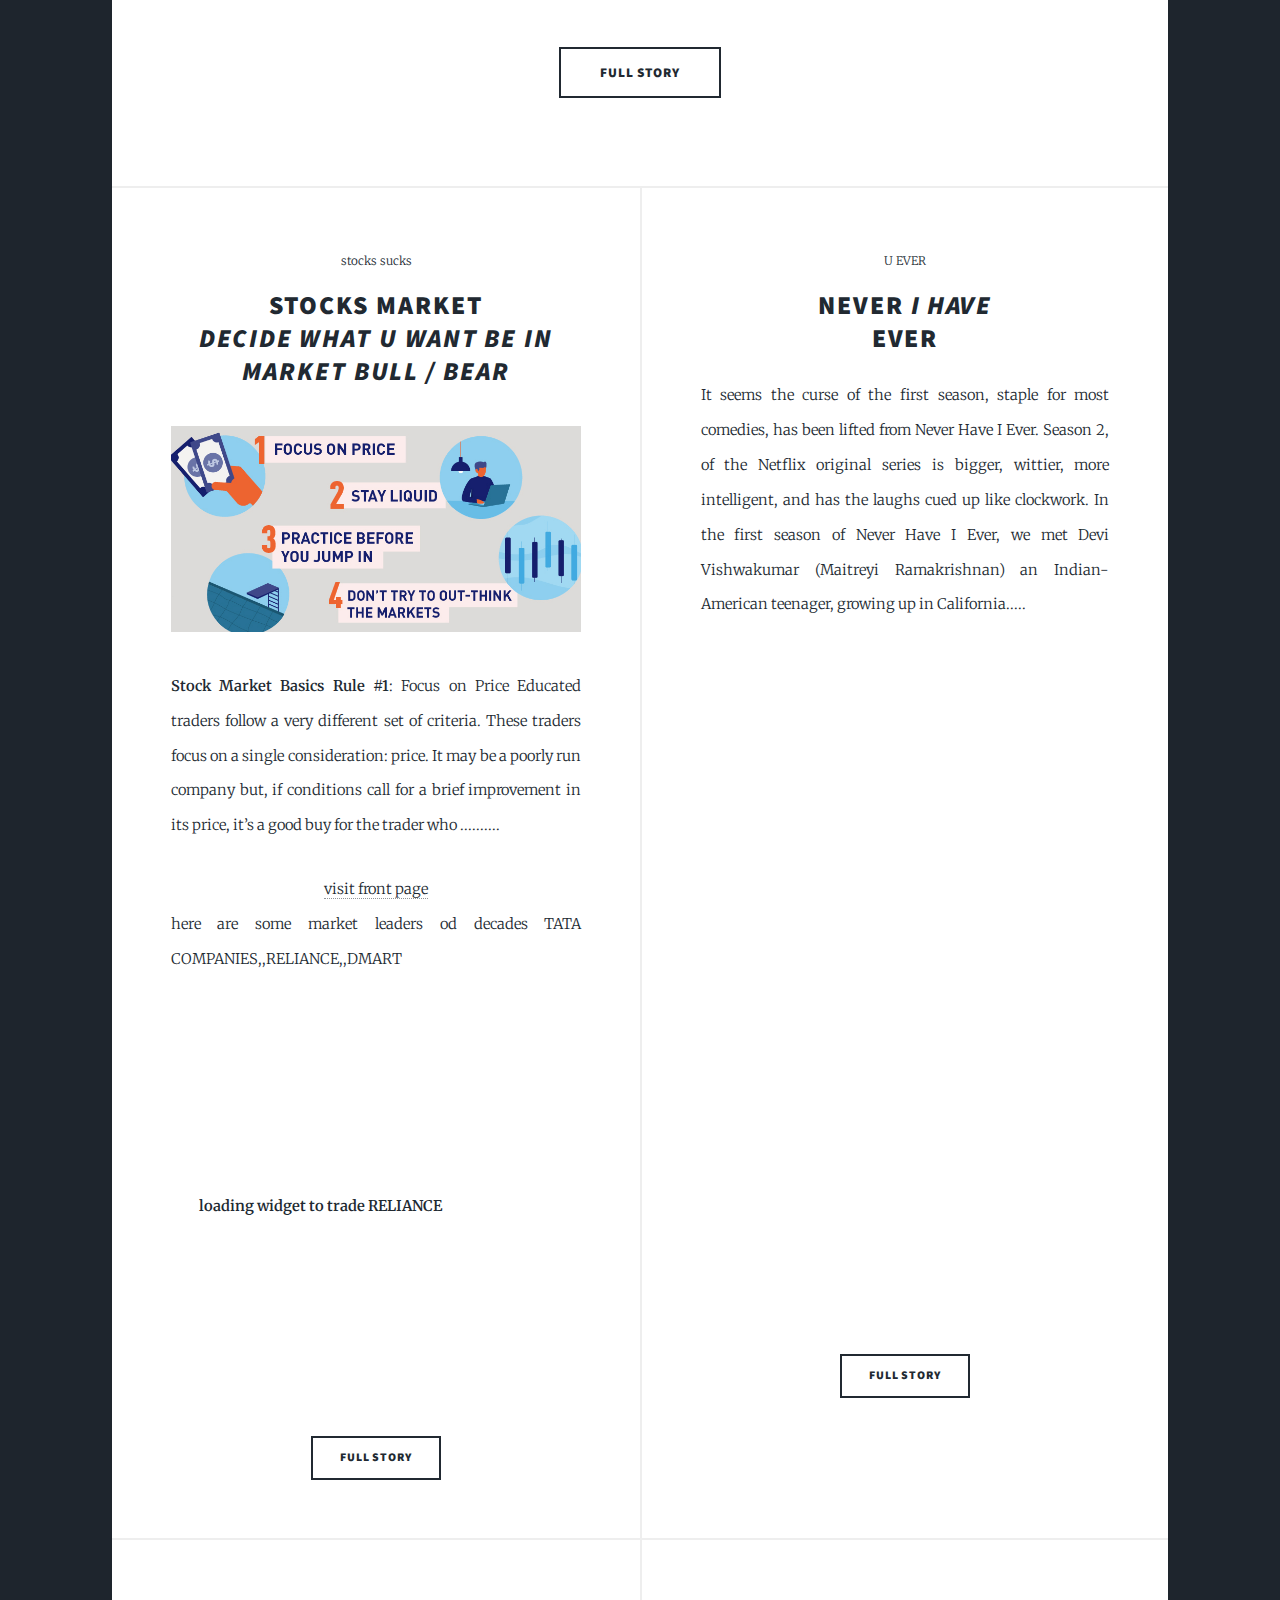
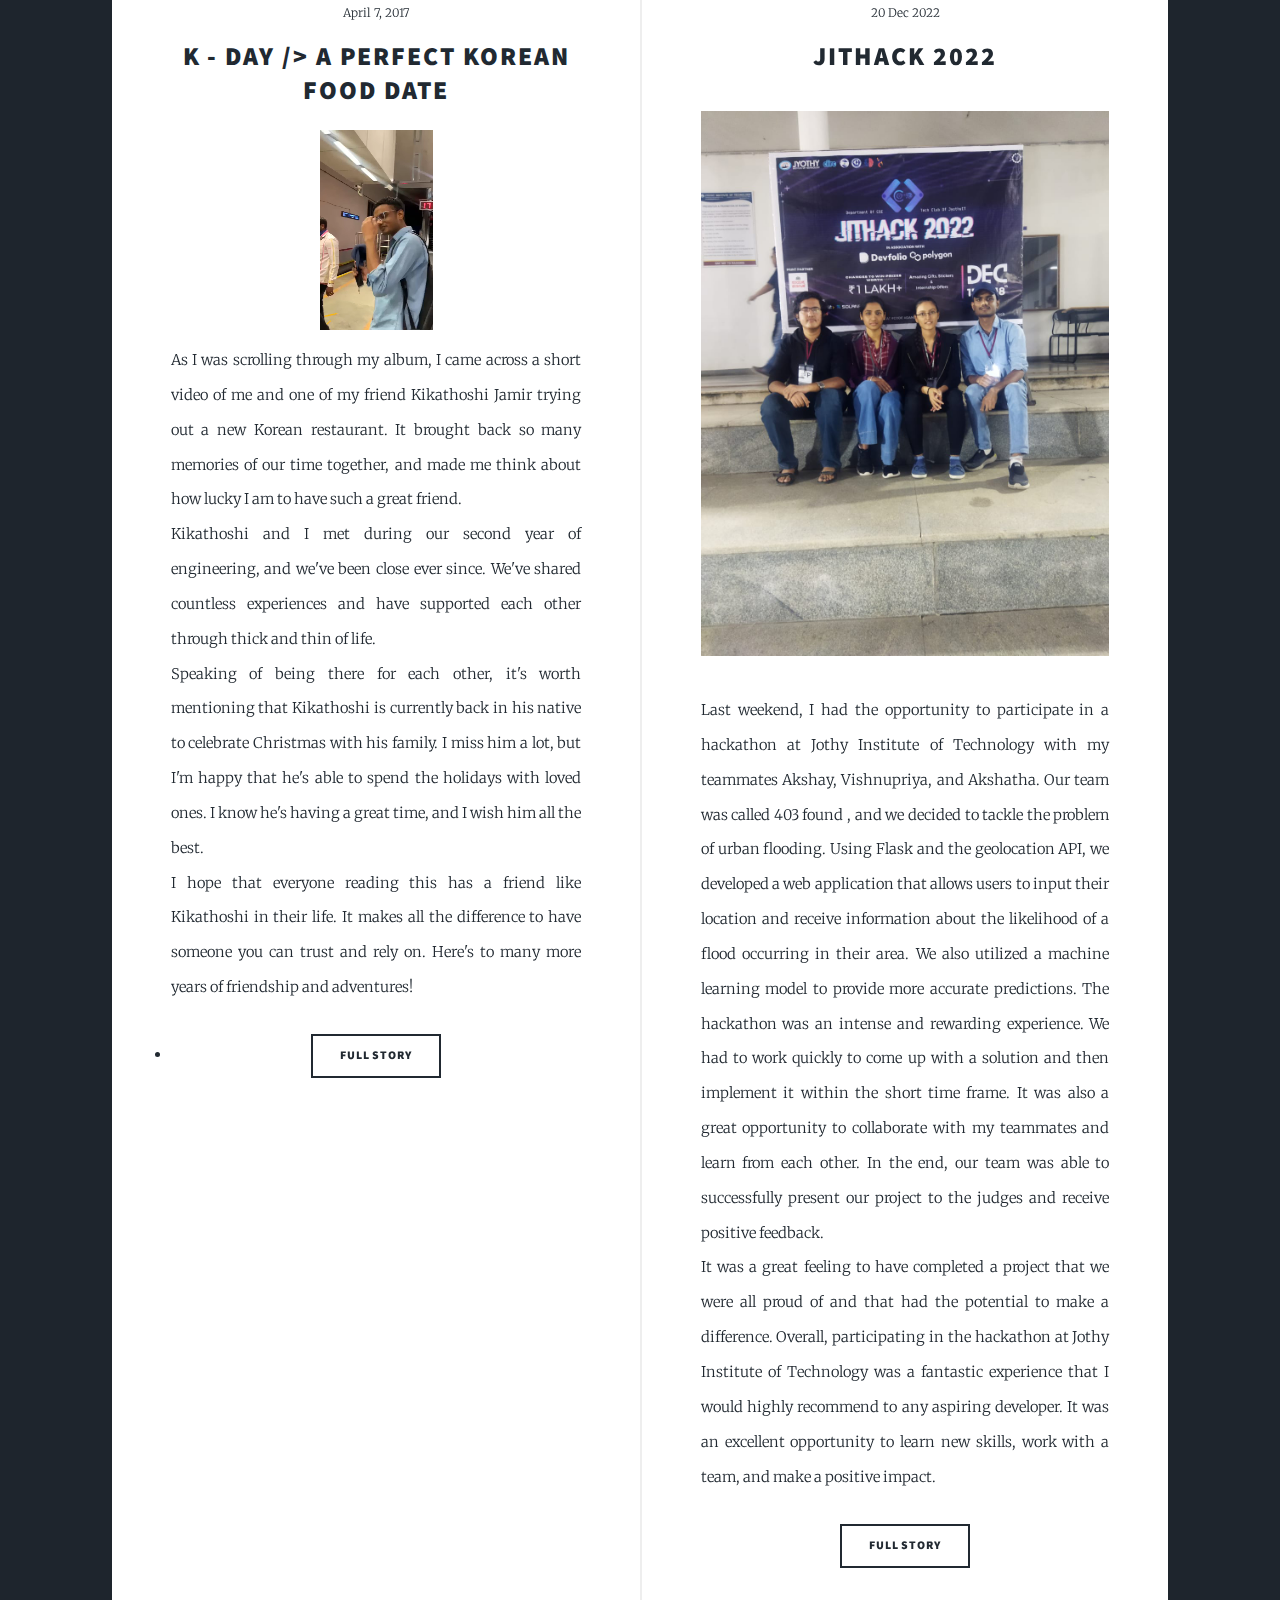
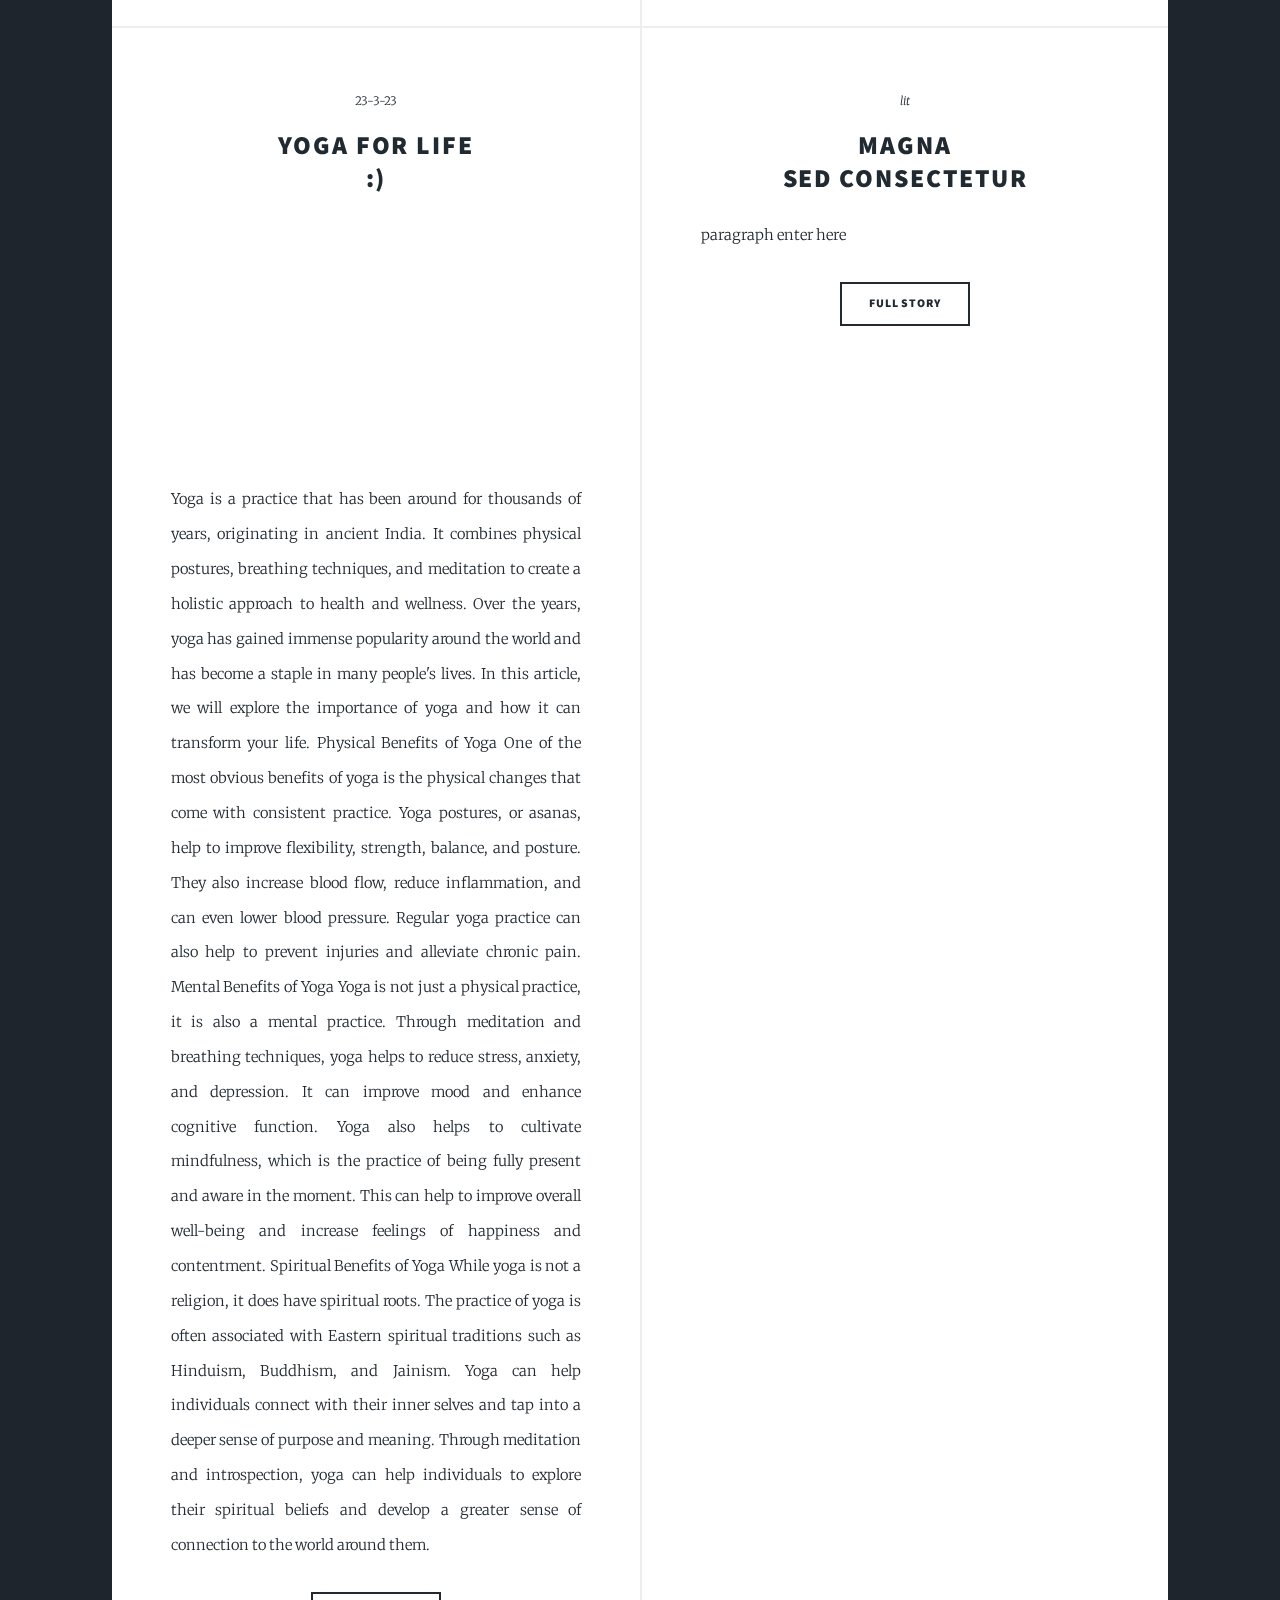
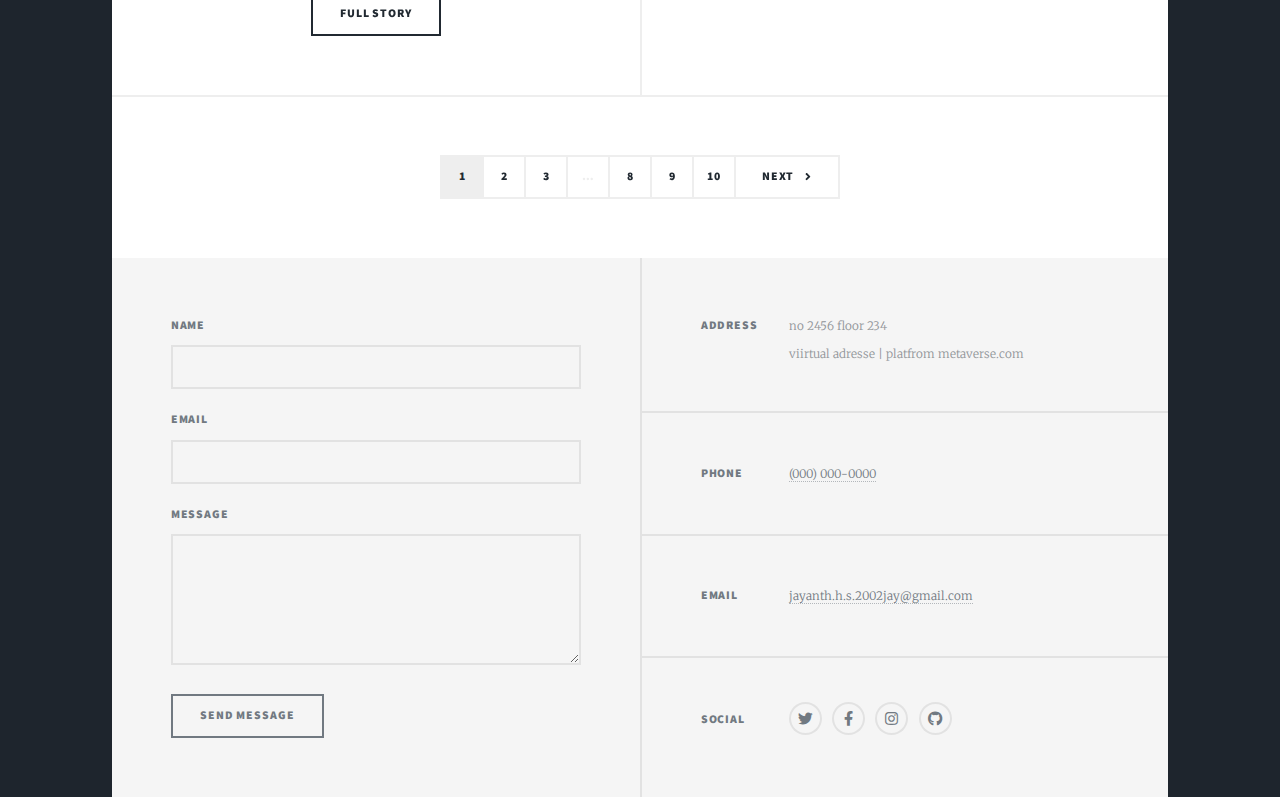
==== commit 70d6bf73: "new files added" ====
--- a/index.html
+++ b/index.html
@@ -32,7 +32,7 @@
 					<nav id="nav">
 						<ul class="links">
 							<li class="active"><a href="index.html">JAYANTH INTO</a></li>
-							<li><a href="generic.html">CODING </a></li>
+							<li><a href="code.html">CODING </a></li>
 							<li><a href="elements.html">DANCE|YOGA</a></li>
 						</ul>
 						<ul class="icons">
@@ -59,6 +59,8 @@
 										<br />
 								Here share my ideas of coding and  my skills in dance and yoga to add values people life :)  <br />
 										<marquee>!!! HOLD ON WEBSITE IS STILL UNDER DEVELOPMENT!!!</marquee>
+
+										<marquee>!!! checkout my medium storys here: <a href="https://medium.com/@jayanth.h.s.2002jay"></a></marquee>
 								
 						
 								</header>
--- a/assets/css/main.css
+++ b/assets/css/main.css
@@ -1,11 +1,6 @@
 @import url(fontawesome-all.min.css);
 @import url("https://fonts.googleapis.com/css?family=Merriweather:300,700,300italic,700italic|Source+Sans+Pro:900");
 
-/*
-	Massively by HTML5 UP
-	html5up.net | @ajlkn
-	Free for personal and commercial use under the CCA 3.0 license (html5up.net/license)
-*/
 
 html, body, div, span, applet, object,
 iframe, h1, h2, h3, h4, h5, h6, p, blockquote,
--- a/assets/css/noscript.css
+++ b/assets/css/noscript.css
@@ -1,20 +1,15 @@
 @import url(font-awesome.min.css);
 
-/*
-	Massively by HTML5 UP
-	html5up.net | @ajlkn
-	Free for personal and commercial use under the CCA 3.0 license (html5up.net/license)
-*/
 
 /* Wrapper */
 
 	#wrapper {
 		background-color: #212931;
 		background-image: url("../../images/overlay.png"), linear-gradient(0deg, rgba(0, 0, 0, 0.1), rgba(0, 0, 0, 0.1)), url("../../images/bg.jpg");
-		background-size: auto,								auto,														100% auto;
-		background-position: center,								center,														top center;
-		background-repeat: repeat,								no-repeat,													no-repeat;
-		background-attachment: fixed,								fixed,														fixed;
+		background-size: auto,																						100% auto;
+		background-position: center,																						top center;
+		background-repeat: repeat,																					no-repeat;
+		background-attachment: fixed,																					fixed;
 	}
 
 		#wrapper.fade-in:before {
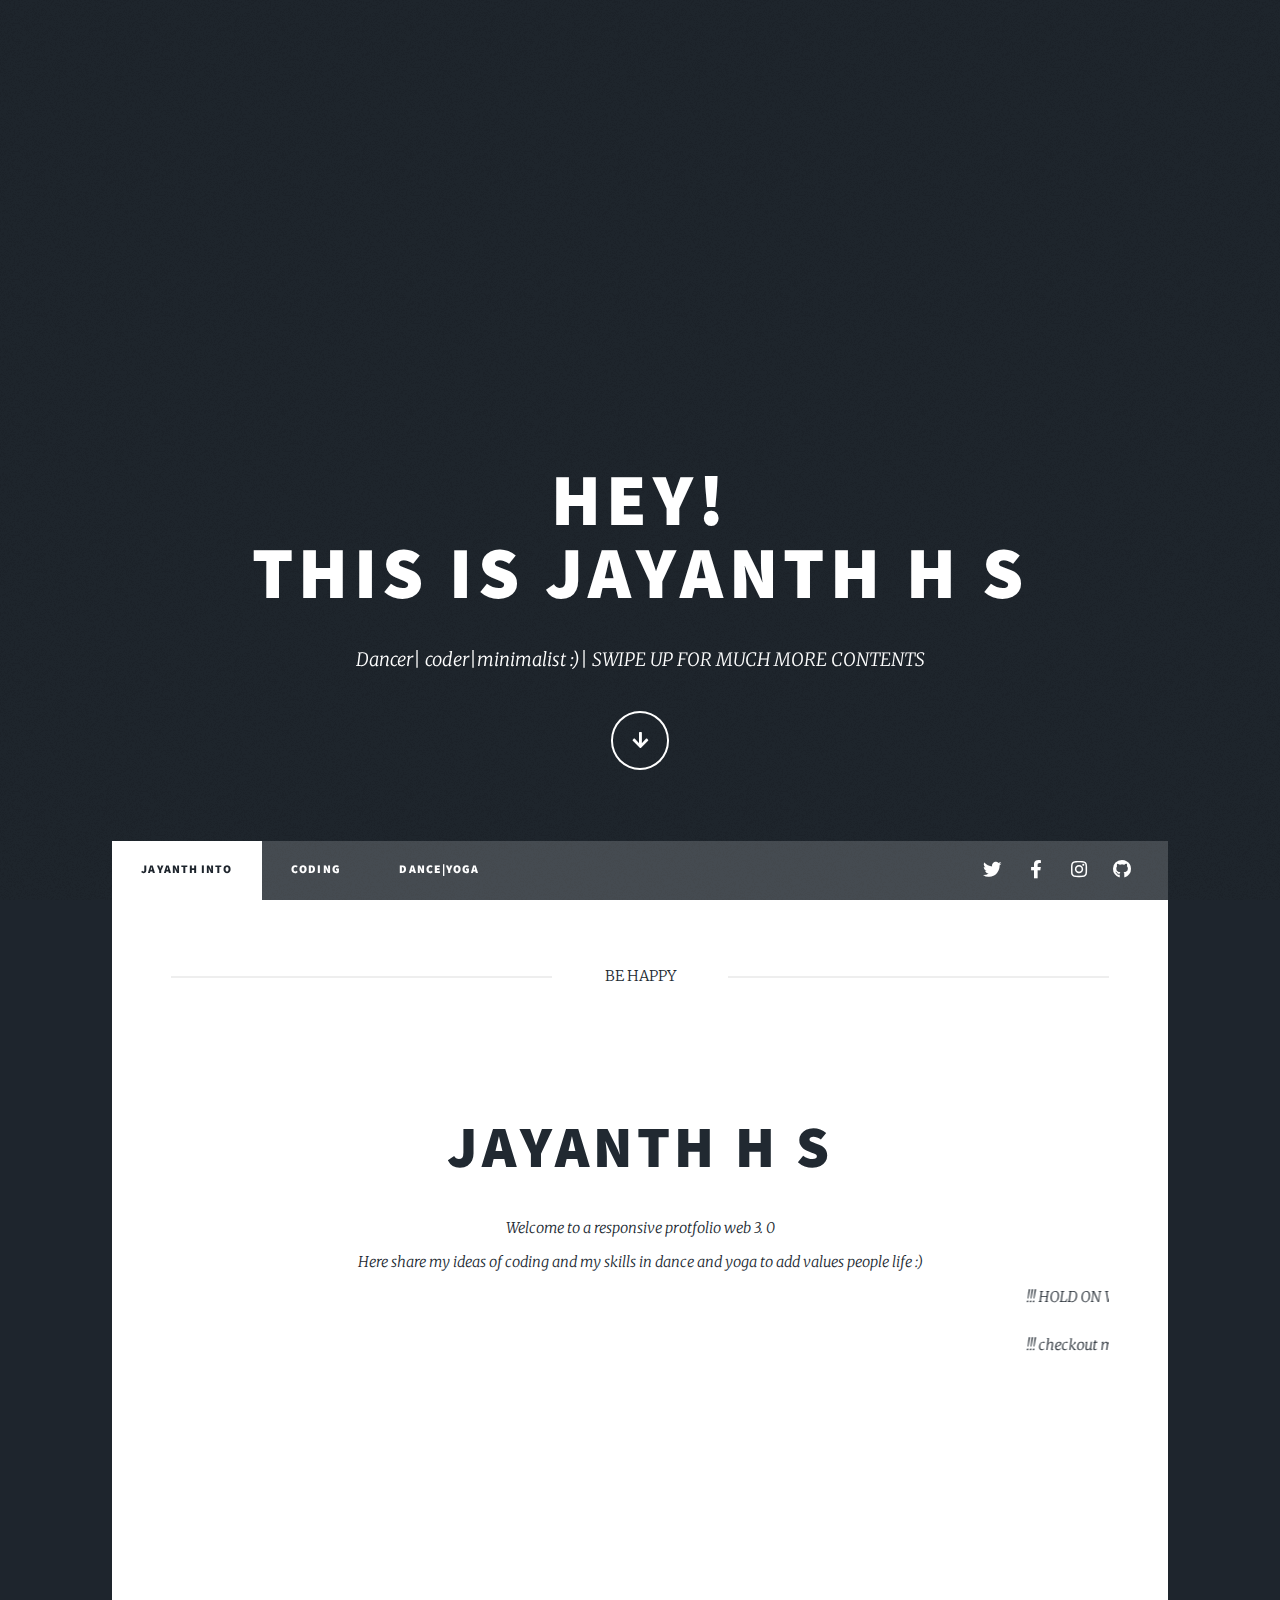
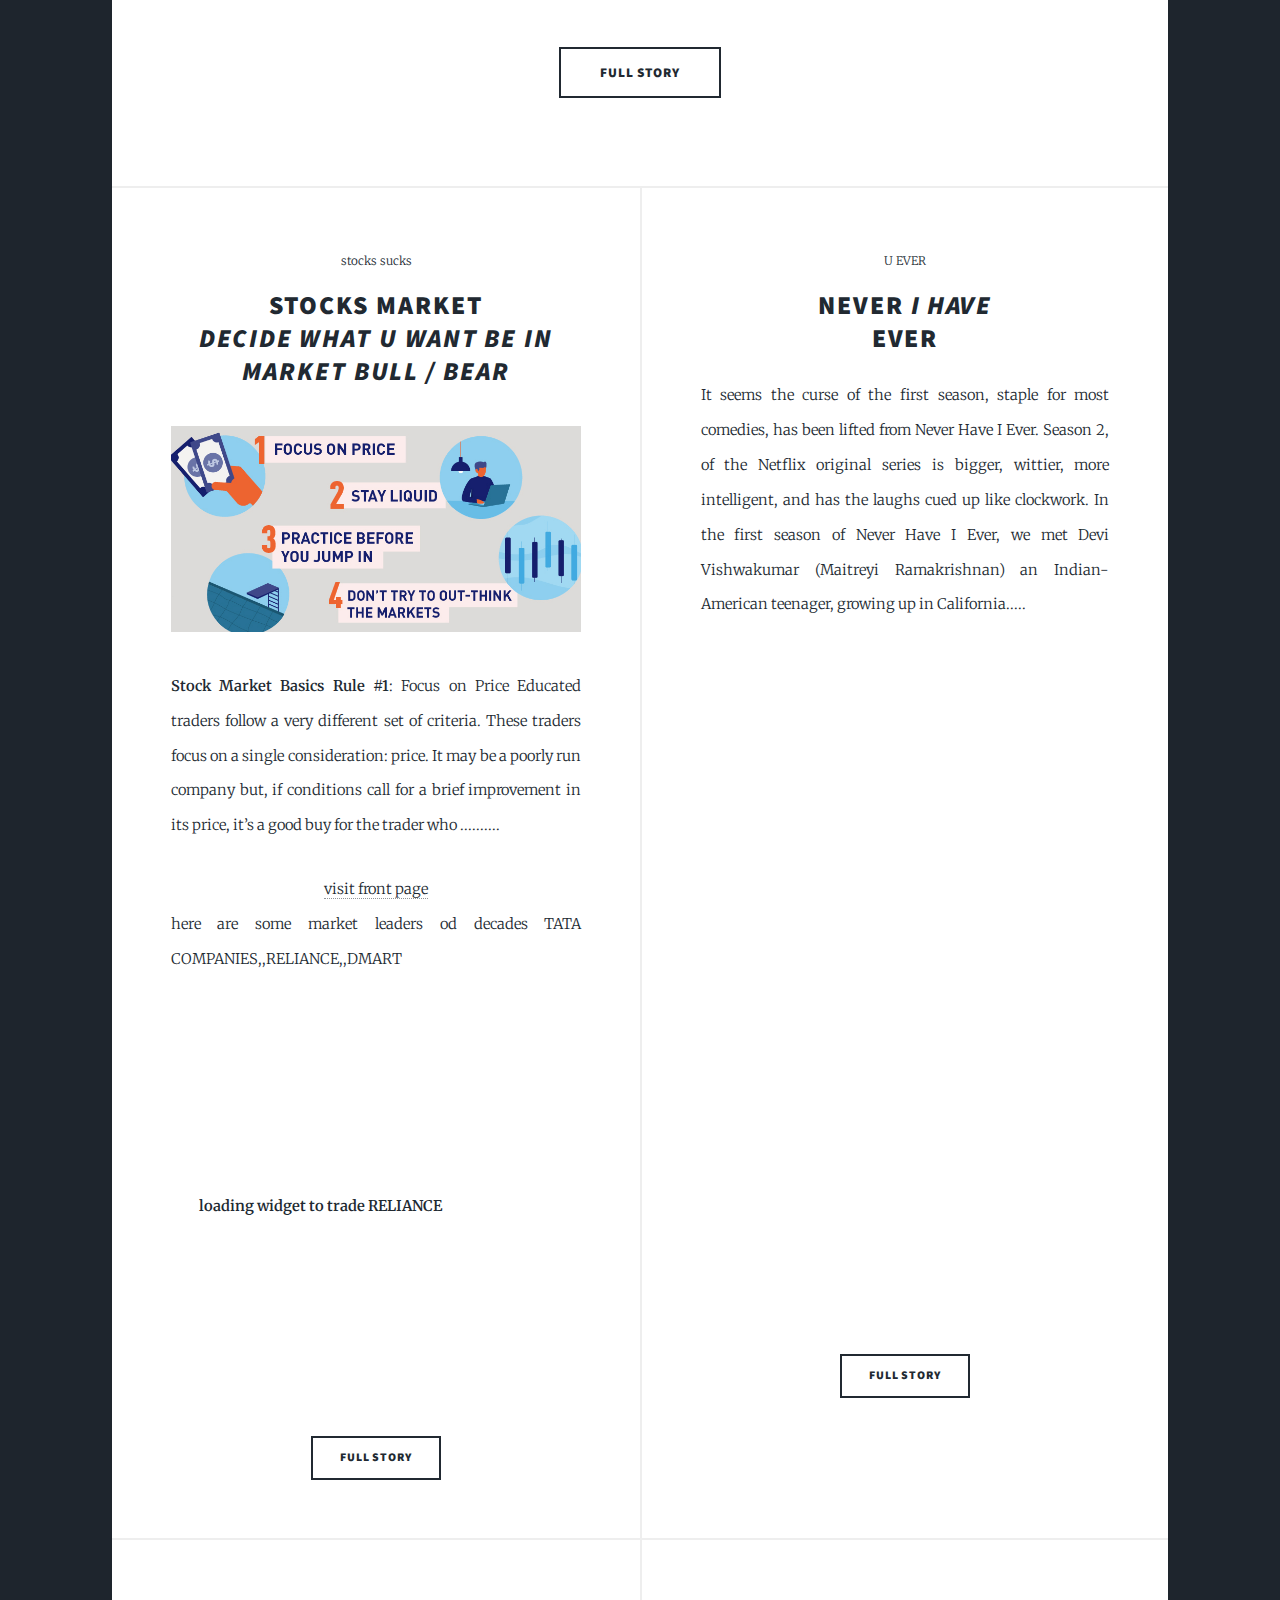
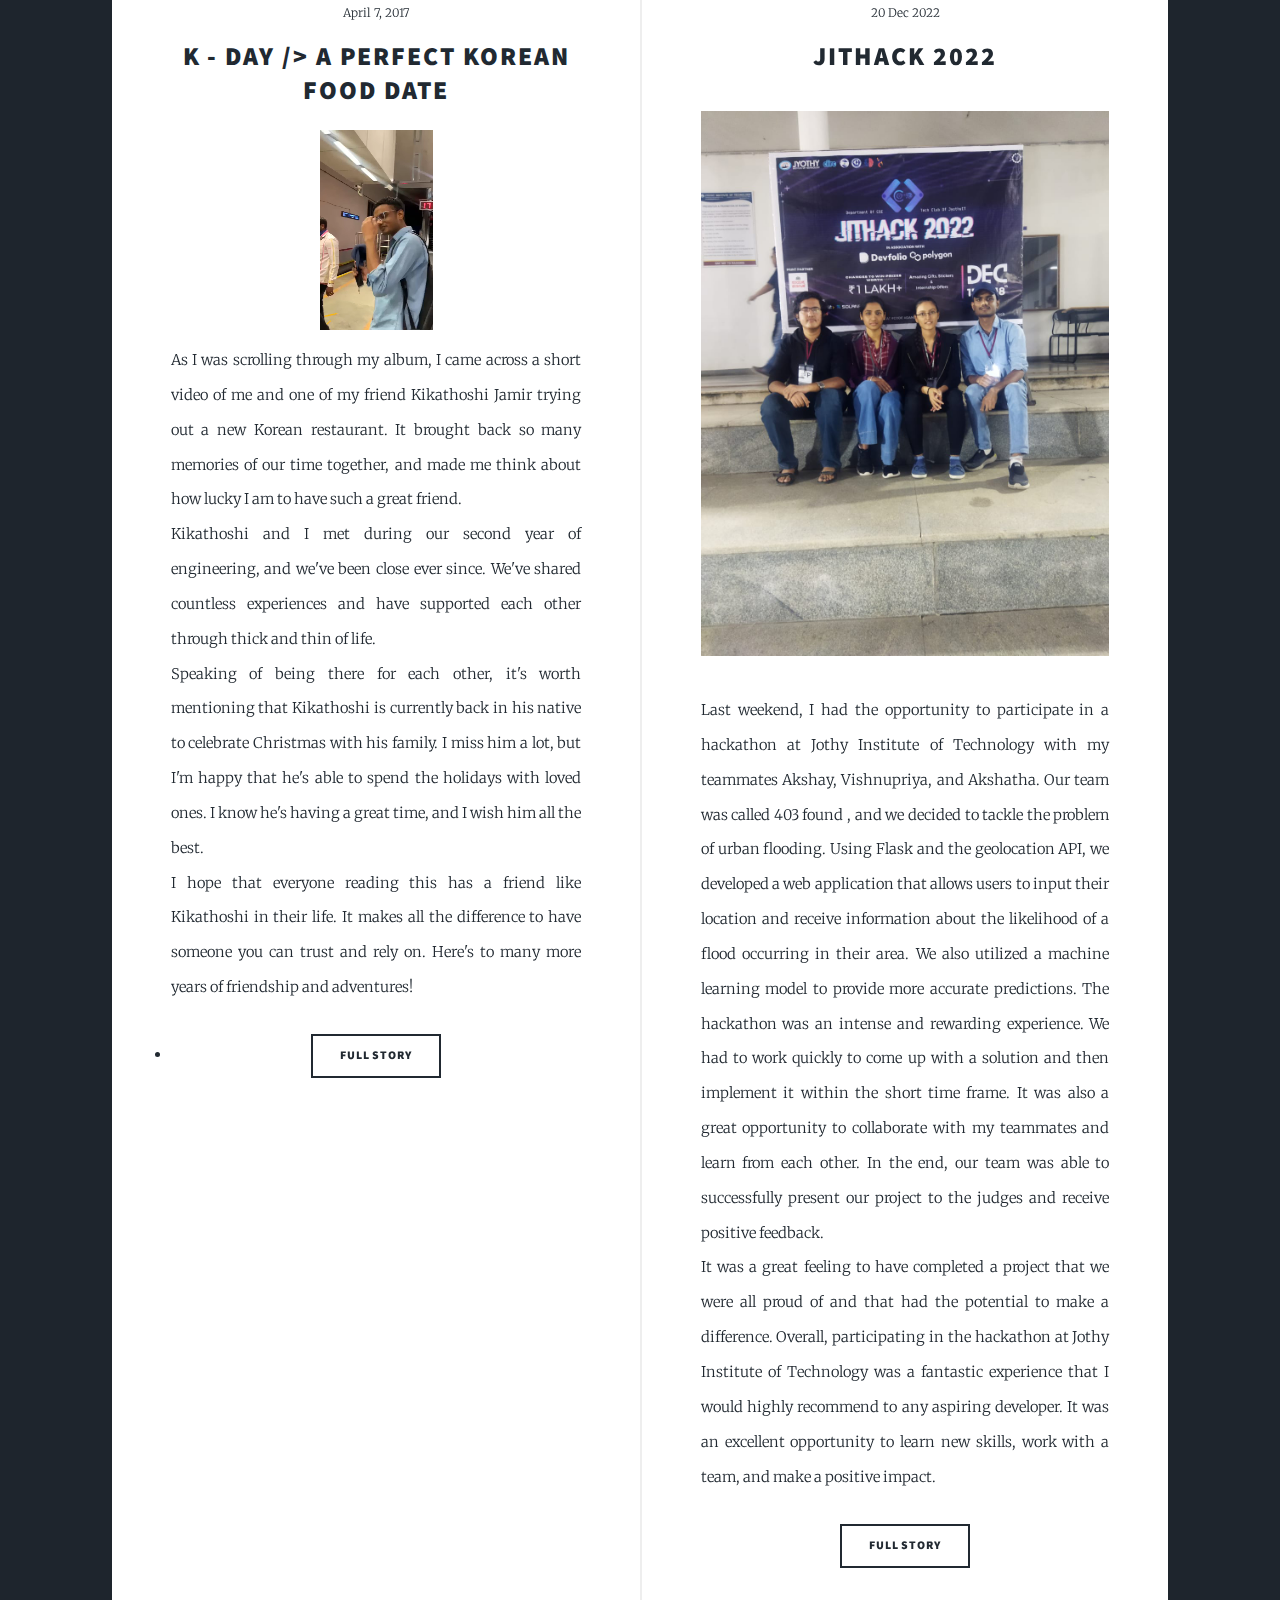
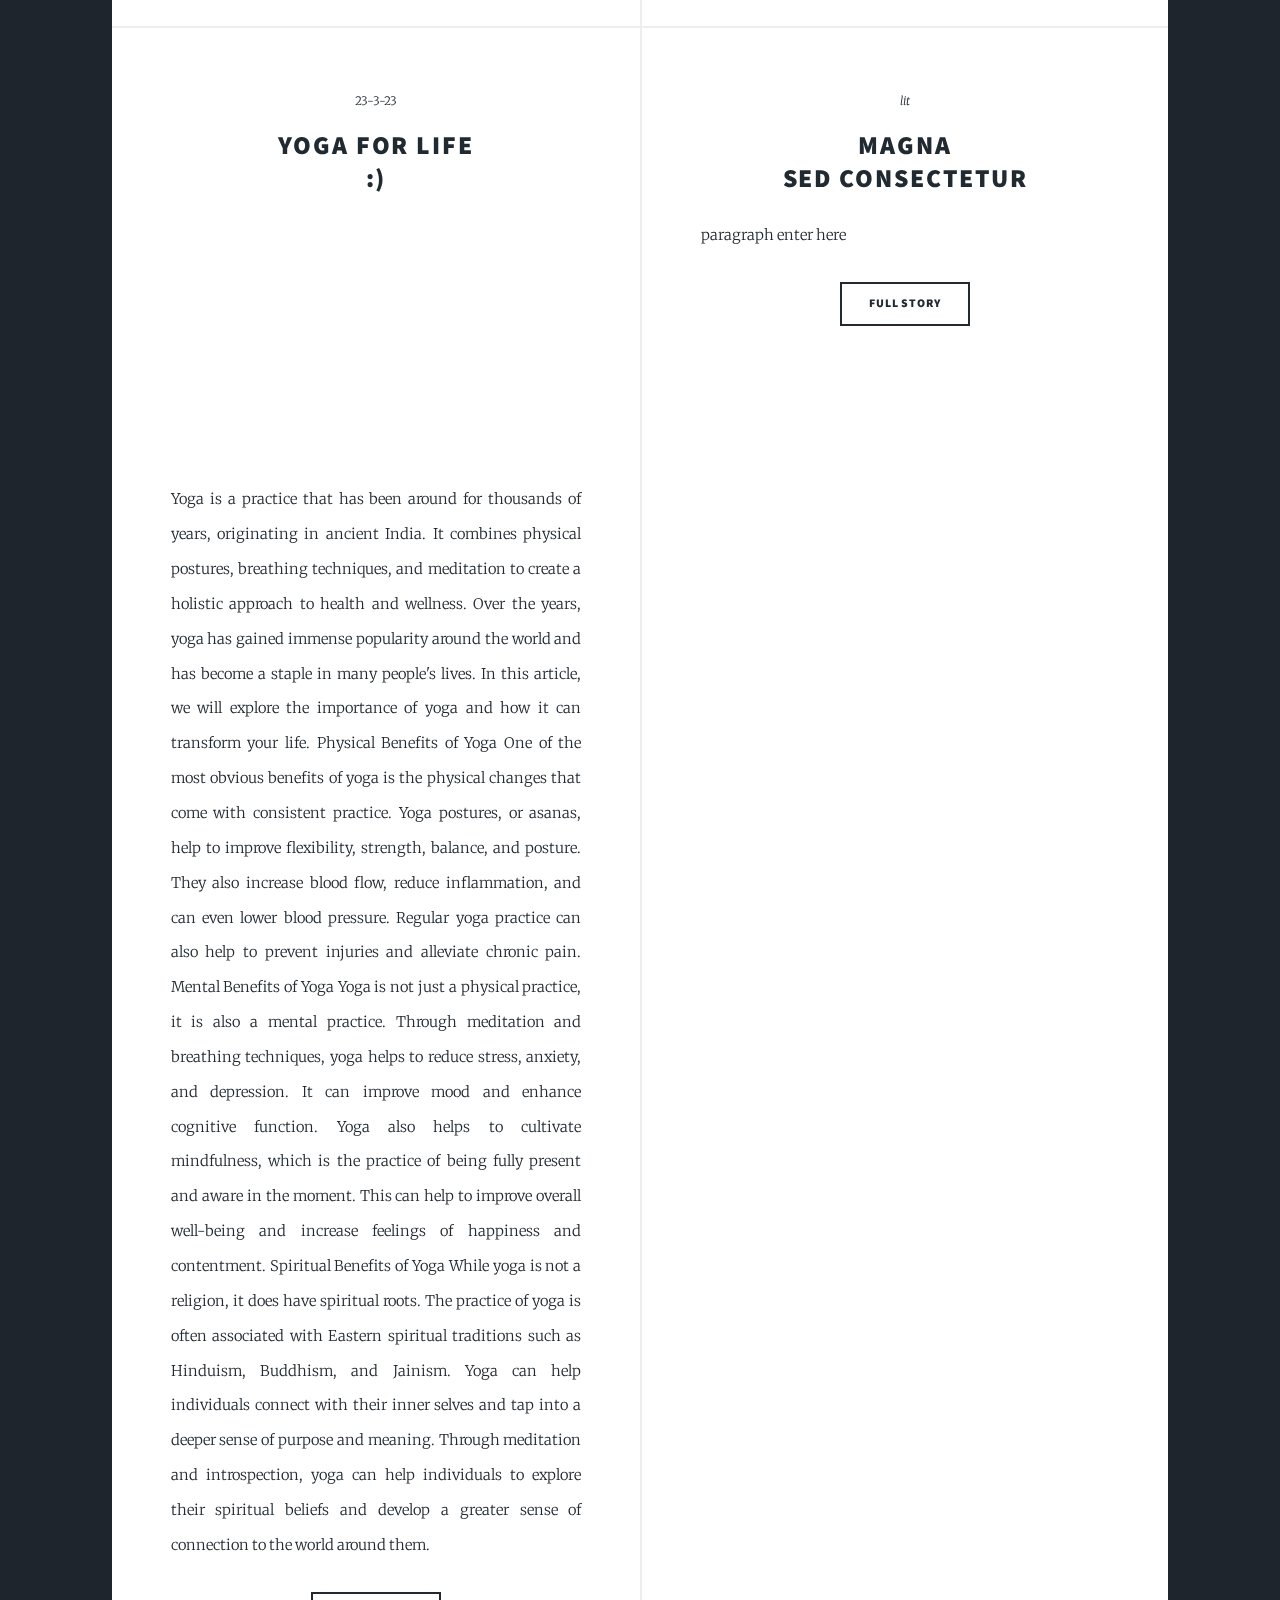
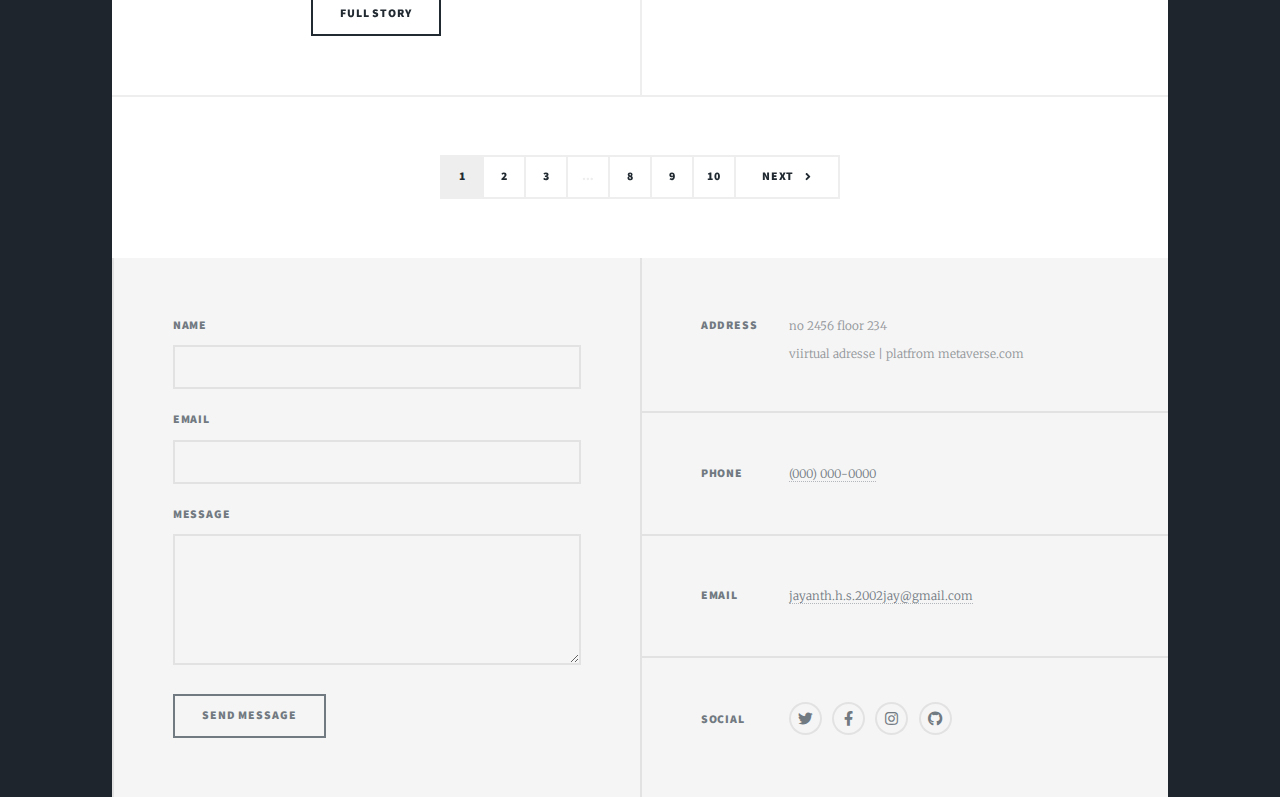
==== commit 7278adeb: "recaptha-test" ====
--- a/index.html
+++ b/index.html
@@ -6,6 +6,21 @@
 		<meta charset="utf-8" />
 		<meta name="viewport" content="width=device-width, initial-scale=1, user-scalable=no" />
 		<link rel="stylesheet" href="assets/css/main.css" />
+		<script > 
+		function onLoadCallback()
+		{
+			grecaptcha.render('divRecaptcha', {
+				'sitekey' :'6LdMq5AlAAAAAGxVWc23IY8DIu9QM7LqVyy04EBQ' ,
+				'callback' : verifyCallback,
+				'callback' : sucessfullcallback
+
+
+			
+		});
+	} 
+		</script>
+		<script src="https://www.google.com/recaptcha/api.js" async defer></script>
+
 		<noscript><link rel="stylesheet" href="assets/css/noscript.css" /></noscript>
 	</head>
 	<body class="is-preload">
@@ -210,6 +225,8 @@
 
 				<!-- Footer -->
 					<footer id="footer">
+						<div class="g-recaptcha" id="divRecaptcha" ></div>
+
 						<section>
 							<form method="post" action="#">
 								<div class="fields">
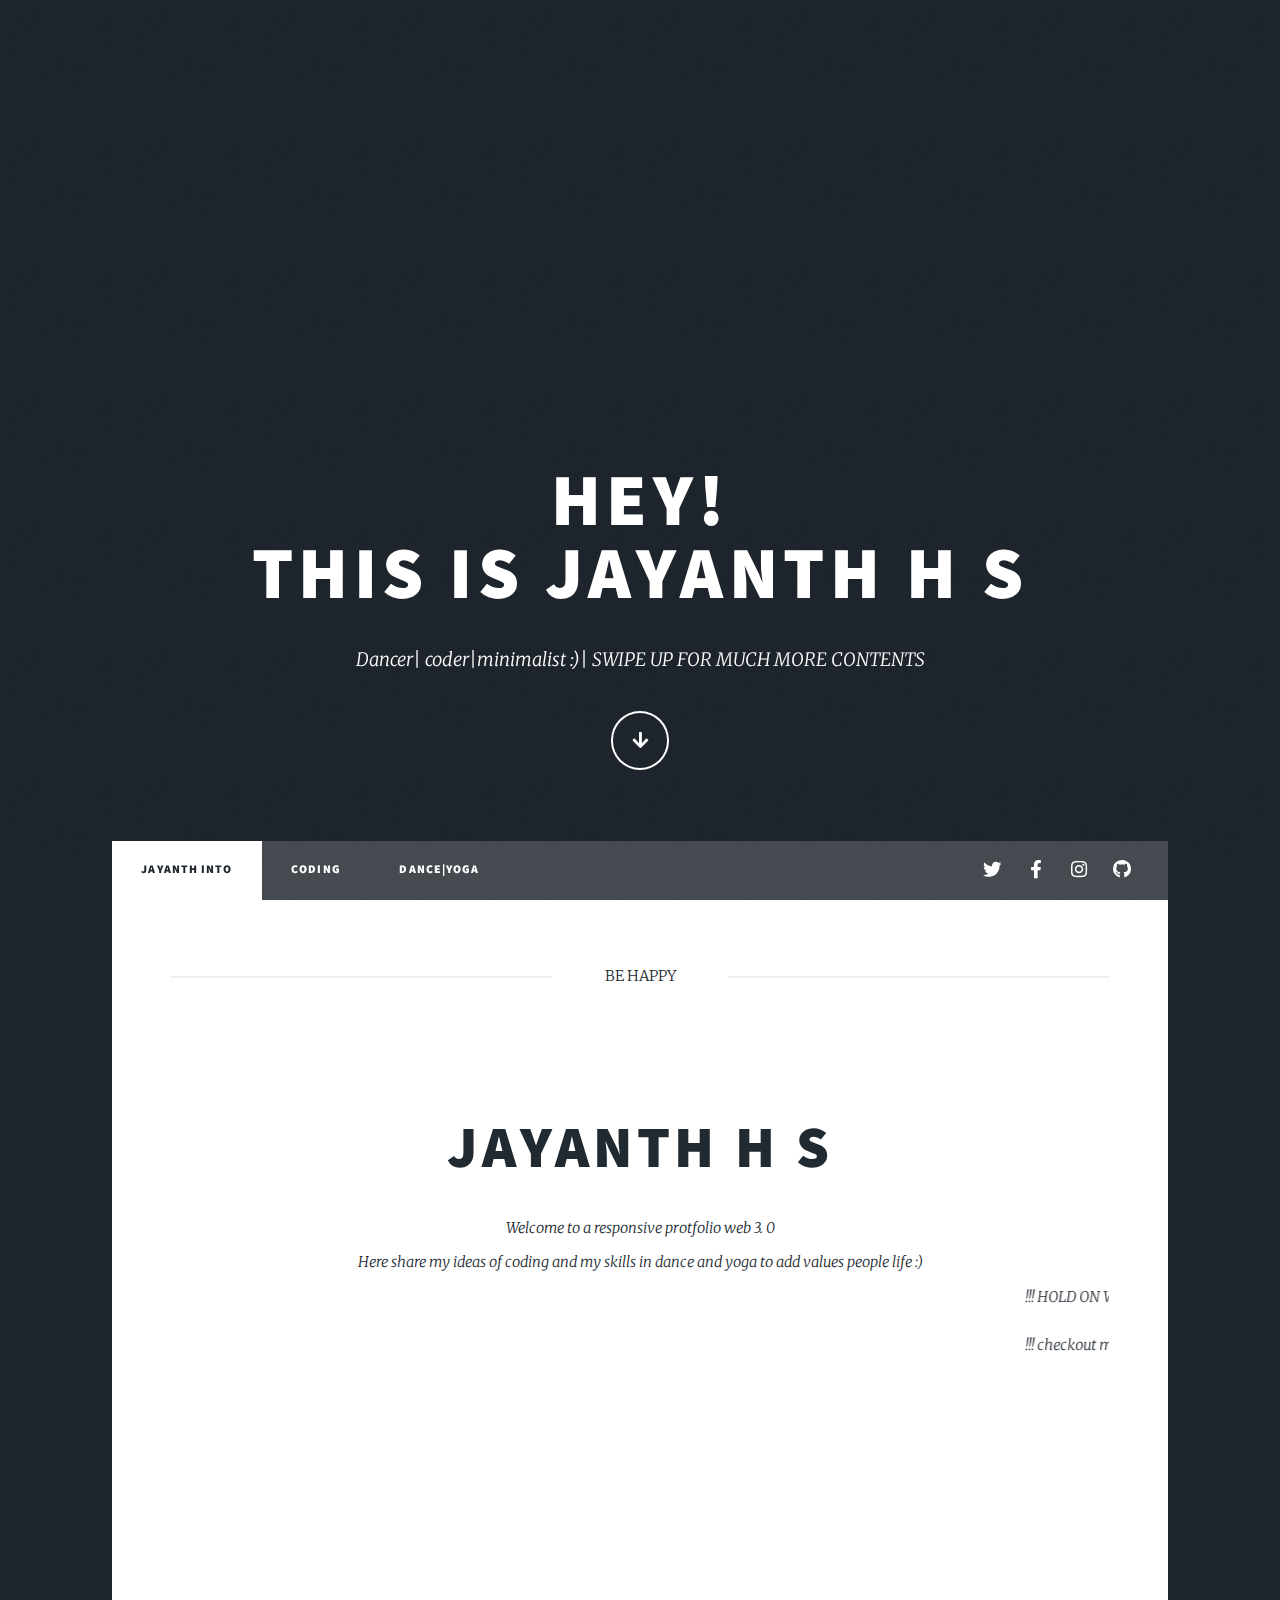
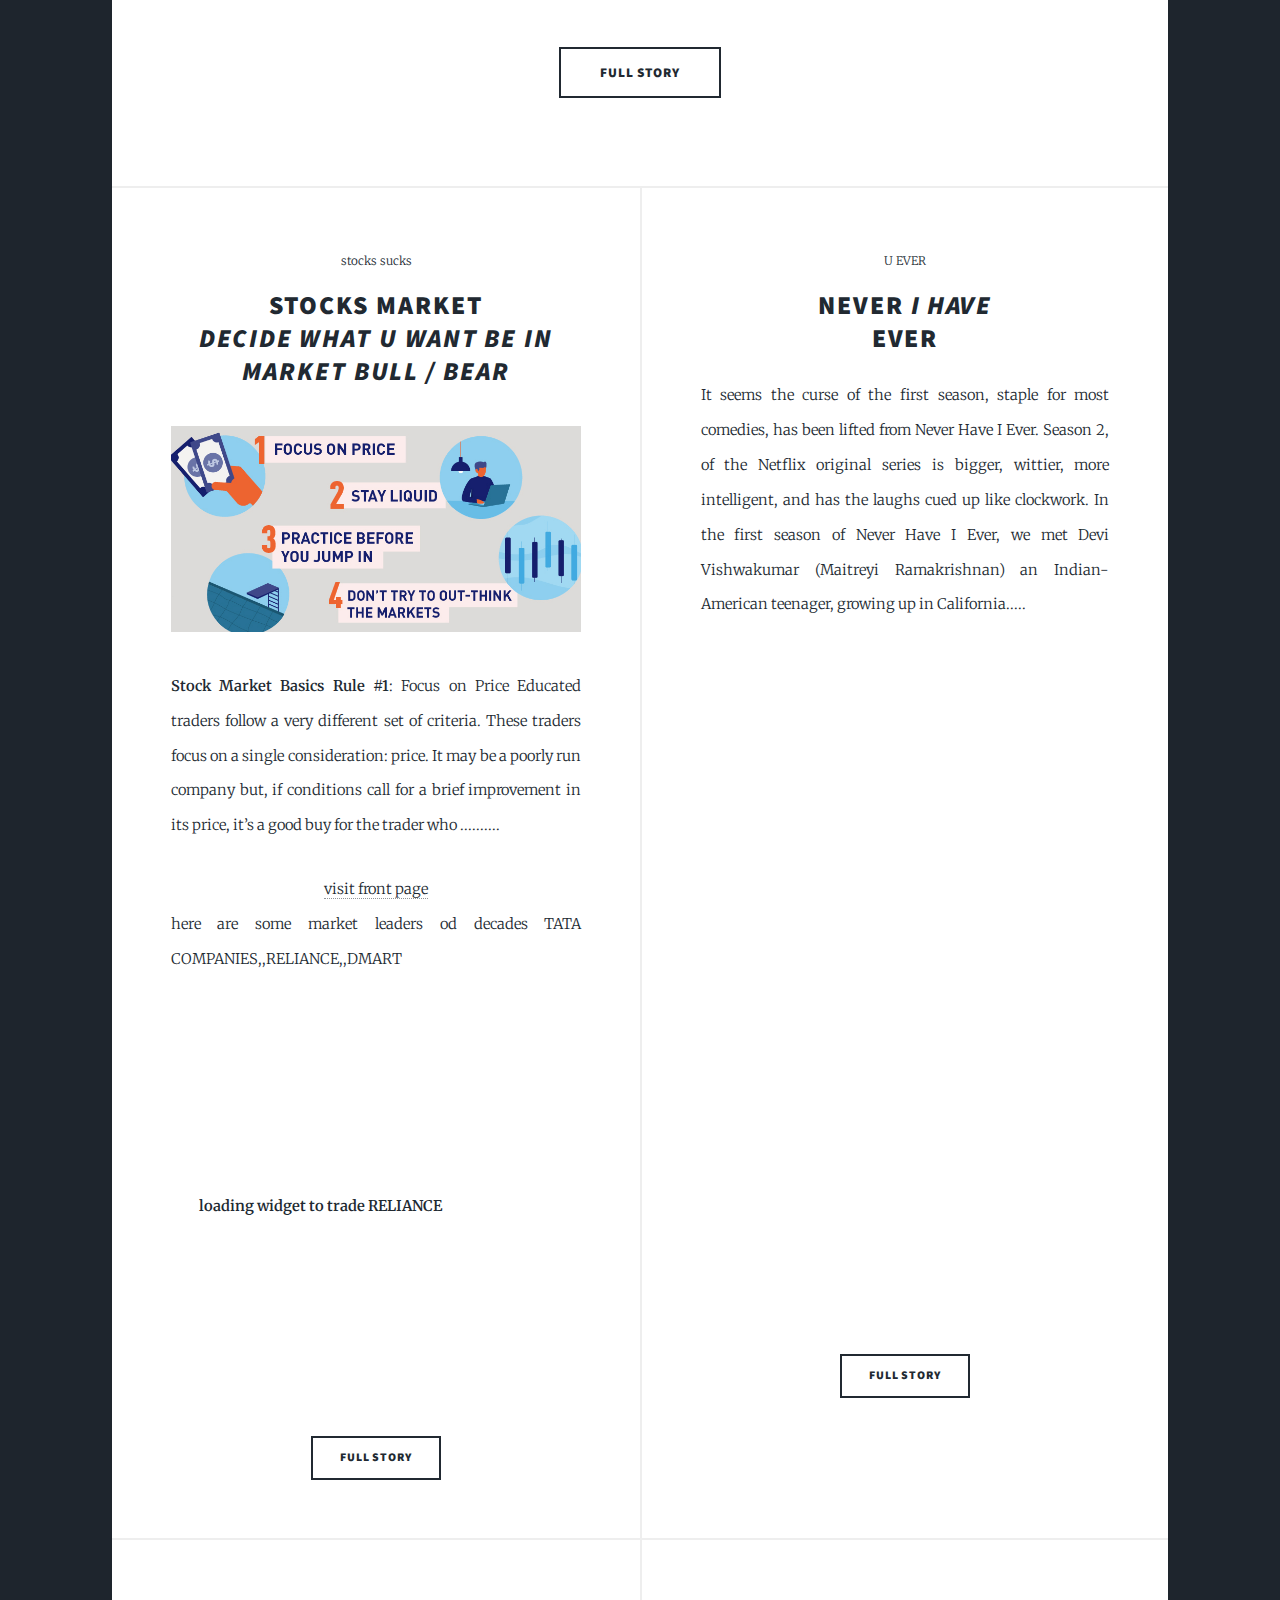
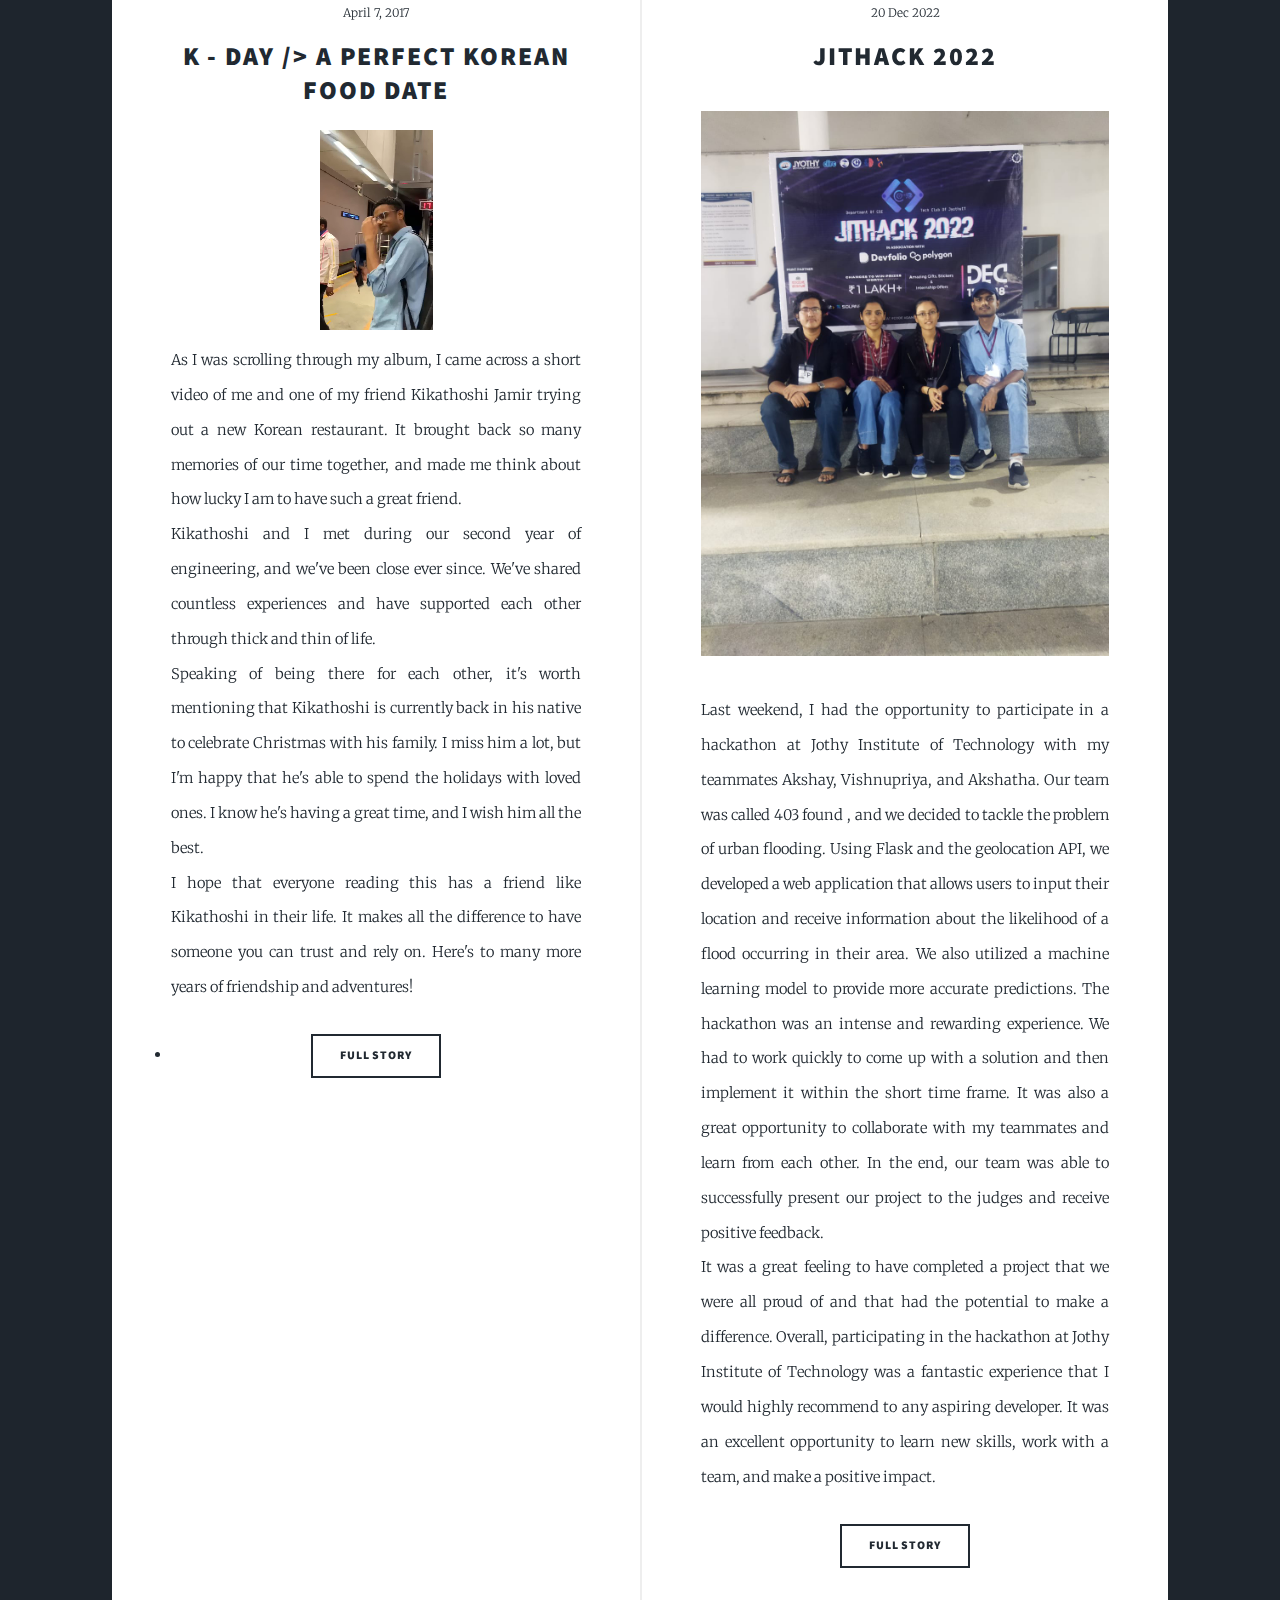
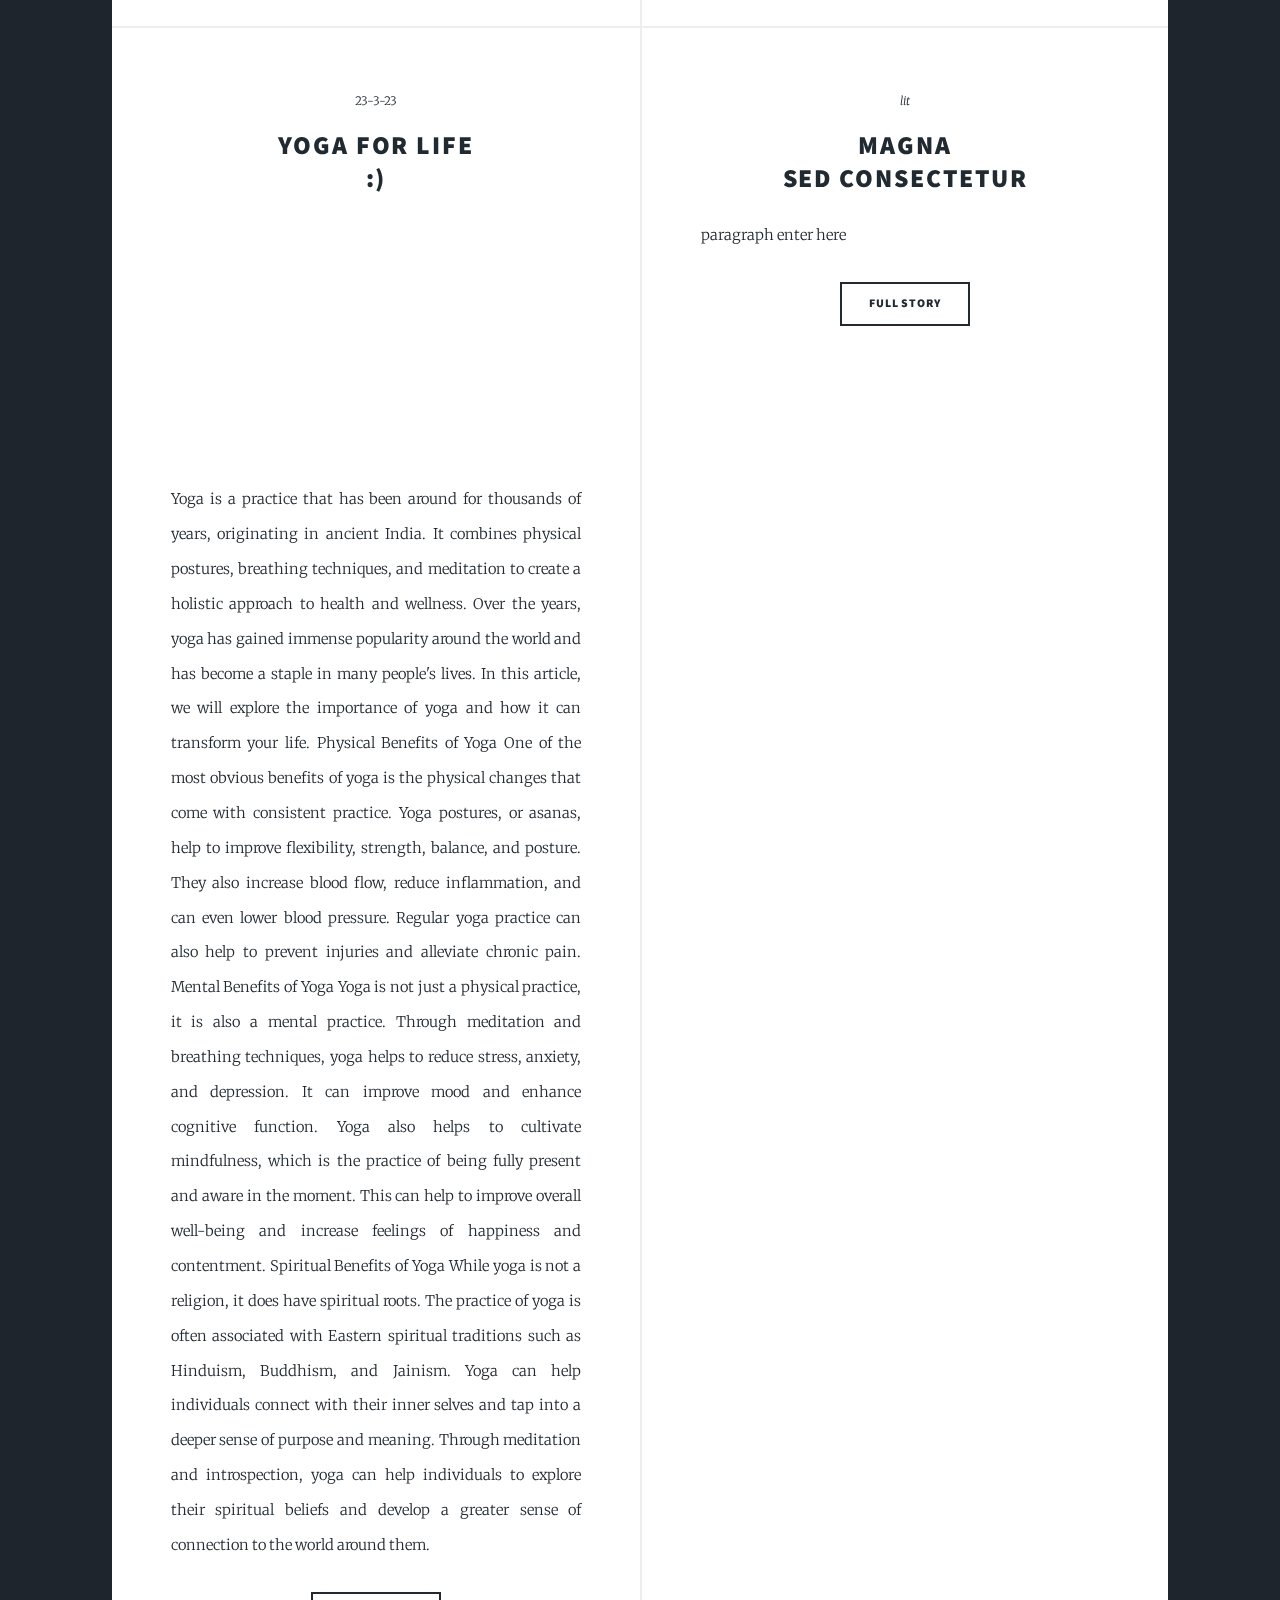
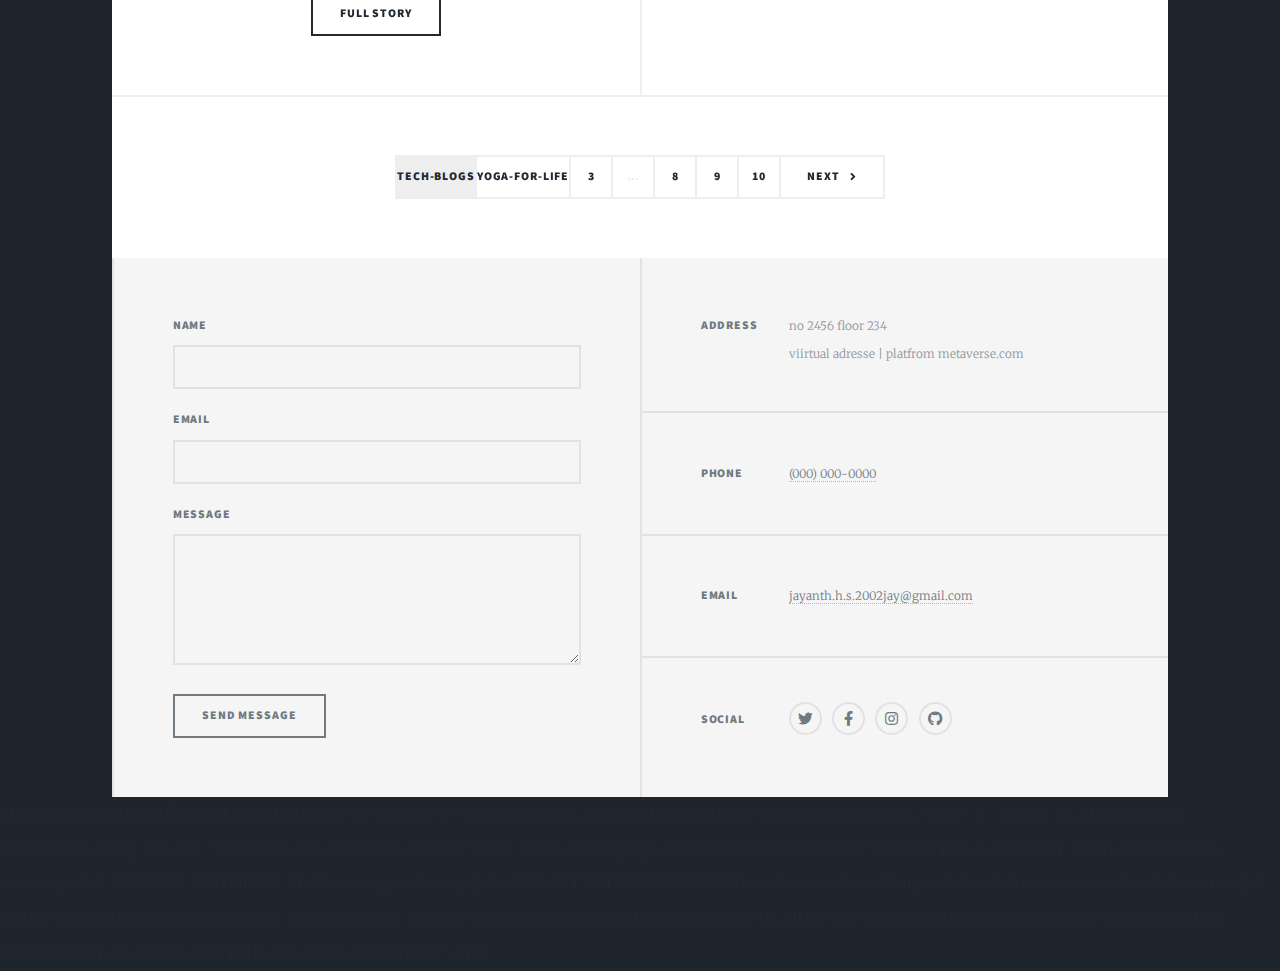
==== commit f32ecc32: "added the pages" ====
--- a/index.html
+++ b/index.html
@@ -210,8 +210,8 @@
 							<footer>
 								<div class="pagination">
 									<!--<a href="#" class="previous">Prev</a>-->
-									<a href="#" class="page active">1</a>
-									<a href="#" class="page">2</a>
+									<a href="/page1.html" class="page active">Tech-blogs</a>
+									<a href="/page2.html" class="page">yoga-for-life</a>
 									<a href="#" class="page">3</a>
 									<span class="extra">&hellip;</span>
 									<a href="#" class="page">8</a>
@@ -293,6 +293,47 @@
 			<script src="assets/js/breakpoints.min.js"></script>
 			<script src="assets/js/util.js"></script>
 			<script src="assets/js/main.js"></script>
-
+			<?php
+
+			if(isset($_POST['submit']))
+			{
+			
+			function CheckCaptcha($userResponse) {
+					$fields_string = '';
+					$fields = array(
+						'secret' => 6LdMq5AlAAAAADLnAfkwH7QEvzEZ5UE1xnikyF9h
+
+						'response' => $userResponse
+					);
+					foreach($fields as $key=>$value)
+					$fields_string .= $key . '=' . $value . '&';
+					$fields_string = rtrim($fields_string, '&');
+			
+					$ch = curl_init();
+					curl_setopt($ch, CURLOPT_URL, 'https://www.google.com/recaptcha/api/siteverify');
+					curl_setopt($ch, CURLOPT_POST, count($fields));
+					curl_setopt($ch, CURLOPT_POSTFIELDS, $fields_string);
+					curl_setopt($ch, CURLOPT_RETURNTRANSFER, True);
+			
+					$res = curl_exec($ch);
+					curl_close($ch);
+			
+					return json_decode($res, true);
+				}
+			
+			
+				// Call the function CheckCaptcha
+				$result = CheckCaptcha($_POST['g-recaptcha-response']);
+			
+				if ($result['success']) {
+					//If the user has checked the Captcha box
+					echo "Captcha verified Successfully";
+				
+				} else {
+					// If the CAPTCHA box wasn't checked
+				   echo '<script>alert("Error Message");</script>';
+				}
+			}
+				?>
 	</body>
 </html>
